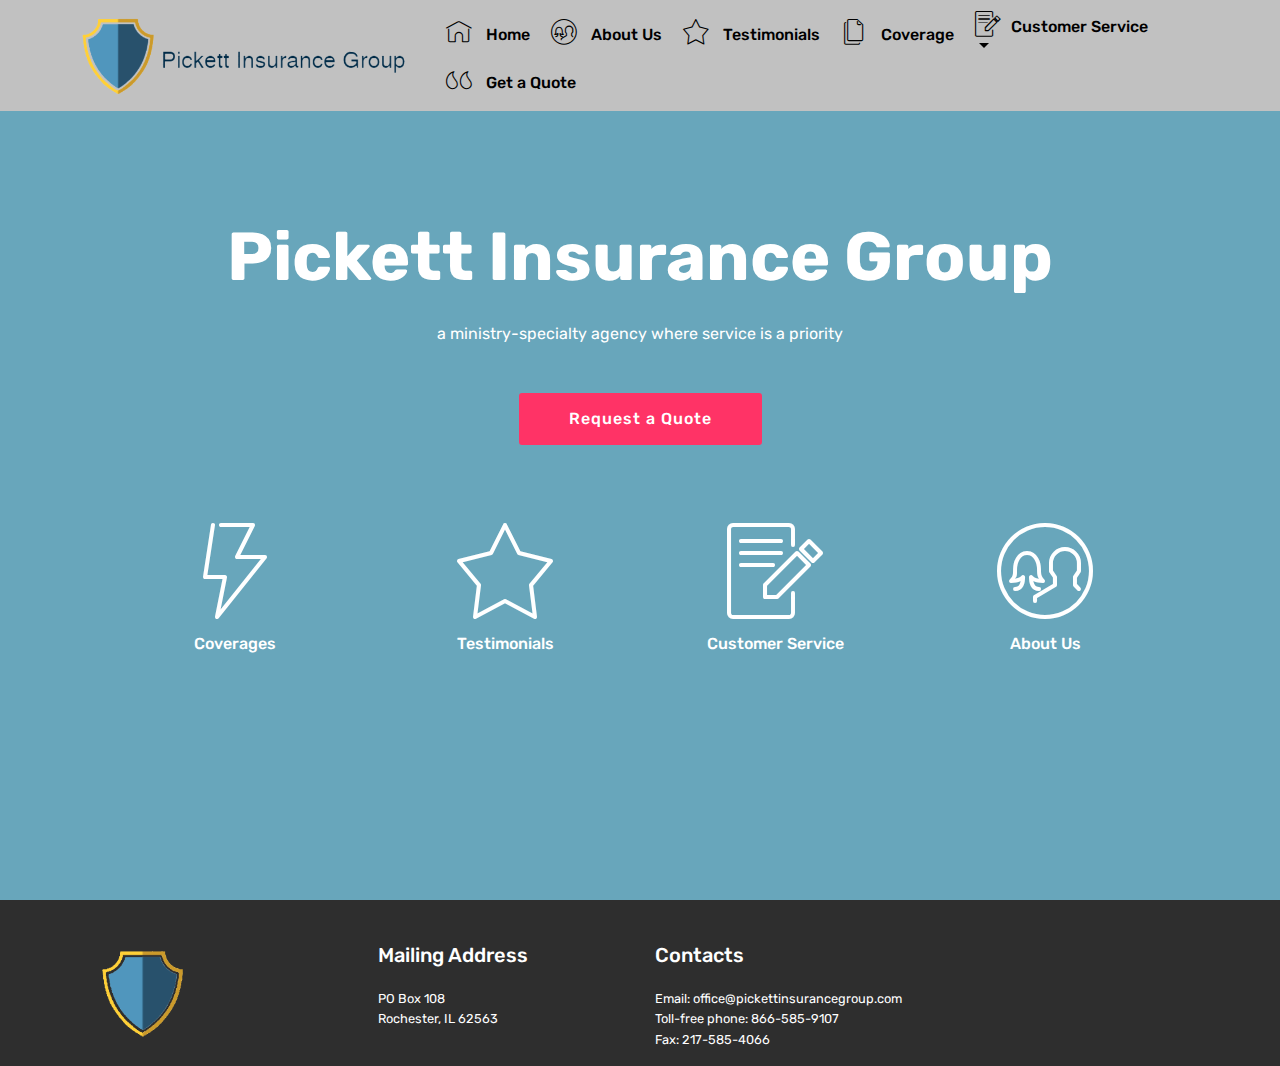
==== index.html @ 6d738bd8 "create github pages" ====
<!DOCTYPE html>
<html>
<head>
  <!-- Site made with Mobirise Website Builder v4.0.16, https://mobirise.com -->
  <meta charset="UTF-8">
  <meta http-equiv="X-UA-Compatible" content="IE=edge">
  <meta name="generator" content="Mobirise v4.0.16, mobirise.com">
  <meta name="viewport" content="width=device-width, initial-scale=1">
  <link rel="shortcut icon" href="assets/images/shield-small-transparent-128x140.png" type="image/x-icon">
  <meta name="description" content="">
  <title>Home</title>
  <link rel="stylesheet" href="https://fonts.googleapis.com/css?family=Rubik:300,300i,400,400i,500,500i,700,700i,900,900i">
  <link rel="stylesheet" href="assets/web/assets/mobirise-icons/mobirise-icons.css">
  <link rel="stylesheet" href="assets/tether/tether.min.css">
  <link rel="stylesheet" href="assets/bootstrap/css/bootstrap.min.css">
  <link rel="stylesheet" href="assets/dropdown/css/style.css">
  <link rel="stylesheet" href="assets/socicon/css/styles.css">
  <link rel="stylesheet" href="assets/theme/css/style.css">
  <link rel="stylesheet" href="assets/mobirise/css/mbr-additional.css" type="text/css">
  
  
  
</head>
<body>
<section class="menu cid-qqexBRSTHK" once="menu" id="menu1-g" data-rv-view="287">

    

    <nav class="navbar navbar-dropdown align-items-center navbar-toggleable-sm">
        <button class="navbar-toggler navbar-toggler-right" type="button" data-toggle="collapse" data-target="#navbarSupportedContent" aria-controls="navbarSupportedContent" aria-expanded="false" aria-label="Toggle navigation">
            <div class="hamburger">
                <span></span>
                <span></span>
                <span></span>
                <span></span>
            </div>
        </button>
        <div class="menu-logo">
            <div class="navbar-brand">
                <span class="navbar-logo">
                    <a href="https://mobirise.com">
                         <img src="assets/images/shield-transparent-1156x300.png" alt="Mobirise" title="" media-simple="true" style="height: 5.3rem;">
                    </a>
                </span>
                
            </div>
        </div>
        <div class="collapse navbar-collapse" id="navbarSupportedContent">
            <ul class="navbar-nav nav-dropdown nav-right" data-app-modern-menu="true">
                <li class="nav-item">
                    <a class="nav-link link text-black display-4" href="index.html">
                        <span class="mbri-home mbr-iconfont mbr-iconfont-btn"></span>
                        Home</a>
                </li>
                <li class="nav-item dropdown">
                    <a class="nav-link link text-black display-4" href="AboutUs.html" aria-expanded="false"><span class="mbri-users mbr-iconfont mbr-iconfont-btn"></span>
                        
                        About Us
                    </a>
                </li><li class="nav-item dropdown"><a class="nav-link link text-black display-4" href="Testimonials.html"><span class="mbri-star mbr-iconfont mbr-iconfont-btn"></span>&nbsp;Testimonials<br></a></li><li class="nav-item dropdown"><a class="nav-link link text-black display-4" href="Coverage.html"><span class="mbri-pages mbr-iconfont mbr-iconfont-btn"></span>&nbsp;Coverage<br></a></li><li class="nav-item dropdown"><a class="nav-link link text-black dropdown-toggle display-4" href="Service.html" data-toggle="dropdown-submenu" aria-expanded="false"><span class="mbri-edit mbr-iconfont mbr-iconfont-btn"></span>Customer Service&nbsp;<br></a><div class="dropdown-menu"><a class="text-black dropdown-item display-4" href="Certificate.html">Certificate of Insurance</a><a class="text-black dropdown-item display-4" href="ID.html">ID Cards</a><a class="text-black dropdown-item display-4" href="Contact.html">Contact Us</a></div></li><li class="nav-item"><a class="nav-link link text-black display-4" href="Quote.html"><span class="mbri-quote-left mbr-iconfont mbr-iconfont-btn"></span>&nbsp;Get a Quote<br></a></li>
            </ul>
            
        </div>
    </nav>
</section>

<section class="engine"><a href="https://mobirise.co">Mobirise</a></section><section class="header12 cid-qqZwkSZsUs mbr-fullscreen mbr-parallax-background" id="header12-k" data-rv-view="289">

    

    <div class="mbr-overlay" style="opacity: 0.6; background-color: rgb(15, 118, 153);">
    </div>

    <div class="container  ">
            <div class="media-container">
                <div class="col-md-12 align-center">
                    <h1 class="mbr-section-title pb-3 mbr-white mbr-bold mbr-fonts-style display-1">
                        Pickett Insurance Group</h1>
                    <p class="mbr-text pb-3 mbr-white mbr-fonts-style display-5">a ministry-specialty agency where service is a priority</p>
                    <div class="mbr-section-btn align-center py-2">
                        <a class="btn btn-md btn-secondary display-4" href="Quote.html">Request a Quote</a>
                    </div>

                    <div class="icons-media-container mbr-white">
                        <div class="card col-12 col-md-6 col-lg-3">
                            <div class="icon-block">
                            
                                <a href="Coverage.html"><span class="mbr-iconfont mbri-speed" style="color: rgb(255, 255, 255);" media-simple="true"></span></a>
                            
                            </div>
                            <h5 class="mbr-fonts-style display-5">
                                Coverages</h5>
                        </div>

                        <div class="card col-12 col-md-6 col-lg-3">
                            <div class="icon-block">
                                <a href="Testimonials.html">
                                    <span class="mbr-iconfont mbri-star" style="color: rgb(255, 255, 255);" media-simple="true"></span>
                                </a>
                            </div>
                            <h5 class="mbr-fonts-style display-5">
                                Testimonials</h5>
                        </div>

                        <div class="card col-12 col-md-6 col-lg-3">
                            <div class="icon-block">
                                
                                    <a href="Service.html"><span class="mbr-iconfont mbri-edit" media-simple="true"></span></a>
                                
                            </div>
                            <h5 class="mbr-fonts-style display-5">
                                Customer Service</h5>
                        </div>

                        <div class="card col-12 col-md-6 col-lg-3">
                            <div class="icon-block">
                                
                                    <a href="AboutUs.html"><span class="mbr-iconfont mbri-users" media-simple="true"></span></a>
                                
                            </div>
                            <h5 class="mbr-fonts-style display-5">
                                About Us</h5>
                        </div>
                    </div>
                </div>
            </div>
    </div>

    
</section>

<section class="cid-qqexBTADwy" id="footer1-f" data-rv-view="292">

    

    

    <div class="container">
        <div class="media-container-row content text-white">
            <div class="col-12 col-md-3">
                <div class="media-wrap">
                    
                        <img src="assets/images/shield-small-transparent-271x298.png" alt="Mobirise" title="" media-simple="true">
                    
                </div>
            </div>
            <div class="col-12 col-md-3 mbr-fonts-style display-7">
                <h5 class="pb-3">Mailing Address</h5>
                <p class="mbr-text">
                    PO Box 108 &nbsp; &nbsp; &nbsp; &nbsp; &nbsp; &nbsp; &nbsp; &nbsp; &nbsp; &nbsp;&nbsp;<br>Rochester, IL 62563</p>
            </div>
            <div class="col-12 col-md-3 mbr-fonts-style display-7">
                <h5 class="pb-3">
                    Contacts
                </h5>
                <p class="mbr-text">
                    Email: office@pickettinsurancegroup.com
                    <br>Toll-free phone: 866-585-9107 &nbsp; &nbsp; &nbsp; &nbsp; &nbsp; &nbsp; &nbsp; &nbsp; &nbsp; &nbsp;<br>Fax: 217-585-4066</p>
            </div>
            <div class="col-12 col-md-3 mbr-fonts-style display-7">
                <h5 class="pb-3"></h5>
                <p class="mbr-text"></p>
            </div>
        </div>
        
    </div>
</section>


  <script src="assets/web/assets/jquery/jquery.min.js"></script>
  <script src="assets/tether/tether.min.js"></script>
  <script src="assets/bootstrap/js/bootstrap.min.js"></script>
  <script src="assets/smooth-scroll/smooth-scroll.js"></script>
  <script src="assets/dropdown/js/script.min.js"></script>
  <script src="assets/touch-swipe/jquery.touch-swipe.min.js"></script>
  <script src="assets/jarallax/jarallax.min.js"></script>
  <script src="assets/theme/js/script.js"></script>
  
  
</body>
</html>
---- assets/web/assets/mobirise-icons/mobirise-icons.css ----
@font-face {
  font-family: 'MobiriseIcons';
  src:  url('mobirise-icons.eot?spat4u');
  src:  url('mobirise-icons.eot?spat4u#iefix') format('embedded-opentype'),
    url('mobirise-icons.ttf?spat4u') format('truetype'),
    url('mobirise-icons.woff?spat4u') format('woff'),
    url('mobirise-icons.svg?spat4u#MobiriseIcons') format('svg');
  font-weight: normal;
  font-style: normal;
}

[class^="mbri-"], [class*=" mbri-"] {
  /* use !important to prevent issues with browser extensions that change fonts */
  font-family: MobiriseIcons !important;
  speak: none;
  font-style: normal;
  font-weight: normal;
  font-variant: normal;
  text-transform: none;
  line-height: 1;

  /* Better Font Rendering =========== */
  -webkit-font-smoothing: antialiased;
  -moz-osx-font-smoothing: grayscale;
}

.mbri-add-submenu:before {
  content: "\e900";
}
.mbri-alert:before {
  content: "\e901";
}
.mbri-align-center:before {
  content: "\e902";
}
.mbri-align-justify:before {
  content: "\e903";
}
.mbri-align-left:before {
  content: "\e904";
}
.mbri-align-right:before {
  content: "\e905";
}
.mbri-android:before {
  content: "\e906";
}
.mbri-apple:before {
  content: "\e907";
}
.mbri-arrow-down:before {
  content: "\e908";
}
.mbri-arrow-next:before {
  content: "\e909";
}
.mbri-arrow-prev:before {
  content: "\e90a";
}
.mbri-arrow-up:before {
  content: "\e90b";
}
.mbri-bold:before {
  content: "\e90c";
}
.mbri-bookmark:before {
  content: "\e90d";
}
.mbri-bootstrap:before {
  content: "\e90e";
}
.mbri-briefcase:before {
  content: "\e90f";
}
.mbri-browse:before {
  content: "\e910";
}
.mbri-bulleted-list:before {
  content: "\e911";
}
.mbri-calendar:before {
  content: "\e912";
}
.mbri-camera:before {
  content: "\e913";
}
.mbri-cart-add:before {
  content: "\e914";
}
.mbri-cart-full:before {
  content: "\e915";
}
.mbri-cash:before {
  content: "\e916";
}
.mbri-change-style:before {
  content: "\e917";
}
.mbri-chat:before {
  content: "\e918";
}
.mbri-clock:before {
  content: "\e919";
}
.mbri-close:before {
  content: "\e91a";
}
.mbri-cloud:before {
  content: "\e91b";
}
.mbri-code:before {
  content: "\e91c";
}
.mbri-contact-form:before {
  content: "\e91d";
}
.mbri-credit-card:before {
  content: "\e91e";
}
.mbri-cursor-click:before {
  content: "\e91f";
}
.mbri-cust-feedback:before {
  content: "\e920";
}
.mbri-database:before {
  content: "\e921";
}
.mbri-delivery:before {
  content: "\e922";
}
.mbri-desktop:before {
  content: "\e923";
}
.mbri-devices:before {
  content: "\e924";
}
.mbri-down:before {
  content: "\e925";
}
.mbri-download:before {
  content: "\e989";
}
.mbri-drag-n-drop:before {
  content: "\e927";
}
.mbri-drag-n-drop2:before {
  content: "\e928";
}
.mbri-edit:before {
  content: "\e929";
}
.mbri-edit2:before {
  content: "\e92a";
}
.mbri-error:before {
  content: "\e92b";
}
.mbri-extension:before {
  content: "\e92c";
}
.mbri-features:before {
  content: "\e92d";
}
.mbri-file:before {
  content: "\e92e";
}
.mbri-flag:before {
  content: "\e92f";
}
.mbri-folder:before {
  content: "\e930";
}
.mbri-gift:before {
  content: "\e931";
}
.mbri-github:before {
  content: "\e932";
}
.mbri-globe:before {
  content: "\e933";
}
.mbri-globe-2:before {
  content: "\e934";
}
.mbri-growing-chart:before {
  content: "\e935";
}
.mbri-hearth:before {
  content: "\e936";
}
.mbri-help:before {
  content: "\e937";
}
.mbri-home:before {
  content: "\e938";
}
.mbri-hot-cup:before {
  content: "\e939";
}
.mbri-idea:before {
  content: "\e93a";
}
.mbri-image-gallery:before {
  content: "\e93b";
}
.mbri-image-slider:before {
  content: "\e93c";
}
.mbri-info:before {
  content: "\e93d";
}
.mbri-italic:before {
  content: "\e93e";
}
.mbri-key:before {
  content: "\e93f";
}
.mbri-laptop:before {
  content: "\e940";
}
.mbri-layers:before {
  content: "\e941";
}
.mbri-left-right:before {
  content: "\e942";
}
.mbri-left:before {
  content: "\e943";
}
.mbri-letter:before {
  content: "\e944";
}
.mbri-like:before {
  content: "\e945";
}
.mbri-link:before {
  content: "\e946";
}
.mbri-lock:before {
  content: "\e947";
}
.mbri-login:before {
  content: "\e948";
}
.mbri-logout:before {
  content: "\e949";
}
.mbri-magic-stick:before {
  content: "\e94a";
}
.mbri-map-pin:before {
  content: "\e94b";
}
.mbri-menu:before {
  content: "\e94c";
}
.mbri-mobile:before {
  content: "\e94d";
}
.mbri-mobile2:before {
  content: "\e94e";
}
.mbri-mobirise:before {
  content: "\e94f";
}
.mbri-more-horizontal:before {
  content: "\e950";
}
.mbri-more-vertical:before {
  content: "\e951";
}
.mbri-music:before {
  content: "\e952";
}
.mbri-new-file:before {
  content: "\e953";
}
.mbri-numbered-list:before {
  content: "\e954";
}
.mbri-opened-folder:before {
  content: "\e955";
}
.mbri-pages:before {
  content: "\e956";
}
.mbri-paper-plane:before {
  content: "\e957";
}
.mbri-paperclip:before {
  content: "\e958";
}
.mbri-photo:before {
  content: "\e959";
}
.mbri-photos:before {
  content: "\e95a";
}
.mbri-pin:before {
  content: "\e95b";
}
.mbri-play:before {
  content: "\e95c";
}
.mbri-plus:before {
  content: "\e95d";
}
.mbri-preview:before {
  content: "\e95e";
}
.mbri-print:before {
  content: "\e95f";
}
.mbri-protect:before {
  content: "\e960";
}
.mbri-question:before {
  content: "\e961";
}
.mbri-quote-left:before {
  content: "\e962";
}
.mbri-quote-right:before {
  content: "\e963";
}
.mbri-refresh:before {
  content: "\e964";
}
.mbri-responsive:before {
  content: "\e965";
}
.mbri-right:before {
  content: "\e966";
}
.mbri-rocket:before {
  content: "\e967";
}
.mbri-sad-face:before {
  content: "\e968";
}
.mbri-sale:before {
  content: "\e969";
}
.mbri-save:before {
  content: "\e96a";
}
.mbri-search:before {
  content: "\e96b";
}
.mbri-setting:before {
  content: "\e96c";
}
.mbri-setting2:before {
  content: "\e96d";
}
.mbri-setting3:before {
  content: "\e96e";
}
.mbri-share:before {
  content: "\e96f";
}
.mbri-shopping-bag:before {
  content: "\e970";
}
.mbri-shopping-basket:before {
  content: "\e971";
}
.mbri-shopping-cart:before {
  content: "\e972";
}
.mbri-sites:before {
  content: "\e973";
}
.mbri-smile-face:before {
  content: "\e974";
}
.mbri-speed:before {
  content: "\e975";
}
.mbri-star:before {
  content: "\e976";
}
.mbri-success:before {
  content: "\e977";
}
.mbri-sun:before {
  content: "\e978";
}
.mbri-sun2:before {
  content: "\e979";
}
.mbri-tablet:before {
  content: "\e97a";
}
.mbri-tablet-vertical:before {
  content: "\e97b";
}
.mbri-target:before {
  content: "\e97c";
}
.mbri-timer:before {
  content: "\e97d";
}
.mbri-to-ftp:before {
  content: "\e97e";
}
.mbri-to-local-drive:before {
  content: "\e97f";
}
.mbri-touch-swipe:before {
  content: "\e980";
}
.mbri-touch:before {
  content: "\e981";
}
.mbri-trash:before {
  content: "\e982";
}
.mbri-underline:before {
  content: "\e983";
}
.mbri-unlink:before {
  content: "\e984";
}
.mbri-unlock:before {
  content: "\e985";
}
.mbri-up-down:before {
  content: "\e986";
}
.mbri-up:before {
  content: "\e987";
}
.mbri-update:before {
  content: "\e988";
}
.mbri-upload:before {
 content: "\e926"; 
}
.mbri-user:before {
  content: "\e98a";
}
.mbri-user2:before {
  content: "\e98b";
}
.mbri-users:before {
  content: "\e98c";
}
.mbri-video:before {
  content: "\e98d";
}
.mbri-video-play:before {
  content: "\e98e";
}
.mbri-watch:before {
  content: "\e98f";
}
.mbri-website-theme:before {
  content: "\e990";
}
.mbri-wifi:before {
  content: "\e991";
}
.mbri-windows:before {
  content: "\e992";
}
.mbri-zoom-out:before {
  content: "\e993";
}
.mbri-redo:before {
  content: "\e994";
}
.mbri-undo:before {
  content: "\e995";
}
---- assets/dropdown/css/style.css ----
.navbar-dropdown {
  left: 0;
  padding: 0;
  position: absolute;
  right: 0;
  top: 0;
  transition: all 0.45s ease;
  z-index: 1030;
  background: #282828; }
  .navbar-dropdown .navbar-logo {
    margin-right: 0.8rem;
    transition: margin 0.3s ease-in-out;
    vertical-align: middle; }
    .navbar-dropdown .navbar-logo img {
      height: 3.125rem;
      transition: all 0.3s ease-in-out; }
    .navbar-dropdown .navbar-logo.mbr-iconfont {
      font-size: 3.125rem;
      line-height: 3.125rem; }
  .navbar-dropdown .navbar-caption {
    font-weight: 700;
    white-space: normal;
    vertical-align: -4px;
    line-height: 3.125rem !important; }
    .navbar-dropdown .navbar-caption, .navbar-dropdown .navbar-caption:hover {
      color: inherit;
      text-decoration: none; }
  .navbar-dropdown .mbr-iconfont + .navbar-caption {
    vertical-align: -1px; }
  .navbar-dropdown.navbar-fixed-top {
    position: fixed; }
  .navbar-dropdown .navbar-brand span {
    vertical-align: -4px; }
  .navbar-dropdown.bg-color.transparent {
    background: none; }
  .navbar-dropdown.navbar-short .navbar-brand {
    padding: 0.625rem 0; }
    .navbar-dropdown.navbar-short .navbar-brand span {
      vertical-align: -1px; }
  .navbar-dropdown.navbar-short .navbar-caption {
    line-height: 2.375rem !important;
    vertical-align: -2px; }
  .navbar-dropdown.navbar-short .navbar-logo {
    margin-right: 0.5rem; }
    .navbar-dropdown.navbar-short .navbar-logo img {
      height: 2.375rem; }
    .navbar-dropdown.navbar-short .navbar-logo.mbr-iconfont {
      font-size: 2.375rem;
      line-height: 2.375rem; }
  .navbar-dropdown.navbar-short .mbr-table-cell {
    height: 3.625rem; }
  .navbar-dropdown .navbar-close {
    left: 0.6875rem;
    position: fixed;
    top: 0.75rem;
    z-index: 1000; }
  .navbar-dropdown .hamburger-icon {
    content: "";
    display: inline-block;
    vertical-align: middle;
    width: 16px;
    -webkit-box-shadow: 0 -6px 0 1px #282828,0 0 0 1px #282828,0 6px 0 1px #282828;
    -moz-box-shadow: 0 -6px 0 1px #282828,0 0 0 1px #282828,0 6px 0 1px #282828;
    box-shadow: 0 -6px 0 1px #282828,0 0 0 1px #282828,0 6px 0 1px #282828; }

.dropdown-menu .dropdown-toggle[data-toggle="dropdown-submenu"]::after {
  border-bottom: 0.35em solid transparent;
  border-left: 0.35em solid;
  border-right: 0;
  border-top: 0.35em solid transparent;
  margin-left: 0.3rem; }

.dropdown-menu .dropdown-item:focus {
  outline: 0; }

.nav-dropdown {
  font-size: 0.75rem;
  font-weight: 500;
  height: auto !important; }
  .nav-dropdown .nav-btn {
    padding-left: 1rem; }
  .nav-dropdown .link {
    margin: .667em 1.667em;
    font-weight: 500;
    padding: 0;
    transition: color .2s ease-in-out; }
    .nav-dropdown .link.dropdown-toggle {
      margin-right: 2.583em; }
      .nav-dropdown .link.dropdown-toggle::after {
        margin-left: .25rem;
        border-top: 0.35em solid;
        border-right: 0.35em solid transparent;
        border-left: 0.35em solid transparent;
        border-bottom: 0; }
      .nav-dropdown .link.dropdown-toggle[aria-expanded="true"] {
        margin: 0;
        padding: 0.667em 3.263em  0.667em 1.667em; }
  .nav-dropdown .link::after,
  .nav-dropdown .dropdown-item::after {
    color: inherit; }
  .nav-dropdown .btn {
    font-size: 0.75rem;
    font-weight: 700;
    letter-spacing: 0;
    margin-bottom: 0;
    padding-left: 1.25rem;
    padding-right: 1.25rem; }
  .nav-dropdown .dropdown-menu {
    border-radius: 0;
    border: 0;
    left: 0;
    margin: 0;
    padding-bottom: 1.25rem;
    padding-top: 1.25rem;
    position: relative; }
  .nav-dropdown .dropdown-submenu {
    margin-left: 0.125rem;
    top: 0; }
  .nav-dropdown .dropdown-item {
    font-size: 0.8125rem;
    font-weight: 500;
    line-height: 2;
    padding: 0.3846em 4.615em 0.3846em 1.5385em;
    position: relative;
    transition: color .2s ease-in-out, background-color .2s ease-in-out; }
    .nav-dropdown .dropdown-item::after {
      margin-top: -0.3077em;
      position: absolute;
      right: 1.1538em;
      top: 50%; }
    .nav-dropdown .dropdown-item:focus, .nav-dropdown .dropdown-item:hover {
      background: none; }

@media (max-width: 767px) {
  .nav-dropdown.navbar-toggleable-sm {
    bottom: 0;
    display: none;
    left: 0;
    overflow-x: hidden;
    position: fixed;
    top: 0;
    transform: translateX(-100%);
    -ms-transform: translateX(-100%);
    -webkit-transform: translateX(-100%);
    width: 18.75rem;
    z-index: 999; } }
.nav-dropdown.navbar-toggleable-xl {
  bottom: 0;
  display: none;
  left: 0;
  overflow-x: hidden;
  position: fixed;
  top: 0;
  transform: translateX(-100%);
  -ms-transform: translateX(-100%);
  -webkit-transform: translateX(-100%);
  width: 18.75rem;
  z-index: 999; }

.nav-dropdown-sm {
  display: block !important;
  overflow-x: hidden;
  overflow: auto;
  padding-top: 3.875rem; }
  .nav-dropdown-sm::after {
    content: "";
    display: block;
    height: 3rem;
    width: 100%; }
  .nav-dropdown-sm.collapse.in ~ .navbar-close {
    display: block !important; }
  .nav-dropdown-sm.collapsing, .nav-dropdown-sm.collapse.in {
    transform: translateX(0);
    -ms-transform: translateX(0);
    -webkit-transform: translateX(0);
    transition: all 0.25s ease-out;
    -webkit-transition: all 0.25s ease-out;
    background: #282828; }
  .nav-dropdown-sm.collapsing[aria-expanded="false"] {
    transform: translateX(-100%);
    -ms-transform: translateX(-100%);
    -webkit-transform: translateX(-100%); }
  .nav-dropdown-sm .nav-item {
    display: block;
    margin-left: 0 !important;
    padding-left: 0; }
  .nav-dropdown-sm .link,
  .nav-dropdown-sm .dropdown-item {
    border-top: 1px dotted rgba(255, 255, 255, 0.1);
    font-size: 0.8125rem;
    line-height: 1.6;
    margin: 0 !important;
    padding: 0.875rem 2.4rem 0.875rem 1.5625rem !important;
    position: relative;
    white-space: normal; }
    .nav-dropdown-sm .link:focus, .nav-dropdown-sm .link:hover,
    .nav-dropdown-sm .dropdown-item:focus,
    .nav-dropdown-sm .dropdown-item:hover {
      background: rgba(0, 0, 0, 0.2) !important;
      color: #c0a375; }
  .nav-dropdown-sm .nav-btn {
    position: relative;
    padding: 1.5625rem 1.5625rem 0 1.5625rem; }
    .nav-dropdown-sm .nav-btn::before {
      border-top: 1px dotted rgba(255, 255, 255, 0.1);
      content: "";
      left: 0;
      position: absolute;
      top: 0;
      width: 100%; }
    .nav-dropdown-sm .nav-btn + .nav-btn {
      padding-top: 0.625rem; }
      .nav-dropdown-sm .nav-btn + .nav-btn::before {
        display: none; }
  .nav-dropdown-sm .btn {
    padding: 0.625rem 0; }
  .nav-dropdown-sm .dropdown-toggle[data-toggle="dropdown-submenu"]::after {
    margin-left: .25rem;
    border-top: 0.35em solid;
    border-right: 0.35em solid transparent;
    border-left: 0.35em solid transparent;
    border-bottom: 0; }
  .nav-dropdown-sm .dropdown-toggle[data-toggle="dropdown-submenu"][aria-expanded="true"]::after {
    border-top: 0;
    border-right: 0.35em solid transparent;
    border-left: 0.35em solid transparent;
    border-bottom: 0.35em solid; }
  .nav-dropdown-sm .dropdown-menu {
    margin: 0;
    padding: 0;
    position: relative;
    top: 0;
    left: 0;
    width: 100%;
    border: 0;
    float: none;
    border-radius: 0;
    background: none; }
  .nav-dropdown-sm .dropdown-submenu {
    left: 100%;
    margin-left: 0.125rem;
    margin-top: -1.25rem;
    top: 0; }

.navbar-toggleable-sm .nav-dropdown .dropdown-menu {
  position: absolute; }

.navbar-toggleable-sm .nav-dropdown .dropdown-submenu {
  left: 100%;
  margin-left: 0.125rem;
  margin-top: -1.25rem;
  top: 0; }

.navbar-toggleable-sm.opened .nav-dropdown .dropdown-menu {
  position: relative; }

.navbar-toggleable-sm.opened .nav-dropdown .dropdown-submenu {
  left: 0;
  margin-left: 00rem;
  margin-top: 0rem;
  top: 0; }

.is-builder .nav-dropdown.collapsing {
  transition: none !important; }

/*# sourceMappingURL=style.css.map */
---- assets/socicon/css/styles.css ----
@charset "UTF-8";

@font-face {
  font-family: "socicon";
  src:url("../fonts/socicon.eot");
  src:url("../fonts/socicon.eot?#iefix") format("embedded-opentype"),
    url("../fonts/socicon.woff") format("woff"),
    url("../fonts/socicon.ttf") format("truetype"),
    url("../fonts/socicon.svg#socicon") format("svg");
  font-weight: normal;
  font-style: normal;

}

[data-icon]:before {
  font-family: "socicon" !important;
  content: attr(data-icon);
  font-style: normal !important;
  font-weight: normal !important;
  font-variant: normal !important;
  text-transform: none !important;
  speak: none;
  line-height: 1;
  -webkit-font-smoothing: antialiased;
  -moz-osx-font-smoothing: grayscale;
}

[class^="socicon-"]:before,
[class*=" socicon-"]:before {
  font-family: "socicon" !important;
  font-style: normal !important;
  font-weight: normal !important;
  font-variant: normal !important;
  text-transform: none !important;
  speak: none;
  line-height: 1;
  -webkit-font-smoothing: antialiased;
  -moz-osx-font-smoothing: grayscale;
}

.socicon-modelmayhem:before {
  content: "\e000";
}
.socicon-mixcloud:before {
  content: "\e001";
}
.socicon-drupal:before {
  content: "\e002";
}
.socicon-swarm:before {
  content: "\e003";
}
.socicon-istock:before {
  content: "\e004";
}
.socicon-yammer:before {
  content: "\e005";
}
.socicon-ello:before {
  content: "\e006";
}
.socicon-stackoverflow:before {
  content: "\e007";
}
.socicon-persona:before {
  content: "\e008";
}
.socicon-triplej:before {
  content: "\e009";
}
.socicon-houzz:before {
  content: "\e00a";
}
.socicon-rss:before {
  content: "\e00b";
}
.socicon-paypal:before {
  content: "\e00c";
}
.socicon-odnoklassniki:before {
  content: "\e00d";
}
.socicon-airbnb:before {
  content: "\e00e";
}
.socicon-periscope:before {
  content: "\e00f";
}
.socicon-outlook:before {
  content: "\e010";
}
.socicon-coderwall:before {
  content: "\e011";
}
.socicon-tripadvisor:before {
  content: "\e012";
}
.socicon-appnet:before {
  content: "\e013";
}
.socicon-goodreads:before {
  content: "\e014";
}
.socicon-tripit:before {
  content: "\e015";
}
.socicon-lanyrd:before {
  content: "\e016";
}
.socicon-slideshare:before {
  content: "\e017";
}
.socicon-buffer:before {
  content: "\e018";
}
.socicon-disqus:before {
  content: "\e019";
}
.socicon-vkontakte:before {
  content: "\e01a";
}
.socicon-whatsapp:before {
  content: "\e01b";
}
.socicon-patreon:before {
  content: "\e01c";
}
.socicon-storehouse:before {
  content: "\e01d";
}
.socicon-pocket:before {
  content: "\e01e";
}
.socicon-mail:before {
  content: "\e01f";
}
.socicon-blogger:before {
  content: "\e020";
}
.socicon-technorati:before {
  content: "\e021";
}
.socicon-reddit:before {
  content: "\e022";
}
.socicon-dribbble:before {
  content: "\e023";
}
.socicon-stumbleupon:before {
  content: "\e024";
}
.socicon-digg:before {
  content: "\e025";
}
.socicon-envato:before {
  content: "\e026";
}
.socicon-behance:before {
  content: "\e027";
}
.socicon-delicious:before {
  content: "\e028";
}
.socicon-deviantart:before {
  content: "\e029";
}
.socicon-forrst:before {
  content: "\e02a";
}
.socicon-play:before {
  content: "\e02b";
}
.socicon-zerply:before {
  content: "\e02c";
}
.socicon-wikipedia:before {
  content: "\e02d";
}
.socicon-apple:before {
  content: "\e02e";
}
.socicon-flattr:before {
  content: "\e02f";
}
.socicon-github:before {
  content: "\e030";
}
.socicon-renren:before {
  content: "\e031";
}
.socicon-friendfeed:before {
  content: "\e032";
}
.socicon-newsvine:before {
  content: "\e033";
}
.socicon-identica:before {
  content: "\e034";
}
.socicon-bebo:before {
  content: "\e035";
}
.socicon-zynga:before {
  content: "\e036";
}
.socicon-steam:before {
  content: "\e037";
}
.socicon-xbox:before {
  content: "\e038";
}
.socicon-windows:before {
  content: "\e039";
}
.socicon-qq:before {
  content: "\e03a";
}
.socicon-douban:before {
  content: "\e03b";
}
.socicon-meetup:before {
  content: "\e03c";
}
.socicon-playstation:before {
  content: "\e03d";
}
.socicon-android:before {
  content: "\e03e";
}
.socicon-snapchat:before {
  content: "\e03f";
}
.socicon-twitter:before {
  content: "\e040";
}
.socicon-facebook:before {
  content: "\e041";
}
.socicon-googleplus:before {
  content: "\e042";
}
.socicon-pinterest:before {
  content: "\e043";
}
.socicon-foursquare:before {
  content: "\e044";
}
.socicon-yahoo:before {
  content: "\e045";
}
.socicon-skype:before {
  content: "\e046";
}
.socicon-yelp:before {
  content: "\e047";
}
.socicon-feedburner:before {
  content: "\e048";
}
.socicon-linkedin:before {
  content: "\e049";
}
.socicon-viadeo:before {
  content: "\e04a";
}
.socicon-xing:before {
  content: "\e04b";
}
.socicon-myspace:before {
  content: "\e04c";
}
.socicon-soundcloud:before {
  content: "\e04d";
}
.socicon-spotify:before {
  content: "\e04e";
}
.socicon-grooveshark:before {
  content: "\e04f";
}
.socicon-lastfm:before {
  content: "\e050";
}
.socicon-youtube:before {
  content: "\e051";
}
.socicon-vimeo:before {
  content: "\e052";
}
.socicon-dailymotion:before {
  content: "\e053";
}
.socicon-vine:before {
  content: "\e054";
}
.socicon-flickr:before {
  content: "\e055";
}
.socicon-500px:before {
  content: "\e056";
}
.socicon-wordpress:before {
  content: "\e058";
}
.socicon-tumblr:before {
  content: "\e059";
}
.socicon-twitch:before {
  content: "\e05a";
}
.socicon-8tracks:before {
  content: "\e05b";
}
.socicon-amazon:before {
  content: "\e05c";
}
.socicon-icq:before {
  content: "\e05d";
}
.socicon-smugmug:before {
  content: "\e05e";
}
.socicon-ravelry:before {
  content: "\e05f";
}
.socicon-weibo:before {
  content: "\e060";
}
.socicon-baidu:before {
  content: "\e061";
}
.socicon-angellist:before {
  content: "\e062";
}
.socicon-ebay:before {
  content: "\e063";
}
.socicon-imdb:before {
  content: "\e064";
}
.socicon-stayfriends:before {
  content: "\e065";
}
.socicon-residentadvisor:before {
  content: "\e066";
}
.socicon-google:before {
  content: "\e067";
}
.socicon-yandex:before {
  content: "\e068";
}
.socicon-sharethis:before {
  content: "\e069";
}
.socicon-bandcamp:before {
  content: "\e06a";
}
.socicon-itunes:before {
  content: "\e06b";
}
.socicon-deezer:before {
  content: "\e06c";
}
.socicon-telegram:before {
  content: "\e06e";
}
.socicon-openid:before {
  content: "\e06f";
}
.socicon-amplement:before {
  content: "\e070";
}
.socicon-viber:before {
  content: "\e071";
}
.socicon-zomato:before {
  content: "\e072";
}
.socicon-draugiem:before {
  content: "\e074";
}
.socicon-endomodo:before {
  content: "\e075";
}
.socicon-filmweb:before {
  content: "\e076";
}
.socicon-stackexchange:before {
  content: "\e077";
}
.socicon-wykop:before {
  content: "\e078";
}
.socicon-teamspeak:before {
  content: "\e079";
}
.socicon-teamviewer:before {
  content: "\e07a";
}
.socicon-ventrilo:before {
  content: "\e07b";
}
.socicon-younow:before {
  content: "\e07c";
}
.socicon-raidcall:before {
  content: "\e07d";
}
.socicon-mumble:before {
  content: "\e07e";
}
.socicon-medium:before {
  content: "\e06d";
}
.socicon-bebee:before {
  content: "\e07f";
}
.socicon-hitbox:before {
  content: "\e080";
}
.socicon-reverbnation:before {
  content: "\e081";
}
.socicon-formulr:before {
  content: "\e082";
}
.socicon-instagram:before {
  content: "\e057";
}
.socicon-battlenet:before {
  content: "\e083";
}
.socicon-chrome:before {
  content: "\e084";
}
.socicon-discord:before {
  content: "\e086";
}
.socicon-issuu:before {
  content: "\e087";
}
.socicon-macos:before {
  content: "\e088";
}
.socicon-firefox:before {
  content: "\e089";
}
.socicon-opera:before {
  content: "\e08d";
}
.socicon-keybase:before {
  content: "\e090";
}
.socicon-alliance:before {
  content: "\e091";
}
.socicon-livejournal:before {
  content: "\e092";
}
.socicon-googlephotos:before {
  content: "\e093";
}
.socicon-horde:before {
  content: "\e094";
}
.socicon-etsy:before {
  content: "\e095";
}
.socicon-zapier:before {
  content: "\e096";
}
.socicon-google-scholar:before {
  content: "\e097";
}
.socicon-researchgate:before {
  content: "\e098";
}
.socicon-wechat:before {
  content: "\e099";
}
.socicon-strava:before {
  content: "\e09a";
}
.socicon-line:before {
  content: "\e09b";
}
.socicon-lyft:before {
  content: "\e09c";
}
.socicon-uber:before {
  content: "\e09d";
}
.socicon-songkick:before {
  content: "\e09e";
}
.socicon-viewbug:before {
  content: "\e09f";
}
.socicon-googlegroups:before {
  content: "\e0a0";
}
.socicon-quora:before {
  content: "\e073";
}
.socicon-diablo:before {
  content: "\e085";
}
.socicon-blizzard:before {
  content: "\e0a1";
}
.socicon-hearthstone:before {
  content: "\e08b";
}
.socicon-heroes:before {
  content: "\e08a";
}
.socicon-overwatch:before {
  content: "\e08c";
}
.socicon-warcraft:before {
  content: "\e08e";
}
.socicon-starcraft:before {
  content: "\e08f";
}
.socicon-beam:before {
  content: "\e0a2";
}
.socicon-curse:before {
  content: "\e0a3";
}
.socicon-player:before {
  content: "\e0a4";
}
.socicon-streamjar:before {
  content: "\e0a5";
}
.socicon-nintendo:before {
  content: "\e0a6";
}
.socicon-hellocoton:before {
  content: "\e0a7";
}
---- assets/theme/css/style.css ----
/*!
 * Mobirise v4 theme (https://mobirise.com/)
 * Copyright 2017 Mobirise
 */
section {
  background-color: #eeeeee; }

section,
.container,
.container-fluid {
  position: relative;
  word-wrap: break-word; }

a.mbr-iconfont:hover {
  text-decoration: none; }

.article .lead p, .article .lead ul, .article .lead ol, .article .lead pre, .article .lead blockquote {
  margin-bottom: 0; }

a {
  font-style: normal;
  font-weight: 400;
  cursor: pointer; }
  a, a:hover {
    text-decoration: none; }

figure {
  margin-bottom: 0; }

body {
  color: #232323; }

h1, h2, h3, h4, h5, h6,
.h1, .h2, .h3, .h4, .h5, .h6,
.display-1, .display-2, .display-3, .display-4 {
  line-height: 1;
  word-break: break-word;
  word-wrap: break-word; }

b, strong {
  font-weight: bold; }

blockquote {
  padding: 10px 0 10px 20px;
  position: relative;
  border-left: 2px solid;
  border-color: #ff3366; }

input:-webkit-autofill, input:-webkit-autofill:hover, input:-webkit-autofill:focus, input:-webkit-autofill:active {
  transition-delay: 9999s;
  transition-property: background-color, color; }

textarea[type="hidden"] {
  display: none; }

body {
  position: relative; }

section {
  background-position: 50% 50%;
  background-repeat: no-repeat;
  background-size: cover; }
  section .mbr-background-video,
  section .mbr-background-video-preview {
    position: absolute;
    bottom: 0;
    left: 0;
    right: 0;
    top: 0; }

.hidden {
  visibility: hidden; }

.mbr-z-index20 {
  z-index: 20; }

/*! Base colors */
.mbr-white {
  color: #ffffff; }

.mbr-black {
  color: #000000; }

.mbr-bg-white {
  background-color: #ffffff; }

.mbr-bg-black {
  background-color: #000000; }

/*! Text-aligns */
.align-left {
  text-align: left; }

.align-center {
  text-align: center; }

.align-right {
  text-align: right; }

@media (max-width: 767px) {
  .align-left, .align-center, .align-right, .mbr-section-btn, .mbr-section-title {
    text-align: center; } }
/*! Font-weight  */
.mbr-light {
  font-weight: 300; }

.mbr-regular {
  font-weight: 400; }

.mbr-semibold {
  font-weight: 500; }

.mbr-bold {
  font-weight: 700; }

/*! Media  */
.media-size-item {
  -webkit-flex: 1 1 auto;
  -moz-flex: 1 1 auto;
  -ms-flex: 1 1 auto;
  -o-flex: 1 1 auto;
  flex: 1 1 auto; }

.media-content {
  -webkit-flex-basis: 100%;
  flex-basis: 100%; }

.media-container-row {
  display: -ms-flexbox;
  display: -webkit-flex;
  display: flex;
  -webkit-flex-direction: row;
  -ms-flex-direction: row;
  flex-direction: row;
  -webkit-flex-wrap: wrap;
  -ms-flex-wrap: wrap;
  flex-wrap: wrap;
  -webkit-justify-content: center;
  -ms-flex-pack: center;
  justify-content: center;
  -webkit-align-content: center;
  -ms-flex-line-pack: center;
  align-content: center;
  -webkit-align-items: start;
  -ms-flex-align: start;
  align-items: start; }
  .media-container-row .media-size-item {
    width: 400px; }

.media-container-column {
  display: -ms-flexbox;
  display: -webkit-flex;
  display: flex;
  -webkit-flex-direction: column;
  -ms-flex-direction: column;
  flex-direction: column;
  -webkit-flex-wrap: wrap;
  -ms-flex-wrap: wrap;
  flex-wrap: wrap;
  -webkit-justify-content: center;
  -ms-flex-pack: center;
  justify-content: center;
  -webkit-align-content: center;
  -ms-flex-line-pack: center;
  align-content: center;
  -webkit-align-items: stretch;
  -ms-flex-align: stretch;
  align-items: stretch; }
  .media-container-column > * {
    width: 100%; }

@media (min-width: 992px) {
  .media-container-row {
    -webkit-flex-wrap: nowrap;
    -ms-flex-wrap: nowrap;
    flex-wrap: nowrap; } }
figure {
  overflow: hidden; }

figure[mbr-media-size] {
  transition: width 0.1s; }

.mbr-figure img, .mbr-figure iframe {
  display: block;
  width: 100%; }

.card {
  background-color: transparent;
  border: none; }

.card-img {
  text-align: center;
  flex-shrink: 0; }

.media {
  max-width: 100%;
  margin: 0 auto; }

.mbr-figure {
  -ms-flex-item-align: center;
  -ms-grid-row-align: center;
  -webkit-align-self: center;
  align-self: center; }

.media-container > div {
  max-width: 100%; }

.mbr-figure img, .card-img img {
  width: 100%; }

@media (max-width: 991px) {
  .media-size-item {
    width: auto !important; }

  .media {
    width: auto; }

  .mbr-figure {
    width: 100% !important; } }
/*! Buttons */
.mbr-section-btn {
  margin-left: -.25rem;
  margin-right: -.25rem;
  font-size: 0; }

nav .mbr-section-btn {
  margin-left: 0rem;
  margin-right: 0rem; }

/*! Btn icon margin */
.btn .mbr-iconfont, .btn.btn-sm .mbr-iconfont {
  cursor: pointer;
  margin-right: 0.5rem; }

.btn.btn-md .mbr-iconfont, .btn.btn-md .mbr-iconfont {
  margin-right: 0.8rem; }

.mbr-regular {
  font-weight: 400; }

.mbr-semibold {
  font-weight: 500; }

.mbr-bold {
  font-weight: 700; }

[type="submit"] {
  -webkit-appearance: none; }

/*! Full-screen */
.mbr-fullscreen .mbr-overlay {
  min-height: 100vh; }

.mbr-fullscreen {
  display: flex;
  display: -webkit-flex;
  display: -moz-flex;
  display: -ms-flex;
  display: -o-flex;
  align-items: center;
  -webkit-align-items: center;
  min-height: 100vh;
  padding-top: 3rem;
  padding-bottom: 3rem; }

/*! Map */
.map {
  height: 25rem;
  position: relative; }
  .map iframe {
    width: 100%;
    height: 100%; }

/* Form */
.form-asterisk {
  font-family: initial;
  position: absolute;
  top: -2px;
  font-weight: normal; }

/*! Scroll to top arrow */
.mbr-arrow-up {
  bottom: 25px;
  right: 90px;
  position: fixed;
  text-align: right;
  z-index: 5000;
  color: #ffffff;
  font-size: 32px;
  transform: rotate(180deg);
  -webkit-transform: rotate(180deg); }

.mbr-arrow-up a {
  background: rgba(0, 0, 0, 0.2);
  border-radius: 3px;
  color: #fff;
  display: inline-block;
  height: 60px;
  width: 60px;
  outline-style: none !important;
  position: relative;
  text-decoration: none;
  transition: all .3s ease-in-out;
  cursor: pointer;
  text-align: center; }
  .mbr-arrow-up a:hover {
    background-color: rgba(0, 0, 0, 0.4); }
  .mbr-arrow-up a i {
    line-height: 60px; }

.mbr-arrow-up-icon {
  display: block;
  color: #fff; }

.mbr-arrow-up-icon::before {
  content: "\203a";
  display: inline-block;
  font-family: serif;
  font-size: 32px;
  line-height: 1;
  font-style: normal;
  position: relative;
  top: 6px;
  left: -4px;
  -webkit-transform: rotate(-90deg);
  transform: rotate(-90deg); }

/*! Arrow Down */
.mbr-arrow {
  position: absolute;
  bottom: 45px;
  left: 50%;
  width: 60px;
  height: 60px;
  cursor: pointer;
  background-color: rgba(80, 80, 80, 0.5);
  border-radius: 50%;
  -webkit-transform: translateX(-50%);
  transform: translateX(-50%); }
  .mbr-arrow > a {
    display: inline-block;
    text-decoration: none;
    outline-style: none;
    -webkit-animation: arrowdown 1.7s ease-in-out infinite;
    animation: arrowdown 1.7s ease-in-out infinite; }
    .mbr-arrow > a > i {
      position: absolute;
      top: -2px;
      left: 15px;
      font-size: 2rem; }

@keyframes arrowdown {
  0% {
    transform: translateY(0px);
    -webkit-transform: translateY(0px); }
  50% {
    transform: translateY(-5px);
    -webkit-transform: translateY(-5px); }
  100% {
    transform: translateY(0px);
    -webkit-transform: translateY(0px); } }
@-webkit-keyframes arrowdown {
  0% {
    transform: translateY(0px);
    -webkit-transform: translateY(0px); }
  50% {
    transform: translateY(-5px);
    -webkit-transform: translateY(-5px); }
  100% {
    transform: translateY(0px);
    -webkit-transform: translateY(0px); } }
@media (max-width: 500px) {
  .mbr-arrow-up {
    left: 50%;
    right: auto;
    transform: translateX(-50%) rotate(180deg);
    -webkit-transform: translateX(-50%) rotate(180deg); } }
/*Gradients animation*/
@keyframes gradient-animation {
  from {
    background-position: 0% 100%;
    animation-timing-function: ease-in-out; }
  to {
    background-position: 100% 0%;
    animation-timing-function: ease-in-out; } }
@-webkit-keyframes gradient-animation {
  from {
    background-position: 0% 100%;
    animation-timing-function: ease-in-out; }
  to {
    background-position: 100% 0%;
    animation-timing-function: ease-in-out; } }
.bg-gradient {
  background-size: 200% 200%;
  animation: gradient-animation 5s infinite alternate;
  -webkit-animation: gradient-animation 5s infinite alternate; }

.menu .navbar-brand {
  display: -webkit-flex; }
  .menu .navbar-brand span {
    display: flex;
    display: -webkit-flex; }
  .menu .navbar-brand .navbar-caption-wrap {
    display: -webkit-flex; }
  .menu .navbar-brand .navbar-logo img {
    display: -webkit-flex; }
@media (min-width: 768px) and (max-width: 991px) {
  .menu .navbar-toggleable-sm .navbar-nav {
    display: -webkit-box;
    display: -webkit-flex;
    display: -ms-flexbox; } }
@media (min-width: 992px) {
  .menu .navbar-nav.nav-dropdown {
    display: -webkit-flex; }
  .menu .navbar-toggleable-sm .navbar-collapse {
    display: -webkit-flex !important; } }

/*# sourceMappingURL=style.css.map */
.engine {
	position: absolute;
	text-indent: -2400px;
	text-align: center;
	padding: 0;
	top: 0;
	left: -2400px;
}
---- assets/mobirise/css/mbr-additional.css ----
@import url(../../../https://fonts.googleapis.com/css?family=Rubik:300,300i,400,400i,500,500i,700,700i,900,900i);





body {
  font-family: Rubik;
  font-style: normal;
  line-height: 1.5;
}
.mbr-section-title {
  font-style: normal;
  line-height: 1.2;
}
.mbr-section-subtitle {
  line-height: 1.3;
}
.mbr-text {
  font-style: normal;
  line-height: 1.6;
}
.display-1 {
  font-family: 'Rubik', sans-serif;
  font-size: 4.25rem;
}
.display-2 {
  font-family: 'Rubik', sans-serif;
  font-size: 2.4rem;
}
.display-4 {
  font-family: 'Rubik', sans-serif;
  font-size: 1rem;
}
.display-5 {
  font-family: 'Rubik', sans-serif;
  font-size: 1rem;
}
.display-7 {
  font-family: 'Rubik', sans-serif;
  font-size: 0.8rem;
}
/* ---- Fluid typography for mobile devices ---- */
/* 1.4 - font scale ratio ( bootstrap == 1.42857 ) */
/* 100vw - current viewport width */
/* (48 - 20)  48 == 48rem == 768px, 20 == 20rem == 320px(minimal supported viewport) */
/* 0.65 - min scale variable, may vary */
@media (max-width: 768px) {
  .display-1 {
    font-size: 3.4rem;
    font-size: calc( 2.1374999999999997rem + (4.25 - 2.1374999999999997) * ((100vw - 20rem) / (48 - 20)));
    line-height: calc( 1.4 * (2.1374999999999997rem + (4.25 - 2.1374999999999997) * ((100vw - 20rem) / (48 - 20))));
  }
  .display-2 {
    font-size: 1.92rem;
    font-size: calc( 1.49rem + (2.4 - 1.49) * ((100vw - 20rem) / (48 - 20)));
    line-height: calc( 1.4 * (1.49rem + (2.4 - 1.49) * ((100vw - 20rem) / (48 - 20))));
  }
  .display-4 {
    font-size: 0.8rem;
    font-size: calc( 1rem + (1 - 1) * ((100vw - 20rem) / (48 - 20)));
    line-height: calc( 1.4 * (1rem + (1 - 1) * ((100vw - 20rem) / (48 - 20))));
  }
  .display-5 {
    font-size: 0.8rem;
    font-size: calc( 1rem + (1 - 1) * ((100vw - 20rem) / (48 - 20)));
    line-height: calc( 1.4 * (1rem + (1 - 1) * ((100vw - 20rem) / (48 - 20))));
  }
}
/* Buttons */
.btn {
  font-weight: 500;
  border-width: 2px;
  font-style: normal;
  letter-spacing: 1px;
  margin: .4rem .8rem;
  white-space: normal;
  -webkit-transition: all 0.3s ease-in-out;
  -moz-transition: all 0.3s ease-in-out;
  transition: all 0.3s ease-in-out;
  padding: 1rem 3rem;
  border-radius: 3px;
  display: inline-flex;
  align-items: center;
  justify-content: center;
  word-break: break-word;
}
.btn .mbr-iconfont {
  font-size: 1.6rem;
}
.navbar .btn {
  font-family: 'Rubik', sans-serif;
  font-size: 1rem;
}
.btn-sm {
  font-weight: 500;
  letter-spacing: 1px;
  -webkit-transition: all 0.3s ease-in-out;
  -moz-transition: all 0.3s ease-in-out;
  transition: all 0.3s ease-in-out;
  padding: 0.6rem 1.5rem;
  border-radius: 3px;
}
.btn-md {
  font-weight: 500;
  letter-spacing: 1px;
  margin: .4rem .8rem !important;
  -webkit-transition: all 0.3s ease-in-out;
  -moz-transition: all 0.3s ease-in-out;
  transition: all 0.3s ease-in-out;
  padding: 1rem 3rem;
  border-radius: 3px;
}
.btn-lg {
  font-weight: 500;
  letter-spacing: 1px;
  margin: .4rem .8rem !important;
  -webkit-transition: all 0.3s ease-in-out;
  -moz-transition: all 0.3s ease-in-out;
  transition: all 0.3s ease-in-out;
  padding: 1.2rem 3.2rem;
  border-radius: 3px;
}
.bg-primary {
  background-color: #149dcc !important;
}
.bg-success {
  background-color: #f7ed4a !important;
}
.bg-info {
  background-color: #82786e !important;
}
.bg-warning {
  background-color: #879a9f !important;
}
.bg-danger {
  background-color: #b1a374 !important;
}
.btn-primary,
.btn-primary:active,
.btn-primary.active {
  background-color: #149dcc;
  border-color: #149dcc;
  color: #ffffff;
}
.btn-primary:hover,
.btn-primary:focus,
.btn-primary.focus {
  color: #ffffff;
  background-color: #0d6786;
  border-color: #0d6786;
}
.btn-primary.disabled,
.btn-primary:disabled {
  color: #ffffff !important;
  background-color: #0d6786 !important;
  border-color: #0d6786 !important;
}
.btn-secondary,
.btn-secondary:active,
.btn-secondary.active {
  background-color: #ff3366;
  border-color: #ff3366;
  color: #ffffff;
}
.btn-secondary:hover,
.btn-secondary:focus,
.btn-secondary.focus {
  color: #ffffff;
  background-color: #e50039;
  border-color: #e50039;
}
.btn-secondary.disabled,
.btn-secondary:disabled {
  color: #ffffff !important;
  background-color: #e50039 !important;
  border-color: #e50039 !important;
}
.btn-info,
.btn-info:active,
.btn-info.active {
  background-color: #82786e;
  border-color: #82786e;
  color: #ffffff;
}
.btn-info:hover,
.btn-info:focus,
.btn-info.focus {
  color: #ffffff;
  background-color: #59524b;
  border-color: #59524b;
}
.btn-info.disabled,
.btn-info:disabled {
  color: #ffffff !important;
  background-color: #59524b !important;
  border-color: #59524b !important;
}
.btn-success,
.btn-success:active,
.btn-success.active {
  background-color: #f7ed4a;
  border-color: #f7ed4a;
  color: #ffffff;
}
.btn-success:hover,
.btn-success:focus,
.btn-success.focus {
  color: #ffffff;
  background-color: #eadd0a;
  border-color: #eadd0a;
}
.btn-success.disabled,
.btn-success:disabled {
  color: #ffffff !important;
  background-color: #eadd0a !important;
  border-color: #eadd0a !important;
}
.btn-warning,
.btn-warning:active,
.btn-warning.active {
  background-color: #879a9f;
  border-color: #879a9f;
  color: #ffffff;
}
.btn-warning:hover,
.btn-warning:focus,
.btn-warning.focus {
  color: #ffffff;
  background-color: #617479;
  border-color: #617479;
}
.btn-warning.disabled,
.btn-warning:disabled {
  color: #ffffff !important;
  background-color: #617479 !important;
  border-color: #617479 !important;
}
.btn-danger,
.btn-danger:active,
.btn-danger.active {
  background-color: #b1a374;
  border-color: #b1a374;
  color: #ffffff;
}
.btn-danger:hover,
.btn-danger:focus,
.btn-danger.focus {
  color: #ffffff;
  background-color: #8b7d4e;
  border-color: #8b7d4e;
}
.btn-danger.disabled,
.btn-danger:disabled {
  color: #ffffff !important;
  background-color: #8b7d4e !important;
  border-color: #8b7d4e !important;
}
.btn-white {
  color: #333333 !important;
}
.btn-white,
.btn-white:active,
.btn-white.active {
  background-color: #ffffff;
  border-color: #ffffff;
  color: #ffffff;
}
.btn-white:hover,
.btn-white:focus,
.btn-white.focus {
  color: #ffffff;
  background-color: #d4d4d4;
  border-color: #d4d4d4;
}
.btn-white.disabled,
.btn-white:disabled {
  color: #ffffff !important;
  background-color: #d4d4d4 !important;
  border-color: #d4d4d4 !important;
}
.btn-black,
.btn-black:active,
.btn-black.active {
  background-color: #333333;
  border-color: #333333;
  color: #ffffff;
}
.btn-black:hover,
.btn-black:focus,
.btn-black.focus {
  color: #ffffff;
  background-color: #0d0d0d;
  border-color: #0d0d0d;
}
.btn-black.disabled,
.btn-black:disabled {
  color: #ffffff !important;
  background-color: #0d0d0d !important;
  border-color: #0d0d0d !important;
}
.btn-primary-outline,
.btn-primary-outline:active,
.btn-primary-outline.active {
  background: none;
  border-color: #0b566f;
  color: #0b566f;
}
.btn-primary-outline:hover,
.btn-primary-outline:focus,
.btn-primary-outline.focus {
  color: #ffffff;
  background-color: #149dcc;
  border-color: #149dcc;
}
.btn-primary-outline.disabled,
.btn-primary-outline:disabled {
  color: #ffffff !important;
  background-color: #149dcc !important;
  border-color: #149dcc !important;
}
.btn-secondary-outline,
.btn-secondary-outline:active,
.btn-secondary-outline.active {
  background: none;
  border-color: #cc0033;
  color: #cc0033;
}
.btn-secondary-outline:hover,
.btn-secondary-outline:focus,
.btn-secondary-outline.focus {
  color: #ffffff;
  background-color: #ff3366;
  border-color: #ff3366;
}
.btn-secondary-outline.disabled,
.btn-secondary-outline:disabled {
  color: #ffffff !important;
  background-color: #ff3366 !important;
  border-color: #ff3366 !important;
}
.btn-info-outline,
.btn-info-outline:active,
.btn-info-outline.active {
  background: none;
  border-color: #4b453f;
  color: #4b453f;
}
.btn-info-outline:hover,
.btn-info-outline:focus,
.btn-info-outline.focus {
  color: #ffffff;
  background-color: #82786e;
  border-color: #82786e;
}
.btn-info-outline.disabled,
.btn-info-outline:disabled {
  color: #ffffff !important;
  background-color: #82786e !important;
  border-color: #82786e !important;
}
.btn-success-outline,
.btn-success-outline:active,
.btn-success-outline.active {
  background: none;
  border-color: #d2c609;
  color: #d2c609;
}
.btn-success-outline:hover,
.btn-success-outline:focus,
.btn-success-outline.focus {
  color: #ffffff;
  background-color: #f7ed4a;
  border-color: #f7ed4a;
}
.btn-success-outline.disabled,
.btn-success-outline:disabled {
  color: #ffffff !important;
  background-color: #f7ed4a !important;
  border-color: #f7ed4a !important;
}
.btn-warning-outline,
.btn-warning-outline:active,
.btn-warning-outline.active {
  background: none;
  border-color: #55666b;
  color: #55666b;
}
.btn-warning-outline:hover,
.btn-warning-outline:focus,
.btn-warning-outline.focus {
  color: #ffffff;
  background-color: #879a9f;
  border-color: #879a9f;
}
.btn-warning-outline.disabled,
.btn-warning-outline:disabled {
  color: #ffffff !important;
  background-color: #879a9f !important;
  border-color: #879a9f !important;
}
.btn-danger-outline,
.btn-danger-outline:active,
.btn-danger-outline.active {
  background: none;
  border-color: #7a6e45;
  color: #7a6e45;
}
.btn-danger-outline:hover,
.btn-danger-outline:focus,
.btn-danger-outline.focus {
  color: #ffffff;
  background-color: #b1a374;
  border-color: #b1a374;
}
.btn-danger-outline.disabled,
.btn-danger-outline:disabled {
  color: #ffffff !important;
  background-color: #b1a374 !important;
  border-color: #b1a374 !important;
}
.btn-black-outline,
.btn-black-outline:active,
.btn-black-outline.active {
  background: none;
  border-color: #000000;
  color: #000000;
}
.btn-black-outline:hover,
.btn-black-outline:focus,
.btn-black-outline.focus {
  color: #ffffff;
  background-color: #333333;
  border-color: #333333;
}
.btn-black-outline.disabled,
.btn-black-outline:disabled {
  color: #ffffff !important;
  background-color: #333333 !important;
  border-color: #333333 !important;
}
.btn-white-outline,
.btn-white-outline:active,
.btn-white-outline.active {
  background: none;
  border-color: #ffffff;
  color: #ffffff;
}
.btn-white-outline:hover,
.btn-white-outline:focus,
.btn-white-outline.focus {
  color: #333333;
  background-color: #ffffff;
  border-color: #ffffff;
}
.text-primary {
  color: #149dcc !important;
}
.text-secondary {
  color: #ff3366 !important;
}
.text-success {
  color: #f7ed4a !important;
}
.text-info {
  color: #82786e !important;
}
.text-warning {
  color: #879a9f !important;
}
.text-danger {
  color: #b1a374 !important;
}
.text-white {
  color: #ffffff !important;
}
.text-black {
  color: #000000 !important;
}
a.text-primary:hover,
a.text-primary:focus {
  color: #0b566f !important;
}
a.text-secondary:hover,
a.text-secondary:focus {
  color: #cc0033 !important;
}
a.text-success:hover,
a.text-success:focus {
  color: #d2c609 !important;
}
a.text-info:hover,
a.text-info:focus {
  color: #4b453f !important;
}
a.text-warning:hover,
a.text-warning:focus {
  color: #55666b !important;
}
a.text-danger:hover,
a.text-danger:focus {
  color: #7a6e45 !important;
}
a.text-white:hover,
a.text-white:focus {
  color: #b3b3b3 !important;
}
a.text-black:hover,
a.text-black:focus {
  color: #4d4d4d !important;
}
.alert-success {
  background-color: #70c770;
}
.alert-info {
  background-color: #82786e;
}
.alert-warning {
  background-color: #879a9f;
}
.alert-danger {
  background-color: #b1a374;
}
.mbr-gallery-filter li.active .btn {
  background-color: #149dcc;
  border-color: #149dcc;
  color: #ffffff;
}
.mbr-gallery-filter li.active .btn:focus {
  box-shadow: none;
}
.btn-form {
  border-radius: 0;
}
.btn-form:hover {
  cursor: pointer;
}
a,
a:hover {
  color: #149dcc;
}
.mbr-plan-header.bg-primary .mbr-plan-subtitle,
.mbr-plan-header.bg-primary .mbr-plan-price-desc {
  color: #b4e6f8;
}
.mbr-plan-header.bg-success .mbr-plan-subtitle,
.mbr-plan-header.bg-success .mbr-plan-price-desc {
  color: #ffffff;
}
.mbr-plan-header.bg-info .mbr-plan-subtitle,
.mbr-plan-header.bg-info .mbr-plan-price-desc {
  color: #beb8b2;
}
.mbr-plan-header.bg-warning .mbr-plan-subtitle,
.mbr-plan-header.bg-warning .mbr-plan-price-desc {
  color: #ced6d8;
}
.mbr-plan-header.bg-danger .mbr-plan-subtitle,
.mbr-plan-header.bg-danger .mbr-plan-price-desc {
  color: #dfd9c6;
}
/* Scroll to top button*/
.scrollToTop_wraper {
  opacity: 0 !important;
}
/* Others*/
.note-check a[data-value=Rubik] {
  font-style: normal;
}
.mbr-arrow a {
  color: #ffffff;
}
.form-control-label {
  position: relative;
  cursor: pointer;
  margin-bottom: .357em;
  padding: 0;
}
.alert {
  color: #ffffff;
  border-radius: 0;
  border: 0;
  font-size: .875rem;
  line-height: 1.5;
  margin-bottom: 1.875rem;
  padding: 1.25rem;
  position: relative;
}
.alert.alert-form::after {
  background-color: inherit;
  bottom: -7px;
  content: "";
  display: block;
  height: 14px;
  left: 50%;
  margin-left: -7px;
  position: absolute;
  transform: rotate(45deg);
  width: 14px;
}
.form-control {
  background-color: #f5f5f5;
  box-shadow: none;
  color: #565656;
  font-family: 'Rubik', sans-serif;
  font-size: 0.8rem;
  line-height: 1.43;
  min-height: 3.5em;
  padding: 1.07em .5em;
}
.form-control,
.form-control:focus {
  border: 1px solid #e8e8e8;
}
.form-active .form-control:invalid {
  border-color: red;
}
.mbr-overlay {
  background-color: #000;
  bottom: 0;
  left: 0;
  opacity: .5;
  position: absolute;
  right: 0;
  top: 0;
  z-index: 0;
}
blockquote {
  font-style: italic;
  padding: 10px 0 10px 20px;
  font-size: 1.09rem;
  position: relative;
  border-color: #149dcc;
  border-width: 3px;
}
ul,
ol,
pre,
blockquote {
  margin-bottom: 2.3125rem;
}
pre {
  background: #f4f4f4;
  padding: 10px 24px;
  white-space: pre-wrap;
}
.navbar-caption {
  font-family: 'Rubik', sans-serif;
  font-size: 1rem;
}
.inactive {
  -webkit-user-select: none;
  -moz-user-select: none;
  -ms-user-select: none;
  user-select: none;
  pointer-events: none;
  -webkit-user-drag: none;
  user-drag: none;
}
.mbr-section__comments .row {
  justify-content: center;
}
/* Forms */
.mbr-form .btn {
  margin: .4rem 0;
}
@media (max-width: 767px) {
  .btn {
    font-size: .75rem !important;
  }
  .btn .mbr-iconfont {
    font-size: 1rem !important;
  }
}
/* Social block */
.btn-social {
  font-size: 20px;
  border-radius: 50%;
  padding: 0;
  width: 44px;
  height: 44px;
  line-height: 44px;
  text-align: center;
  position: relative;
  border: 2px solid #c0a375;
  border-color: #149dcc;
  color: #232323;
  cursor: pointer;
}
.btn-social i {
  top: 0;
  line-height: 44px;
  width: 44px;
}
.btn-social:hover {
  color: #fff;
  background: #149dcc;
}
.btn-social + .btn {
  margin-left: .1rem;
}
/* Footer */
.mbr-footer-content li::before,
.mbr-footer .mbr-contacts li::before {
  background: #149dcc;
}
.mbr-footer-content li a:hover,
.mbr-footer .mbr-contacts li a:hover {
  color: #149dcc;
}
/* Headers*/
.cid-qqexBRSTHK .navbar {
  padding: .5rem 0;
  background: #c1c1c1;
  transition: none;
  min-height: 77px;
}
.cid-qqexBRSTHK .navbar-dropdown.bg-color.transparent.opened {
  background: #c1c1c1;
}
.cid-qqexBRSTHK a {
  font-style: normal;
}
.cid-qqexBRSTHK .nav-item span {
  padding-right: 0.4em;
  font-size: 1.6rem;
  line-height: 0.5em;
  vertical-align: text-bottom;
  position: relative;
  top: -0.2em;
  text-decoration: none;
}
.cid-qqexBRSTHK .nav-item a {
  padding: 0.7rem 0 !important;
  margin: 0rem .65rem !important;
}
.cid-qqexBRSTHK .btn {
  padding: 0.4rem 1.5rem;
  display: inline-flex;
  align-items: center;
}
.cid-qqexBRSTHK .btn .mbr-iconfont {
  font-size: 1.6rem;
}
.cid-qqexBRSTHK .menu-logo {
  margin-right: auto;
}
.cid-qqexBRSTHK .menu-logo .navbar-brand {
  display: flex;
  margin-left: 5rem;
  padding: 0;
  transition: padding .2s;
  min-height: 3.8rem;
  align-items: center;
}
.cid-qqexBRSTHK .menu-logo .navbar-brand .navbar-caption-wrap {
  display: -webkit-flex;
  -webkit-align-items: center;
  align-items: center;
  word-break: break-word;
  min-width: 7rem;
  margin: .3rem 0;
}
.cid-qqexBRSTHK .menu-logo .navbar-brand .navbar-caption-wrap .navbar-caption {
  line-height: 1.2rem !important;
  padding-right: 2rem;
}
.cid-qqexBRSTHK .menu-logo .navbar-brand .navbar-logo {
  font-size: 4rem;
  transition: font-size 0.25s;
}
.cid-qqexBRSTHK .menu-logo .navbar-brand .navbar-logo img {
  display: flex;
}
.cid-qqexBRSTHK .menu-logo .navbar-brand .navbar-logo .mbr-iconfont {
  transition: font-size 0.25s;
}
.cid-qqexBRSTHK .navbar-toggleable-sm .navbar-collapse {
  justify-content: flex-end;
  -webkit-justify-content: flex-end;
  padding-right: 5rem;
  width: auto;
}
.cid-qqexBRSTHK .navbar-toggleable-sm .navbar-collapse .navbar-nav {
  flex-wrap: wrap;
  -webkit-flex-wrap: wrap;
  padding-left: 0;
}
.cid-qqexBRSTHK .navbar-toggleable-sm .navbar-collapse .navbar-nav .nav-item {
  -webkit-align-self: center;
  align-self: center;
}
.cid-qqexBRSTHK .navbar-toggleable-sm .navbar-collapse .navbar-buttons {
  padding-left: 0;
  padding-bottom: 0;
}
.cid-qqexBRSTHK .dropdown .dropdown-menu {
  background: #c1c1c1;
  display: none;
  position: absolute;
  min-width: 5rem;
  padding-top: 1.4rem;
  padding-bottom: 1.4rem;
  text-align: left;
}
.cid-qqexBRSTHK .dropdown .dropdown-menu .dropdown-item {
  width: auto;
  padding: 0.235em 1.5385em 0.235em 1.5385em !important;
}
.cid-qqexBRSTHK .dropdown .dropdown-menu .dropdown-item::after {
  right: 0.5rem;
}
.cid-qqexBRSTHK .dropdown .dropdown-menu .dropdown-submenu {
  margin: 0;
}
.cid-qqexBRSTHK .dropdown.open > .dropdown-menu {
  display: block;
}
.cid-qqexBRSTHK .navbar-toggleable-sm.opened:after {
  position: absolute;
  width: 100vw;
  height: 100vh;
  content: '';
  background-color: rgba(0, 0, 0, 0.1);
  left: 0;
  bottom: 0;
  transform: translateY(100%);
  -webkit-transform: translateY(100%);
  z-index: 1000;
}
.cid-qqexBRSTHK .navbar.navbar-short {
  min-height: 60px;
  transition: all .2s;
}
.cid-qqexBRSTHK .navbar.navbar-short .navbar-toggler-right {
  top: 20px;
}
.cid-qqexBRSTHK .navbar.navbar-short .navbar-logo a {
  font-size: 2.5rem !important;
  line-height: 2.5rem;
  transition: font-size 0.25s;
}
.cid-qqexBRSTHK .navbar.navbar-short .navbar-logo a .mbr-iconfont {
  font-size: 2.5rem !important;
}
.cid-qqexBRSTHK .navbar.navbar-short .navbar-logo a img {
  height: 3rem !important;
}
.cid-qqexBRSTHK .navbar.navbar-short .navbar-brand {
  min-height: 3rem;
}
.cid-qqexBRSTHK button.navbar-toggler {
  width: 31px;
  height: 18px;
  cursor: pointer;
  transition: all .2s;
  top: 1.5rem;
  right: 1rem;
}
.cid-qqexBRSTHK button.navbar-toggler:focus {
  outline: none;
}
.cid-qqexBRSTHK button.navbar-toggler .hamburger span {
  position: absolute;
  right: 0;
  width: 30px;
  height: 2px;
  border-right: 5px;
  background-color: #ffffff;
}
.cid-qqexBRSTHK button.navbar-toggler .hamburger span:nth-child(1) {
  top: 0;
  transition: all .2s;
}
.cid-qqexBRSTHK button.navbar-toggler .hamburger span:nth-child(2) {
  top: 8px;
  transition: all .15s;
}
.cid-qqexBRSTHK button.navbar-toggler .hamburger span:nth-child(3) {
  top: 8px;
  transition: all .15s;
}
.cid-qqexBRSTHK button.navbar-toggler .hamburger span:nth-child(4) {
  top: 16px;
  transition: all .2s;
}
.cid-qqexBRSTHK nav.opened .hamburger span:nth-child(1) {
  top: 8px;
  width: 0;
  opacity: 0;
  right: 50%;
  transition: all .2s;
}
.cid-qqexBRSTHK nav.opened .hamburger span:nth-child(2) {
  -webkit-transform: rotate(45deg);
  transform: rotate(45deg);
  transition: all .25s;
}
.cid-qqexBRSTHK nav.opened .hamburger span:nth-child(3) {
  -webkit-transform: rotate(-45deg);
  transform: rotate(-45deg);
  transition: all .25s;
}
.cid-qqexBRSTHK nav.opened .hamburger span:nth-child(4) {
  top: 8px;
  width: 0;
  opacity: 0;
  right: 50%;
  transition: all .2s;
}
.cid-qqexBRSTHK .collapsed .btn {
  display: flex;
}
.cid-qqexBRSTHK .collapsed .navbar-collapse {
  display: none !important;
  padding-right: 0 !important;
}
.cid-qqexBRSTHK .collapsed .navbar-collapse.collapsing,
.cid-qqexBRSTHK .collapsed .navbar-collapse.show {
  display: block !important;
}
.cid-qqexBRSTHK .collapsed .navbar-collapse.collapsing .navbar-nav,
.cid-qqexBRSTHK .collapsed .navbar-collapse.show .navbar-nav {
  display: block;
  text-align: center;
}
.cid-qqexBRSTHK .collapsed .navbar-collapse.collapsing .navbar-nav .nav-item,
.cid-qqexBRSTHK .collapsed .navbar-collapse.show .navbar-nav .nav-item {
  clear: both;
}
.cid-qqexBRSTHK .collapsed .navbar-collapse.collapsing .navbar-nav .nav-item:last-child,
.cid-qqexBRSTHK .collapsed .navbar-collapse.show .navbar-nav .nav-item:last-child {
  margin-bottom: 1rem;
}
.cid-qqexBRSTHK .collapsed .navbar-collapse.collapsing .navbar-buttons,
.cid-qqexBRSTHK .collapsed .navbar-collapse.show .navbar-buttons {
  text-align: center;
}
.cid-qqexBRSTHK .collapsed .navbar-collapse.collapsing .navbar-buttons:last-child,
.cid-qqexBRSTHK .collapsed .navbar-collapse.show .navbar-buttons:last-child {
  margin-bottom: 1rem;
}
.cid-qqexBRSTHK .collapsed button.navbar-toggler {
  display: block;
}
.cid-qqexBRSTHK .collapsed .navbar-brand {
  margin-left: 1rem !important;
  margin-top: .5rem;
}
.cid-qqexBRSTHK .collapsed .navbar-toggleable-sm {
  flex-direction: column;
  -webkit-flex-direction: column;
}
.cid-qqexBRSTHK .collapsed .dropdown .dropdown-menu {
  width: 100%;
  text-align: center;
  position: relative;
  opacity: 0;
  display: block;
  height: 0;
  visibility: hidden;
  padding: 0;
  transition-duration: .5s;
  transition-property: opacity,padding,height;
}
.cid-qqexBRSTHK .collapsed .dropdown.open > .dropdown-menu {
  position: relative;
  opacity: 1;
  height: auto;
  padding: 1.4rem 0;
  visibility: visible;
}
.cid-qqexBRSTHK .collapsed .dropdown .dropdown-submenu {
  left: 0;
  text-align: center;
  width: 100%;
}
.cid-qqexBRSTHK .collapsed .dropdown .dropdown-toggle[data-toggle="dropdown-submenu"]::after {
  margin-top: 0;
  position: inherit;
  right: 0;
  top: 50%;
  display: inline-block;
  width: 0;
  height: 0;
  margin-left: .3em;
  vertical-align: middle;
  content: "";
  border-top: .30em solid;
  border-right: .30em solid transparent;
  border-left: .30em solid transparent;
}
@media (max-width: 991px) {
  .cid-qqexBRSTHK img {
    height: 3.8rem !important;
  }
  .cid-qqexBRSTHK .btn {
    display: flex;
  }
  .cid-qqexBRSTHK button.navbar-toggler {
    display: block;
  }
  .cid-qqexBRSTHK .navbar-brand {
    margin-left: 1rem !important;
    margin-top: .5rem;
  }
  .cid-qqexBRSTHK .navbar-toggleable-sm {
    flex-direction: column;
    -webkit-flex-direction: column;
  }
  .cid-qqexBRSTHK .navbar-collapse {
    display: none !important;
    padding-right: 0 !important;
  }
  .cid-qqexBRSTHK .navbar-collapse.collapsing,
  .cid-qqexBRSTHK .navbar-collapse.show {
    display: block !important;
  }
  .cid-qqexBRSTHK .navbar-collapse.collapsing .navbar-nav,
  .cid-qqexBRSTHK .navbar-collapse.show .navbar-nav {
    display: block;
    text-align: center;
  }
  .cid-qqexBRSTHK .navbar-collapse.collapsing .navbar-nav .nav-item,
  .cid-qqexBRSTHK .navbar-collapse.show .navbar-nav .nav-item {
    clear: both;
  }
  .cid-qqexBRSTHK .navbar-collapse.collapsing .navbar-nav .nav-item:last-child,
  .cid-qqexBRSTHK .navbar-collapse.show .navbar-nav .nav-item:last-child {
    margin-bottom: 1rem;
  }
  .cid-qqexBRSTHK .navbar-collapse.collapsing .navbar-buttons,
  .cid-qqexBRSTHK .navbar-collapse.show .navbar-buttons {
    text-align: center;
  }
  .cid-qqexBRSTHK .navbar-collapse.collapsing .navbar-buttons:last-child,
  .cid-qqexBRSTHK .navbar-collapse.show .navbar-buttons:last-child {
    margin-bottom: 1rem;
  }
  .cid-qqexBRSTHK .dropdown .dropdown-menu {
    width: 100%;
    text-align: center;
    position: relative;
    opacity: 0;
    display: block;
    height: 0;
    visibility: hidden;
    padding: 0;
    transition-duration: .5s;
    transition-property: opacity,padding,height;
  }
  .cid-qqexBRSTHK .dropdown.open > .dropdown-menu {
    position: relative;
    opacity: 1;
    height: auto;
    padding: 1.4rem 0;
    visibility: visible;
  }
  .cid-qqexBRSTHK .dropdown .dropdown-submenu {
    left: 0;
    text-align: center;
    width: 100%;
  }
  .cid-qqexBRSTHK .dropdown .dropdown-toggle[data-toggle="dropdown-submenu"]::after {
    margin-top: 0;
    position: inherit;
    right: 0;
    top: 50%;
    display: inline-block;
    width: 0;
    height: 0;
    margin-left: .3em;
    vertical-align: middle;
    content: "";
    border-top: .30em solid;
    border-right: .30em solid transparent;
    border-left: .30em solid transparent;
  }
}
.cid-qqZwkSZsUs {
  background-image: url("../../../assets/images/church-2-2000x1414.jpg");
}
.cid-qqZwkSZsUs .icons-media-container {
  display: flex;
  justify-content: center;
  -webkit-justify-content: center;
  flex-direction: row;
  -webkit-flex-direction: row;
  flex-wrap: wrap;
  -webkit-flex-wrap: wrap;
  padding-top: 4rem;
}
.cid-qqZwkSZsUs .icons-media-container .mbr-iconfont {
  font-size: 96px;
  color: #ffffff;
}
.cid-qqZwkSZsUs .icons-media-container .icon-block {
  padding-bottom: 1rem;
}
.cid-qqZwkSZsUs .mbr-text {
  color: #ffffff;
}
.cid-qqZwkSZsUs .card {
  padding-bottom: 1.5rem;
}
.cid-qqexBTADwy {
  padding-top: 45px;
  padding-bottom: 0px;
  background-color: #2e2e2e;
}
@media (max-width: 767px) {
  .cid-qqexBTADwy .content {
    text-align: center;
  }
  .cid-qqexBTADwy .content > div:not(:last-child) {
    margin-bottom: 2rem;
  }
}
@media (max-width: 767px) {
  .cid-qqexBTADwy .media-wrap {
    margin-bottom: 1rem;
  }
}
.cid-qqexBTADwy .media-wrap .mbr-iconfont-logo {
  font-size: 7.5rem;
  color: #f36;
}
.cid-qqexBTADwy .media-wrap img {
  height: 6rem;
}
@media (max-width: 767px) {
  .cid-qqexBTADwy .footer-lower .copyright {
    margin-bottom: 1rem;
    text-align: center;
  }
}
.cid-qqexBTADwy .footer-lower hr {
  margin: 1rem 0;
  border-color: #fff;
  opacity: .05;
}
.cid-qqexBTADwy .footer-lower .social-list {
  padding-left: 0;
  margin-bottom: 0;
  list-style: none;
  display: flex;
  flex-wrap: wrap;
  justify-content: flex-end;
  -webkit-justify-content: flex-end;
}
.cid-qqexBTADwy .footer-lower .social-list .mbr-iconfont-social {
  font-size: 1.3rem;
  color: #fff;
}
.cid-qqexBTADwy .footer-lower .social-list .soc-item {
  margin: 0 .5rem;
}
.cid-qqexBTADwy .footer-lower .social-list a {
  margin: 0;
  opacity: .5;
  -webkit-transition: .2s linear;
  transition: .2s linear;
}
.cid-qqexBTADwy .footer-lower .social-list a:hover {
  opacity: 1;
}
@media (max-width: 767px) {
  .cid-qqexBTADwy .footer-lower .social-list {
    justify-content: center;
    -webkit-justify-content: center;
  }
}
.cid-qqexBRSTHK .navbar {
  padding: .5rem 0;
  background: #c1c1c1;
  transition: none;
  min-height: 77px;
}
.cid-qqexBRSTHK .navbar-dropdown.bg-color.transparent.opened {
  background: #c1c1c1;
}
.cid-qqexBRSTHK a {
  font-style: normal;
}
.cid-qqexBRSTHK .nav-item span {
  padding-right: 0.4em;
  font-size: 1.6rem;
  line-height: 0.5em;
  vertical-align: text-bottom;
  position: relative;
  top: -0.2em;
  text-decoration: none;
}
.cid-qqexBRSTHK .nav-item a {
  padding: 0.7rem 0 !important;
  margin: 0rem .65rem !important;
}
.cid-qqexBRSTHK .btn {
  padding: 0.4rem 1.5rem;
  display: inline-flex;
  align-items: center;
}
.cid-qqexBRSTHK .btn .mbr-iconfont {
  font-size: 1.6rem;
}
.cid-qqexBRSTHK .menu-logo {
  margin-right: auto;
}
.cid-qqexBRSTHK .menu-logo .navbar-brand {
  display: flex;
  margin-left: 5rem;
  padding: 0;
  transition: padding .2s;
  min-height: 3.8rem;
  align-items: center;
}
.cid-qqexBRSTHK .menu-logo .navbar-brand .navbar-caption-wrap {
  display: -webkit-flex;
  -webkit-align-items: center;
  align-items: center;
  word-break: break-word;
  min-width: 7rem;
  margin: .3rem 0;
}
.cid-qqexBRSTHK .menu-logo .navbar-brand .navbar-caption-wrap .navbar-caption {
  line-height: 1.2rem !important;
  padding-right: 2rem;
}
.cid-qqexBRSTHK .menu-logo .navbar-brand .navbar-logo {
  font-size: 4rem;
  transition: font-size 0.25s;
}
.cid-qqexBRSTHK .menu-logo .navbar-brand .navbar-logo img {
  display: flex;
}
.cid-qqexBRSTHK .menu-logo .navbar-brand .navbar-logo .mbr-iconfont {
  transition: font-size 0.25s;
}
.cid-qqexBRSTHK .navbar-toggleable-sm .navbar-collapse {
  justify-content: flex-end;
  -webkit-justify-content: flex-end;
  padding-right: 5rem;
  width: auto;
}
.cid-qqexBRSTHK .navbar-toggleable-sm .navbar-collapse .navbar-nav {
  flex-wrap: wrap;
  -webkit-flex-wrap: wrap;
  padding-left: 0;
}
.cid-qqexBRSTHK .navbar-toggleable-sm .navbar-collapse .navbar-nav .nav-item {
  -webkit-align-self: center;
  align-self: center;
}
.cid-qqexBRSTHK .navbar-toggleable-sm .navbar-collapse .navbar-buttons {
  padding-left: 0;
  padding-bottom: 0;
}
.cid-qqexBRSTHK .dropdown .dropdown-menu {
  background: #c1c1c1;
  display: none;
  position: absolute;
  min-width: 5rem;
  padding-top: 1.4rem;
  padding-bottom: 1.4rem;
  text-align: left;
}
.cid-qqexBRSTHK .dropdown .dropdown-menu .dropdown-item {
  width: auto;
  padding: 0.235em 1.5385em 0.235em 1.5385em !important;
}
.cid-qqexBRSTHK .dropdown .dropdown-menu .dropdown-item::after {
  right: 0.5rem;
}
.cid-qqexBRSTHK .dropdown .dropdown-menu .dropdown-submenu {
  margin: 0;
}
.cid-qqexBRSTHK .dropdown.open > .dropdown-menu {
  display: block;
}
.cid-qqexBRSTHK .navbar-toggleable-sm.opened:after {
  position: absolute;
  width: 100vw;
  height: 100vh;
  content: '';
  background-color: rgba(0, 0, 0, 0.1);
  left: 0;
  bottom: 0;
  transform: translateY(100%);
  -webkit-transform: translateY(100%);
  z-index: 1000;
}
.cid-qqexBRSTHK .navbar.navbar-short {
  min-height: 60px;
  transition: all .2s;
}
.cid-qqexBRSTHK .navbar.navbar-short .navbar-toggler-right {
  top: 20px;
}
.cid-qqexBRSTHK .navbar.navbar-short .navbar-logo a {
  font-size: 2.5rem !important;
  line-height: 2.5rem;
  transition: font-size 0.25s;
}
.cid-qqexBRSTHK .navbar.navbar-short .navbar-logo a .mbr-iconfont {
  font-size: 2.5rem !important;
}
.cid-qqexBRSTHK .navbar.navbar-short .navbar-logo a img {
  height: 3rem !important;
}
.cid-qqexBRSTHK .navbar.navbar-short .navbar-brand {
  min-height: 3rem;
}
.cid-qqexBRSTHK button.navbar-toggler {
  width: 31px;
  height: 18px;
  cursor: pointer;
  transition: all .2s;
  top: 1.5rem;
  right: 1rem;
}
.cid-qqexBRSTHK button.navbar-toggler:focus {
  outline: none;
}
.cid-qqexBRSTHK button.navbar-toggler .hamburger span {
  position: absolute;
  right: 0;
  width: 30px;
  height: 2px;
  border-right: 5px;
  background-color: #ffffff;
}
.cid-qqexBRSTHK button.navbar-toggler .hamburger span:nth-child(1) {
  top: 0;
  transition: all .2s;
}
.cid-qqexBRSTHK button.navbar-toggler .hamburger span:nth-child(2) {
  top: 8px;
  transition: all .15s;
}
.cid-qqexBRSTHK button.navbar-toggler .hamburger span:nth-child(3) {
  top: 8px;
  transition: all .15s;
}
.cid-qqexBRSTHK button.navbar-toggler .hamburger span:nth-child(4) {
  top: 16px;
  transition: all .2s;
}
.cid-qqexBRSTHK nav.opened .hamburger span:nth-child(1) {
  top: 8px;
  width: 0;
  opacity: 0;
  right: 50%;
  transition: all .2s;
}
.cid-qqexBRSTHK nav.opened .hamburger span:nth-child(2) {
  -webkit-transform: rotate(45deg);
  transform: rotate(45deg);
  transition: all .25s;
}
.cid-qqexBRSTHK nav.opened .hamburger span:nth-child(3) {
  -webkit-transform: rotate(-45deg);
  transform: rotate(-45deg);
  transition: all .25s;
}
.cid-qqexBRSTHK nav.opened .hamburger span:nth-child(4) {
  top: 8px;
  width: 0;
  opacity: 0;
  right: 50%;
  transition: all .2s;
}
.cid-qqexBRSTHK .collapsed .btn {
  display: flex;
}
.cid-qqexBRSTHK .collapsed .navbar-collapse {
  display: none !important;
  padding-right: 0 !important;
}
.cid-qqexBRSTHK .collapsed .navbar-collapse.collapsing,
.cid-qqexBRSTHK .collapsed .navbar-collapse.show {
  display: block !important;
}
.cid-qqexBRSTHK .collapsed .navbar-collapse.collapsing .navbar-nav,
.cid-qqexBRSTHK .collapsed .navbar-collapse.show .navbar-nav {
  display: block;
  text-align: center;
}
.cid-qqexBRSTHK .collapsed .navbar-collapse.collapsing .navbar-nav .nav-item,
.cid-qqexBRSTHK .collapsed .navbar-collapse.show .navbar-nav .nav-item {
  clear: both;
}
.cid-qqexBRSTHK .collapsed .navbar-collapse.collapsing .navbar-nav .nav-item:last-child,
.cid-qqexBRSTHK .collapsed .navbar-collapse.show .navbar-nav .nav-item:last-child {
  margin-bottom: 1rem;
}
.cid-qqexBRSTHK .collapsed .navbar-collapse.collapsing .navbar-buttons,
.cid-qqexBRSTHK .collapsed .navbar-collapse.show .navbar-buttons {
  text-align: center;
}
.cid-qqexBRSTHK .collapsed .navbar-collapse.collapsing .navbar-buttons:last-child,
.cid-qqexBRSTHK .collapsed .navbar-collapse.show .navbar-buttons:last-child {
  margin-bottom: 1rem;
}
.cid-qqexBRSTHK .collapsed button.navbar-toggler {
  display: block;
}
.cid-qqexBRSTHK .collapsed .navbar-brand {
  margin-left: 1rem !important;
  margin-top: .5rem;
}
.cid-qqexBRSTHK .collapsed .navbar-toggleable-sm {
  flex-direction: column;
  -webkit-flex-direction: column;
}
.cid-qqexBRSTHK .collapsed .dropdown .dropdown-menu {
  width: 100%;
  text-align: center;
  position: relative;
  opacity: 0;
  display: block;
  height: 0;
  visibility: hidden;
  padding: 0;
  transition-duration: .5s;
  transition-property: opacity,padding,height;
}
.cid-qqexBRSTHK .collapsed .dropdown.open > .dropdown-menu {
  position: relative;
  opacity: 1;
  height: auto;
  padding: 1.4rem 0;
  visibility: visible;
}
.cid-qqexBRSTHK .collapsed .dropdown .dropdown-submenu {
  left: 0;
  text-align: center;
  width: 100%;
}
.cid-qqexBRSTHK .collapsed .dropdown .dropdown-toggle[data-toggle="dropdown-submenu"]::after {
  margin-top: 0;
  position: inherit;
  right: 0;
  top: 50%;
  display: inline-block;
  width: 0;
  height: 0;
  margin-left: .3em;
  vertical-align: middle;
  content: "";
  border-top: .30em solid;
  border-right: .30em solid transparent;
  border-left: .30em solid transparent;
}
@media (max-width: 991px) {
  .cid-qqexBRSTHK img {
    height: 3.8rem !important;
  }
  .cid-qqexBRSTHK .btn {
    display: flex;
  }
  .cid-qqexBRSTHK button.navbar-toggler {
    display: block;
  }
  .cid-qqexBRSTHK .navbar-brand {
    margin-left: 1rem !important;
    margin-top: .5rem;
  }
  .cid-qqexBRSTHK .navbar-toggleable-sm {
    flex-direction: column;
    -webkit-flex-direction: column;
  }
  .cid-qqexBRSTHK .navbar-collapse {
    display: none !important;
    padding-right: 0 !important;
  }
  .cid-qqexBRSTHK .navbar-collapse.collapsing,
  .cid-qqexBRSTHK .navbar-collapse.show {
    display: block !important;
  }
  .cid-qqexBRSTHK .navbar-collapse.collapsing .navbar-nav,
  .cid-qqexBRSTHK .navbar-collapse.show .navbar-nav {
    display: block;
    text-align: center;
  }
  .cid-qqexBRSTHK .navbar-collapse.collapsing .navbar-nav .nav-item,
  .cid-qqexBRSTHK .navbar-collapse.show .navbar-nav .nav-item {
    clear: both;
  }
  .cid-qqexBRSTHK .navbar-collapse.collapsing .navbar-nav .nav-item:last-child,
  .cid-qqexBRSTHK .navbar-collapse.show .navbar-nav .nav-item:last-child {
    margin-bottom: 1rem;
  }
  .cid-qqexBRSTHK .navbar-collapse.collapsing .navbar-buttons,
  .cid-qqexBRSTHK .navbar-collapse.show .navbar-buttons {
    text-align: center;
  }
  .cid-qqexBRSTHK .navbar-collapse.collapsing .navbar-buttons:last-child,
  .cid-qqexBRSTHK .navbar-collapse.show .navbar-buttons:last-child {
    margin-bottom: 1rem;
  }
  .cid-qqexBRSTHK .dropdown .dropdown-menu {
    width: 100%;
    text-align: center;
    position: relative;
    opacity: 0;
    display: block;
    height: 0;
    visibility: hidden;
    padding: 0;
    transition-duration: .5s;
    transition-property: opacity,padding,height;
  }
  .cid-qqexBRSTHK .dropdown.open > .dropdown-menu {
    position: relative;
    opacity: 1;
    height: auto;
    padding: 1.4rem 0;
    visibility: visible;
  }
  .cid-qqexBRSTHK .dropdown .dropdown-submenu {
    left: 0;
    text-align: center;
    width: 100%;
  }
  .cid-qqexBRSTHK .dropdown .dropdown-toggle[data-toggle="dropdown-submenu"]::after {
    margin-top: 0;
    position: inherit;
    right: 0;
    top: 50%;
    display: inline-block;
    width: 0;
    height: 0;
    margin-left: .3em;
    vertical-align: middle;
    content: "";
    border-top: .30em solid;
    border-right: .30em solid transparent;
    border-left: .30em solid transparent;
  }
}
.cid-qr9ZFkmd78 {
  padding-top: 120px;
  padding-bottom: 0px;
  background-image: url("../../../assets/images/mbr-1620x1080.jpg");
}
.cid-qr9ZxVMntB {
  padding-top: 15px;
  padding-bottom: 45px;
  background-color: #d7d7d7;
}
.cid-qr9ZxVMntB .card-box {
  background-color: #ffffff;
  padding: 2rem;
}
.cid-qr9ZxVMntB h4 {
  font-weight: 500;
  margin-bottom: 0;
  text-align: left;
}
.cid-qr9ZxVMntB p {
  color: #767676;
  text-align: left;
}
.cid-qr9ZxVMntB .card-wrapper {
  position: relative;
  box-shadow: 0px 0px 0px 0px rgba(0, 0, 0, 0);
  transition: box-shadow 0.3s;
}
.cid-qr9ZxVMntB .card-wrapper:hover {
  box-shadow: 0px 0px 30px 0px rgba(0, 0, 0, 0.05);
  transition: box-shadow 0.3s;
}
.cid-qr9ZxVMntB .card-img {
  position: absolute;
  top: 0;
  left: 0;
  width: 100%;
  overflow: hidden;
}
.cid-qr9ZxVMntB .card-title {
  text-align: left;
}
.cid-qra1D5GTVJ {
  padding-top: 30px;
  padding-bottom: 15px;
  background-image: url("../../../assets/images/mbr-1620x1080.jpg");
}
.cid-qra0XKVzIK {
  padding-top: 0px;
  padding-bottom: 15px;
  background-color: #d7d7d7;
}
.cid-qra0XKVzIK .card-box {
  background-color: #ffffff;
  padding: 2rem;
}
.cid-qra0XKVzIK h4 {
  font-weight: 500;
  margin-bottom: 0;
  text-align: left;
}
.cid-qra0XKVzIK p {
  color: #767676;
  text-align: left;
}
.cid-qra0XKVzIK .card-wrapper {
  position: relative;
  box-shadow: 0px 0px 0px 0px rgba(0, 0, 0, 0);
  transition: box-shadow 0.3s;
}
.cid-qra0XKVzIK .card-wrapper:hover {
  box-shadow: 0px 0px 30px 0px rgba(0, 0, 0, 0.05);
  transition: box-shadow 0.3s;
}
.cid-qra0XKVzIK .card-img {
  position: absolute;
  top: 0;
  left: 0;
  width: 100%;
  overflow: hidden;
}
.cid-qqZFV6cCac {
  padding-top: 30px;
  padding-bottom: 90px;
  background-color: #d7d7d7;
}
.cid-qqZFV6cCac .mbr-section-subtitle {
  color: #767676;
}
.cid-qqZFV6cCac .media-row {
  display: flex;
  justify-content: center;
}
.cid-qqZFV6cCac .team-item {
  transition: all .2s;
  margin-bottom: 2rem;
}
.cid-qqZFV6cCac .team-item .item-image img {
  width: 100%;
}
.cid-qqZFV6cCac .team-item .item-name p {
  margin-bottom: 0;
}
.cid-qqZFV6cCac .team-item .item-role p {
  margin-bottom: 0;
}
.cid-qqZFV6cCac .team-item .item-social {
  display: flex;
  flex-wrap: wrap;
  justify-content: center;
}
.cid-qqZFV6cCac .team-item .item-social .socicon {
  color: #232323;
  font-size: 17px;
}
.cid-qqZFV6cCac .team-item .item-caption {
  background: #f9f9f9;
}
.cid-qqexBRSTHK .navbar {
  padding: .5rem 0;
  background: #c1c1c1;
  transition: none;
  min-height: 77px;
}
.cid-qqexBRSTHK .navbar-dropdown.bg-color.transparent.opened {
  background: #c1c1c1;
}
.cid-qqexBRSTHK a {
  font-style: normal;
}
.cid-qqexBRSTHK .nav-item span {
  padding-right: 0.4em;
  font-size: 1.6rem;
  line-height: 0.5em;
  vertical-align: text-bottom;
  position: relative;
  top: -0.2em;
  text-decoration: none;
}
.cid-qqexBRSTHK .nav-item a {
  padding: 0.7rem 0 !important;
  margin: 0rem .65rem !important;
}
.cid-qqexBRSTHK .btn {
  padding: 0.4rem 1.5rem;
  display: inline-flex;
  align-items: center;
}
.cid-qqexBRSTHK .btn .mbr-iconfont {
  font-size: 1.6rem;
}
.cid-qqexBRSTHK .menu-logo {
  margin-right: auto;
}
.cid-qqexBRSTHK .menu-logo .navbar-brand {
  display: flex;
  margin-left: 5rem;
  padding: 0;
  transition: padding .2s;
  min-height: 3.8rem;
  align-items: center;
}
.cid-qqexBRSTHK .menu-logo .navbar-brand .navbar-caption-wrap {
  display: -webkit-flex;
  -webkit-align-items: center;
  align-items: center;
  word-break: break-word;
  min-width: 7rem;
  margin: .3rem 0;
}
.cid-qqexBRSTHK .menu-logo .navbar-brand .navbar-caption-wrap .navbar-caption {
  line-height: 1.2rem !important;
  padding-right: 2rem;
}
.cid-qqexBRSTHK .menu-logo .navbar-brand .navbar-logo {
  font-size: 4rem;
  transition: font-size 0.25s;
}
.cid-qqexBRSTHK .menu-logo .navbar-brand .navbar-logo img {
  display: flex;
}
.cid-qqexBRSTHK .menu-logo .navbar-brand .navbar-logo .mbr-iconfont {
  transition: font-size 0.25s;
}
.cid-qqexBRSTHK .navbar-toggleable-sm .navbar-collapse {
  justify-content: flex-end;
  -webkit-justify-content: flex-end;
  padding-right: 5rem;
  width: auto;
}
.cid-qqexBRSTHK .navbar-toggleable-sm .navbar-collapse .navbar-nav {
  flex-wrap: wrap;
  -webkit-flex-wrap: wrap;
  padding-left: 0;
}
.cid-qqexBRSTHK .navbar-toggleable-sm .navbar-collapse .navbar-nav .nav-item {
  -webkit-align-self: center;
  align-self: center;
}
.cid-qqexBRSTHK .navbar-toggleable-sm .navbar-collapse .navbar-buttons {
  padding-left: 0;
  padding-bottom: 0;
}
.cid-qqexBRSTHK .dropdown .dropdown-menu {
  background: #c1c1c1;
  display: none;
  position: absolute;
  min-width: 5rem;
  padding-top: 1.4rem;
  padding-bottom: 1.4rem;
  text-align: left;
}
.cid-qqexBRSTHK .dropdown .dropdown-menu .dropdown-item {
  width: auto;
  padding: 0.235em 1.5385em 0.235em 1.5385em !important;
}
.cid-qqexBRSTHK .dropdown .dropdown-menu .dropdown-item::after {
  right: 0.5rem;
}
.cid-qqexBRSTHK .dropdown .dropdown-menu .dropdown-submenu {
  margin: 0;
}
.cid-qqexBRSTHK .dropdown.open > .dropdown-menu {
  display: block;
}
.cid-qqexBRSTHK .navbar-toggleable-sm.opened:after {
  position: absolute;
  width: 100vw;
  height: 100vh;
  content: '';
  background-color: rgba(0, 0, 0, 0.1);
  left: 0;
  bottom: 0;
  transform: translateY(100%);
  -webkit-transform: translateY(100%);
  z-index: 1000;
}
.cid-qqexBRSTHK .navbar.navbar-short {
  min-height: 60px;
  transition: all .2s;
}
.cid-qqexBRSTHK .navbar.navbar-short .navbar-toggler-right {
  top: 20px;
}
.cid-qqexBRSTHK .navbar.navbar-short .navbar-logo a {
  font-size: 2.5rem !important;
  line-height: 2.5rem;
  transition: font-size 0.25s;
}
.cid-qqexBRSTHK .navbar.navbar-short .navbar-logo a .mbr-iconfont {
  font-size: 2.5rem !important;
}
.cid-qqexBRSTHK .navbar.navbar-short .navbar-logo a img {
  height: 3rem !important;
}
.cid-qqexBRSTHK .navbar.navbar-short .navbar-brand {
  min-height: 3rem;
}
.cid-qqexBRSTHK button.navbar-toggler {
  width: 31px;
  height: 18px;
  cursor: pointer;
  transition: all .2s;
  top: 1.5rem;
  right: 1rem;
}
.cid-qqexBRSTHK button.navbar-toggler:focus {
  outline: none;
}
.cid-qqexBRSTHK button.navbar-toggler .hamburger span {
  position: absolute;
  right: 0;
  width: 30px;
  height: 2px;
  border-right: 5px;
  background-color: #ffffff;
}
.cid-qqexBRSTHK button.navbar-toggler .hamburger span:nth-child(1) {
  top: 0;
  transition: all .2s;
}
.cid-qqexBRSTHK button.navbar-toggler .hamburger span:nth-child(2) {
  top: 8px;
  transition: all .15s;
}
.cid-qqexBRSTHK button.navbar-toggler .hamburger span:nth-child(3) {
  top: 8px;
  transition: all .15s;
}
.cid-qqexBRSTHK button.navbar-toggler .hamburger span:nth-child(4) {
  top: 16px;
  transition: all .2s;
}
.cid-qqexBRSTHK nav.opened .hamburger span:nth-child(1) {
  top: 8px;
  width: 0;
  opacity: 0;
  right: 50%;
  transition: all .2s;
}
.cid-qqexBRSTHK nav.opened .hamburger span:nth-child(2) {
  -webkit-transform: rotate(45deg);
  transform: rotate(45deg);
  transition: all .25s;
}
.cid-qqexBRSTHK nav.opened .hamburger span:nth-child(3) {
  -webkit-transform: rotate(-45deg);
  transform: rotate(-45deg);
  transition: all .25s;
}
.cid-qqexBRSTHK nav.opened .hamburger span:nth-child(4) {
  top: 8px;
  width: 0;
  opacity: 0;
  right: 50%;
  transition: all .2s;
}
.cid-qqexBRSTHK .collapsed .btn {
  display: flex;
}
.cid-qqexBRSTHK .collapsed .navbar-collapse {
  display: none !important;
  padding-right: 0 !important;
}
.cid-qqexBRSTHK .collapsed .navbar-collapse.collapsing,
.cid-qqexBRSTHK .collapsed .navbar-collapse.show {
  display: block !important;
}
.cid-qqexBRSTHK .collapsed .navbar-collapse.collapsing .navbar-nav,
.cid-qqexBRSTHK .collapsed .navbar-collapse.show .navbar-nav {
  display: block;
  text-align: center;
}
.cid-qqexBRSTHK .collapsed .navbar-collapse.collapsing .navbar-nav .nav-item,
.cid-qqexBRSTHK .collapsed .navbar-collapse.show .navbar-nav .nav-item {
  clear: both;
}
.cid-qqexBRSTHK .collapsed .navbar-collapse.collapsing .navbar-nav .nav-item:last-child,
.cid-qqexBRSTHK .collapsed .navbar-collapse.show .navbar-nav .nav-item:last-child {
  margin-bottom: 1rem;
}
.cid-qqexBRSTHK .collapsed .navbar-collapse.collapsing .navbar-buttons,
.cid-qqexBRSTHK .collapsed .navbar-collapse.show .navbar-buttons {
  text-align: center;
}
.cid-qqexBRSTHK .collapsed .navbar-collapse.collapsing .navbar-buttons:last-child,
.cid-qqexBRSTHK .collapsed .navbar-collapse.show .navbar-buttons:last-child {
  margin-bottom: 1rem;
}
.cid-qqexBRSTHK .collapsed button.navbar-toggler {
  display: block;
}
.cid-qqexBRSTHK .collapsed .navbar-brand {
  margin-left: 1rem !important;
  margin-top: .5rem;
}
.cid-qqexBRSTHK .collapsed .navbar-toggleable-sm {
  flex-direction: column;
  -webkit-flex-direction: column;
}
.cid-qqexBRSTHK .collapsed .dropdown .dropdown-menu {
  width: 100%;
  text-align: center;
  position: relative;
  opacity: 0;
  display: block;
  height: 0;
  visibility: hidden;
  padding: 0;
  transition-duration: .5s;
  transition-property: opacity,padding,height;
}
.cid-qqexBRSTHK .collapsed .dropdown.open > .dropdown-menu {
  position: relative;
  opacity: 1;
  height: auto;
  padding: 1.4rem 0;
  visibility: visible;
}
.cid-qqexBRSTHK .collapsed .dropdown .dropdown-submenu {
  left: 0;
  text-align: center;
  width: 100%;
}
.cid-qqexBRSTHK .collapsed .dropdown .dropdown-toggle[data-toggle="dropdown-submenu"]::after {
  margin-top: 0;
  position: inherit;
  right: 0;
  top: 50%;
  display: inline-block;
  width: 0;
  height: 0;
  margin-left: .3em;
  vertical-align: middle;
  content: "";
  border-top: .30em solid;
  border-right: .30em solid transparent;
  border-left: .30em solid transparent;
}
@media (max-width: 991px) {
  .cid-qqexBRSTHK img {
    height: 3.8rem !important;
  }
  .cid-qqexBRSTHK .btn {
    display: flex;
  }
  .cid-qqexBRSTHK button.navbar-toggler {
    display: block;
  }
  .cid-qqexBRSTHK .navbar-brand {
    margin-left: 1rem !important;
    margin-top: .5rem;
  }
  .cid-qqexBRSTHK .navbar-toggleable-sm {
    flex-direction: column;
    -webkit-flex-direction: column;
  }
  .cid-qqexBRSTHK .navbar-collapse {
    display: none !important;
    padding-right: 0 !important;
  }
  .cid-qqexBRSTHK .navbar-collapse.collapsing,
  .cid-qqexBRSTHK .navbar-collapse.show {
    display: block !important;
  }
  .cid-qqexBRSTHK .navbar-collapse.collapsing .navbar-nav,
  .cid-qqexBRSTHK .navbar-collapse.show .navbar-nav {
    display: block;
    text-align: center;
  }
  .cid-qqexBRSTHK .navbar-collapse.collapsing .navbar-nav .nav-item,
  .cid-qqexBRSTHK .navbar-collapse.show .navbar-nav .nav-item {
    clear: both;
  }
  .cid-qqexBRSTHK .navbar-collapse.collapsing .navbar-nav .nav-item:last-child,
  .cid-qqexBRSTHK .navbar-collapse.show .navbar-nav .nav-item:last-child {
    margin-bottom: 1rem;
  }
  .cid-qqexBRSTHK .navbar-collapse.collapsing .navbar-buttons,
  .cid-qqexBRSTHK .navbar-collapse.show .navbar-buttons {
    text-align: center;
  }
  .cid-qqexBRSTHK .navbar-collapse.collapsing .navbar-buttons:last-child,
  .cid-qqexBRSTHK .navbar-collapse.show .navbar-buttons:last-child {
    margin-bottom: 1rem;
  }
  .cid-qqexBRSTHK .dropdown .dropdown-menu {
    width: 100%;
    text-align: center;
    position: relative;
    opacity: 0;
    display: block;
    height: 0;
    visibility: hidden;
    padding: 0;
    transition-duration: .5s;
    transition-property: opacity,padding,height;
  }
  .cid-qqexBRSTHK .dropdown.open > .dropdown-menu {
    position: relative;
    opacity: 1;
    height: auto;
    padding: 1.4rem 0;
    visibility: visible;
  }
  .cid-qqexBRSTHK .dropdown .dropdown-submenu {
    left: 0;
    text-align: center;
    width: 100%;
  }
  .cid-qqexBRSTHK .dropdown .dropdown-toggle[data-toggle="dropdown-submenu"]::after {
    margin-top: 0;
    position: inherit;
    right: 0;
    top: 50%;
    display: inline-block;
    width: 0;
    height: 0;
    margin-left: .3em;
    vertical-align: middle;
    content: "";
    border-top: .30em solid;
    border-right: .30em solid transparent;
    border-left: .30em solid transparent;
  }
}
.cid-qqZMz2VCyx {
  padding-top: 120px;
  padding-bottom: 15px;
  background-color: #ffffff;
}
.cid-qqZMz2VCyx .mbr-section-subtitle {
  color: #767676;
  text-align: center;
}
.cid-qqZMz2VCyx .media-container-row {
  -webkit-flex-wrap: wrap;
  -ms-flex-wrap: wrap;
  flex-wrap: wrap;
}
.cid-qqZMz2VCyx .mbr-text {
  color: #3c3b3b;
}
.cid-qqZMz2VCyx .mbr-author-desc {
  display: block;
  color: #767676;
}
.cid-qqZMz2VCyx .mbr-author-name {
  color: #767676;
  text-align: center;
}
.cid-qqZMz2VCyx .mbr-testimonial .panel-item {
  background-color: #d7d7d7;
}
.cid-qqZMz2VCyx .mbr-testimonial .card-block {
  -webkit-flex-grow: 0;
  flex-grow: 0;
  padding: 2.4rem 2.4rem 0 2.4rem;
}
.cid-qqZMz2VCyx .mbr-testimonial .card-block .testimonial-photo {
  display: inline-block;
  width: 120px;
  height: 120px;
  margin-bottom: 1.6rem;
  overflow: hidden;
  border-radius: 50%;
}
.cid-qqZMz2VCyx .mbr-testimonial .card-block .testimonial-photo img {
  width: 100%;
  min-width: 100%;
  min-height: 100%;
}
.cid-qqZMz2VCyx .mbr-testimonial .card-footer {
  padding-bottom: 2.4rem;
  border-top: 0;
  padding-top: 1rem;
  word-wrap: break-word;
  word-break: break-word;
  background: none;
}
@media (max-width: 300px) {
  .cid-qqZMz2VCyx .testimonial-photo {
    width: 100% !important;
    height: auto !important;
  }
}
.cid-qqZMz2VCyx .mbr-text B {
  color: #232323;
}
.cid-qqexBRSTHK .navbar {
  padding: .5rem 0;
  background: #c1c1c1;
  transition: none;
  min-height: 77px;
}
.cid-qqexBRSTHK .navbar-dropdown.bg-color.transparent.opened {
  background: #c1c1c1;
}
.cid-qqexBRSTHK a {
  font-style: normal;
}
.cid-qqexBRSTHK .nav-item span {
  padding-right: 0.4em;
  font-size: 1.6rem;
  line-height: 0.5em;
  vertical-align: text-bottom;
  position: relative;
  top: -0.2em;
  text-decoration: none;
}
.cid-qqexBRSTHK .nav-item a {
  padding: 0.7rem 0 !important;
  margin: 0rem .65rem !important;
}
.cid-qqexBRSTHK .btn {
  padding: 0.4rem 1.5rem;
  display: inline-flex;
  align-items: center;
}
.cid-qqexBRSTHK .btn .mbr-iconfont {
  font-size: 1.6rem;
}
.cid-qqexBRSTHK .menu-logo {
  margin-right: auto;
}
.cid-qqexBRSTHK .menu-logo .navbar-brand {
  display: flex;
  margin-left: 5rem;
  padding: 0;
  transition: padding .2s;
  min-height: 3.8rem;
  align-items: center;
}
.cid-qqexBRSTHK .menu-logo .navbar-brand .navbar-caption-wrap {
  display: -webkit-flex;
  -webkit-align-items: center;
  align-items: center;
  word-break: break-word;
  min-width: 7rem;
  margin: .3rem 0;
}
.cid-qqexBRSTHK .menu-logo .navbar-brand .navbar-caption-wrap .navbar-caption {
  line-height: 1.2rem !important;
  padding-right: 2rem;
}
.cid-qqexBRSTHK .menu-logo .navbar-brand .navbar-logo {
  font-size: 4rem;
  transition: font-size 0.25s;
}
.cid-qqexBRSTHK .menu-logo .navbar-brand .navbar-logo img {
  display: flex;
}
.cid-qqexBRSTHK .menu-logo .navbar-brand .navbar-logo .mbr-iconfont {
  transition: font-size 0.25s;
}
.cid-qqexBRSTHK .navbar-toggleable-sm .navbar-collapse {
  justify-content: flex-end;
  -webkit-justify-content: flex-end;
  padding-right: 5rem;
  width: auto;
}
.cid-qqexBRSTHK .navbar-toggleable-sm .navbar-collapse .navbar-nav {
  flex-wrap: wrap;
  -webkit-flex-wrap: wrap;
  padding-left: 0;
}
.cid-qqexBRSTHK .navbar-toggleable-sm .navbar-collapse .navbar-nav .nav-item {
  -webkit-align-self: center;
  align-self: center;
}
.cid-qqexBRSTHK .navbar-toggleable-sm .navbar-collapse .navbar-buttons {
  padding-left: 0;
  padding-bottom: 0;
}
.cid-qqexBRSTHK .dropdown .dropdown-menu {
  background: #c1c1c1;
  display: none;
  position: absolute;
  min-width: 5rem;
  padding-top: 1.4rem;
  padding-bottom: 1.4rem;
  text-align: left;
}
.cid-qqexBRSTHK .dropdown .dropdown-menu .dropdown-item {
  width: auto;
  padding: 0.235em 1.5385em 0.235em 1.5385em !important;
}
.cid-qqexBRSTHK .dropdown .dropdown-menu .dropdown-item::after {
  right: 0.5rem;
}
.cid-qqexBRSTHK .dropdown .dropdown-menu .dropdown-submenu {
  margin: 0;
}
.cid-qqexBRSTHK .dropdown.open > .dropdown-menu {
  display: block;
}
.cid-qqexBRSTHK .navbar-toggleable-sm.opened:after {
  position: absolute;
  width: 100vw;
  height: 100vh;
  content: '';
  background-color: rgba(0, 0, 0, 0.1);
  left: 0;
  bottom: 0;
  transform: translateY(100%);
  -webkit-transform: translateY(100%);
  z-index: 1000;
}
.cid-qqexBRSTHK .navbar.navbar-short {
  min-height: 60px;
  transition: all .2s;
}
.cid-qqexBRSTHK .navbar.navbar-short .navbar-toggler-right {
  top: 20px;
}
.cid-qqexBRSTHK .navbar.navbar-short .navbar-logo a {
  font-size: 2.5rem !important;
  line-height: 2.5rem;
  transition: font-size 0.25s;
}
.cid-qqexBRSTHK .navbar.navbar-short .navbar-logo a .mbr-iconfont {
  font-size: 2.5rem !important;
}
.cid-qqexBRSTHK .navbar.navbar-short .navbar-logo a img {
  height: 3rem !important;
}
.cid-qqexBRSTHK .navbar.navbar-short .navbar-brand {
  min-height: 3rem;
}
.cid-qqexBRSTHK button.navbar-toggler {
  width: 31px;
  height: 18px;
  cursor: pointer;
  transition: all .2s;
  top: 1.5rem;
  right: 1rem;
}
.cid-qqexBRSTHK button.navbar-toggler:focus {
  outline: none;
}
.cid-qqexBRSTHK button.navbar-toggler .hamburger span {
  position: absolute;
  right: 0;
  width: 30px;
  height: 2px;
  border-right: 5px;
  background-color: #ffffff;
}
.cid-qqexBRSTHK button.navbar-toggler .hamburger span:nth-child(1) {
  top: 0;
  transition: all .2s;
}
.cid-qqexBRSTHK button.navbar-toggler .hamburger span:nth-child(2) {
  top: 8px;
  transition: all .15s;
}
.cid-qqexBRSTHK button.navbar-toggler .hamburger span:nth-child(3) {
  top: 8px;
  transition: all .15s;
}
.cid-qqexBRSTHK button.navbar-toggler .hamburger span:nth-child(4) {
  top: 16px;
  transition: all .2s;
}
.cid-qqexBRSTHK nav.opened .hamburger span:nth-child(1) {
  top: 8px;
  width: 0;
  opacity: 0;
  right: 50%;
  transition: all .2s;
}
.cid-qqexBRSTHK nav.opened .hamburger span:nth-child(2) {
  -webkit-transform: rotate(45deg);
  transform: rotate(45deg);
  transition: all .25s;
}
.cid-qqexBRSTHK nav.opened .hamburger span:nth-child(3) {
  -webkit-transform: rotate(-45deg);
  transform: rotate(-45deg);
  transition: all .25s;
}
.cid-qqexBRSTHK nav.opened .hamburger span:nth-child(4) {
  top: 8px;
  width: 0;
  opacity: 0;
  right: 50%;
  transition: all .2s;
}
.cid-qqexBRSTHK .collapsed .btn {
  display: flex;
}
.cid-qqexBRSTHK .collapsed .navbar-collapse {
  display: none !important;
  padding-right: 0 !important;
}
.cid-qqexBRSTHK .collapsed .navbar-collapse.collapsing,
.cid-qqexBRSTHK .collapsed .navbar-collapse.show {
  display: block !important;
}
.cid-qqexBRSTHK .collapsed .navbar-collapse.collapsing .navbar-nav,
.cid-qqexBRSTHK .collapsed .navbar-collapse.show .navbar-nav {
  display: block;
  text-align: center;
}
.cid-qqexBRSTHK .collapsed .navbar-collapse.collapsing .navbar-nav .nav-item,
.cid-qqexBRSTHK .collapsed .navbar-collapse.show .navbar-nav .nav-item {
  clear: both;
}
.cid-qqexBRSTHK .collapsed .navbar-collapse.collapsing .navbar-nav .nav-item:last-child,
.cid-qqexBRSTHK .collapsed .navbar-collapse.show .navbar-nav .nav-item:last-child {
  margin-bottom: 1rem;
}
.cid-qqexBRSTHK .collapsed .navbar-collapse.collapsing .navbar-buttons,
.cid-qqexBRSTHK .collapsed .navbar-collapse.show .navbar-buttons {
  text-align: center;
}
.cid-qqexBRSTHK .collapsed .navbar-collapse.collapsing .navbar-buttons:last-child,
.cid-qqexBRSTHK .collapsed .navbar-collapse.show .navbar-buttons:last-child {
  margin-bottom: 1rem;
}
.cid-qqexBRSTHK .collapsed button.navbar-toggler {
  display: block;
}
.cid-qqexBRSTHK .collapsed .navbar-brand {
  margin-left: 1rem !important;
  margin-top: .5rem;
}
.cid-qqexBRSTHK .collapsed .navbar-toggleable-sm {
  flex-direction: column;
  -webkit-flex-direction: column;
}
.cid-qqexBRSTHK .collapsed .dropdown .dropdown-menu {
  width: 100%;
  text-align: center;
  position: relative;
  opacity: 0;
  display: block;
  height: 0;
  visibility: hidden;
  padding: 0;
  transition-duration: .5s;
  transition-property: opacity,padding,height;
}
.cid-qqexBRSTHK .collapsed .dropdown.open > .dropdown-menu {
  position: relative;
  opacity: 1;
  height: auto;
  padding: 1.4rem 0;
  visibility: visible;
}
.cid-qqexBRSTHK .collapsed .dropdown .dropdown-submenu {
  left: 0;
  text-align: center;
  width: 100%;
}
.cid-qqexBRSTHK .collapsed .dropdown .dropdown-toggle[data-toggle="dropdown-submenu"]::after {
  margin-top: 0;
  position: inherit;
  right: 0;
  top: 50%;
  display: inline-block;
  width: 0;
  height: 0;
  margin-left: .3em;
  vertical-align: middle;
  content: "";
  border-top: .30em solid;
  border-right: .30em solid transparent;
  border-left: .30em solid transparent;
}
@media (max-width: 991px) {
  .cid-qqexBRSTHK img {
    height: 3.8rem !important;
  }
  .cid-qqexBRSTHK .btn {
    display: flex;
  }
  .cid-qqexBRSTHK button.navbar-toggler {
    display: block;
  }
  .cid-qqexBRSTHK .navbar-brand {
    margin-left: 1rem !important;
    margin-top: .5rem;
  }
  .cid-qqexBRSTHK .navbar-toggleable-sm {
    flex-direction: column;
    -webkit-flex-direction: column;
  }
  .cid-qqexBRSTHK .navbar-collapse {
    display: none !important;
    padding-right: 0 !important;
  }
  .cid-qqexBRSTHK .navbar-collapse.collapsing,
  .cid-qqexBRSTHK .navbar-collapse.show {
    display: block !important;
  }
  .cid-qqexBRSTHK .navbar-collapse.collapsing .navbar-nav,
  .cid-qqexBRSTHK .navbar-collapse.show .navbar-nav {
    display: block;
    text-align: center;
  }
  .cid-qqexBRSTHK .navbar-collapse.collapsing .navbar-nav .nav-item,
  .cid-qqexBRSTHK .navbar-collapse.show .navbar-nav .nav-item {
    clear: both;
  }
  .cid-qqexBRSTHK .navbar-collapse.collapsing .navbar-nav .nav-item:last-child,
  .cid-qqexBRSTHK .navbar-collapse.show .navbar-nav .nav-item:last-child {
    margin-bottom: 1rem;
  }
  .cid-qqexBRSTHK .navbar-collapse.collapsing .navbar-buttons,
  .cid-qqexBRSTHK .navbar-collapse.show .navbar-buttons {
    text-align: center;
  }
  .cid-qqexBRSTHK .navbar-collapse.collapsing .navbar-buttons:last-child,
  .cid-qqexBRSTHK .navbar-collapse.show .navbar-buttons:last-child {
    margin-bottom: 1rem;
  }
  .cid-qqexBRSTHK .dropdown .dropdown-menu {
    width: 100%;
    text-align: center;
    position: relative;
    opacity: 0;
    display: block;
    height: 0;
    visibility: hidden;
    padding: 0;
    transition-duration: .5s;
    transition-property: opacity,padding,height;
  }
  .cid-qqexBRSTHK .dropdown.open > .dropdown-menu {
    position: relative;
    opacity: 1;
    height: auto;
    padding: 1.4rem 0;
    visibility: visible;
  }
  .cid-qqexBRSTHK .dropdown .dropdown-submenu {
    left: 0;
    text-align: center;
    width: 100%;
  }
  .cid-qqexBRSTHK .dropdown .dropdown-toggle[data-toggle="dropdown-submenu"]::after {
    margin-top: 0;
    position: inherit;
    right: 0;
    top: 50%;
    display: inline-block;
    width: 0;
    height: 0;
    margin-left: .3em;
    vertical-align: middle;
    content: "";
    border-top: .30em solid;
    border-right: .30em solid transparent;
    border-left: .30em solid transparent;
  }
}
.cid-qqZWANKt7d {
  padding-top: 120px;
  padding-bottom: 60px;
  background-color: #ffffff;
}
.cid-qqZWANKt7d .mbr-section-subtitle {
  color: #767676;
}
.cid-qqZWq1RHHB {
  padding-top: 45px;
  padding-bottom: 60px;
  background-color: #ffffff;
}
@media (min-width: 992px) {
  .cid-qqZWq1RHHB .mbr-figure {
    padding-right: 4rem;
  }
}
@media (max-width: 992px) {
  .cid-qqZWq1RHHB .mbr-figure {
    padding-bottom: 1rem;
  }
}
.cid-qqZWq1RHHB .mbr-text {
  color: #767676;
}
.cid-qqZWsgIIWu {
  padding-top: 60px;
  padding-bottom: 60px;
  background-color: #ffffff;
}
@media (min-width: 992px) {
  .cid-qqZWsgIIWu .mbr-figure {
    padding-left: 4rem;
  }
}
@media (max-width: 992px) {
  .cid-qqZWsgIIWu .mbr-figure {
    padding-top: 1rem;
  }
}
.cid-qqZWsgIIWu .mbr-text {
  color: #767676;
  text-align: left;
}
.cid-qqZWqRBOpM {
  padding-top: 60px;
  padding-bottom: 60px;
  background-color: #ffffff;
}
@media (min-width: 992px) {
  .cid-qqZWqRBOpM .mbr-figure {
    padding-right: 4rem;
  }
}
@media (max-width: 992px) {
  .cid-qqZWqRBOpM .mbr-figure {
    padding-bottom: 1rem;
  }
}
.cid-qqZWqRBOpM .mbr-text {
  color: #767676;
}
.cid-qr3Um83cdO {
  padding-top: 30px;
  padding-bottom: 30px;
  background-color: #ffffff;
}
.cid-qr3Um83cdO .line {
  background-color: #149dcc;
  color: #149dcc;
  align: center;
  height: 2px;
  margin: 0 auto;
}
.cid-qr3Um83cdO .section-text {
  padding: 2rem 0;
}
.cid-qr3Um83cdO .inner-container {
  margin: 0 auto;
}
@media (max-width: 768px) {
  .cid-qr3Um83cdO .inner-container {
    width: 100% !important;
  }
}
.cid-qqZWlVse6C {
  padding-top: 60px;
  padding-bottom: 60px;
  background-color: #ffffff;
}
.cid-qqZWlVse6C .counter-container {
  color: #767676;
}
.cid-qqZWlVse6C .counter-container ul {
  margin-bottom: 0;
}
.cid-qqZWlVse6C .counter-container ul li {
  margin-bottom: 1rem;
  list-style: none;
}
.cid-qqZWlVse6C .counter-container ul li:before {
  position: absolute;
  left: 0px;
  margin-top: -10px;
  padding-top: 3px;
  content: '';
  display: inline-block;
  text-align: center;
  margin: 5px 10px;
  line-height: 20px;
  transition: all .2s;
  color: #ffffff;
  background: #149dcc;
  width: 25px;
  height: 25px;
  border-radius: 50%;
  border-radius: 0;
  content: '✓';
}
.cid-qqexBRSTHK .navbar {
  padding: .5rem 0;
  background: #c1c1c1;
  transition: none;
  min-height: 77px;
}
.cid-qqexBRSTHK .navbar-dropdown.bg-color.transparent.opened {
  background: #c1c1c1;
}
.cid-qqexBRSTHK a {
  font-style: normal;
}
.cid-qqexBRSTHK .nav-item span {
  padding-right: 0.4em;
  font-size: 1.6rem;
  line-height: 0.5em;
  vertical-align: text-bottom;
  position: relative;
  top: -0.2em;
  text-decoration: none;
}
.cid-qqexBRSTHK .nav-item a {
  padding: 0.7rem 0 !important;
  margin: 0rem .65rem !important;
}
.cid-qqexBRSTHK .btn {
  padding: 0.4rem 1.5rem;
  display: inline-flex;
  align-items: center;
}
.cid-qqexBRSTHK .btn .mbr-iconfont {
  font-size: 1.6rem;
}
.cid-qqexBRSTHK .menu-logo {
  margin-right: auto;
}
.cid-qqexBRSTHK .menu-logo .navbar-brand {
  display: flex;
  margin-left: 5rem;
  padding: 0;
  transition: padding .2s;
  min-height: 3.8rem;
  align-items: center;
}
.cid-qqexBRSTHK .menu-logo .navbar-brand .navbar-caption-wrap {
  display: -webkit-flex;
  -webkit-align-items: center;
  align-items: center;
  word-break: break-word;
  min-width: 7rem;
  margin: .3rem 0;
}
.cid-qqexBRSTHK .menu-logo .navbar-brand .navbar-caption-wrap .navbar-caption {
  line-height: 1.2rem !important;
  padding-right: 2rem;
}
.cid-qqexBRSTHK .menu-logo .navbar-brand .navbar-logo {
  font-size: 4rem;
  transition: font-size 0.25s;
}
.cid-qqexBRSTHK .menu-logo .navbar-brand .navbar-logo img {
  display: flex;
}
.cid-qqexBRSTHK .menu-logo .navbar-brand .navbar-logo .mbr-iconfont {
  transition: font-size 0.25s;
}
.cid-qqexBRSTHK .navbar-toggleable-sm .navbar-collapse {
  justify-content: flex-end;
  -webkit-justify-content: flex-end;
  padding-right: 5rem;
  width: auto;
}
.cid-qqexBRSTHK .navbar-toggleable-sm .navbar-collapse .navbar-nav {
  flex-wrap: wrap;
  -webkit-flex-wrap: wrap;
  padding-left: 0;
}
.cid-qqexBRSTHK .navbar-toggleable-sm .navbar-collapse .navbar-nav .nav-item {
  -webkit-align-self: center;
  align-self: center;
}
.cid-qqexBRSTHK .navbar-toggleable-sm .navbar-collapse .navbar-buttons {
  padding-left: 0;
  padding-bottom: 0;
}
.cid-qqexBRSTHK .dropdown .dropdown-menu {
  background: #c1c1c1;
  display: none;
  position: absolute;
  min-width: 5rem;
  padding-top: 1.4rem;
  padding-bottom: 1.4rem;
  text-align: left;
}
.cid-qqexBRSTHK .dropdown .dropdown-menu .dropdown-item {
  width: auto;
  padding: 0.235em 1.5385em 0.235em 1.5385em !important;
}
.cid-qqexBRSTHK .dropdown .dropdown-menu .dropdown-item::after {
  right: 0.5rem;
}
.cid-qqexBRSTHK .dropdown .dropdown-menu .dropdown-submenu {
  margin: 0;
}
.cid-qqexBRSTHK .dropdown.open > .dropdown-menu {
  display: block;
}
.cid-qqexBRSTHK .navbar-toggleable-sm.opened:after {
  position: absolute;
  width: 100vw;
  height: 100vh;
  content: '';
  background-color: rgba(0, 0, 0, 0.1);
  left: 0;
  bottom: 0;
  transform: translateY(100%);
  -webkit-transform: translateY(100%);
  z-index: 1000;
}
.cid-qqexBRSTHK .navbar.navbar-short {
  min-height: 60px;
  transition: all .2s;
}
.cid-qqexBRSTHK .navbar.navbar-short .navbar-toggler-right {
  top: 20px;
}
.cid-qqexBRSTHK .navbar.navbar-short .navbar-logo a {
  font-size: 2.5rem !important;
  line-height: 2.5rem;
  transition: font-size 0.25s;
}
.cid-qqexBRSTHK .navbar.navbar-short .navbar-logo a .mbr-iconfont {
  font-size: 2.5rem !important;
}
.cid-qqexBRSTHK .navbar.navbar-short .navbar-logo a img {
  height: 3rem !important;
}
.cid-qqexBRSTHK .navbar.navbar-short .navbar-brand {
  min-height: 3rem;
}
.cid-qqexBRSTHK button.navbar-toggler {
  width: 31px;
  height: 18px;
  cursor: pointer;
  transition: all .2s;
  top: 1.5rem;
  right: 1rem;
}
.cid-qqexBRSTHK button.navbar-toggler:focus {
  outline: none;
}
.cid-qqexBRSTHK button.navbar-toggler .hamburger span {
  position: absolute;
  right: 0;
  width: 30px;
  height: 2px;
  border-right: 5px;
  background-color: #ffffff;
}
.cid-qqexBRSTHK button.navbar-toggler .hamburger span:nth-child(1) {
  top: 0;
  transition: all .2s;
}
.cid-qqexBRSTHK button.navbar-toggler .hamburger span:nth-child(2) {
  top: 8px;
  transition: all .15s;
}
.cid-qqexBRSTHK button.navbar-toggler .hamburger span:nth-child(3) {
  top: 8px;
  transition: all .15s;
}
.cid-qqexBRSTHK button.navbar-toggler .hamburger span:nth-child(4) {
  top: 16px;
  transition: all .2s;
}
.cid-qqexBRSTHK nav.opened .hamburger span:nth-child(1) {
  top: 8px;
  width: 0;
  opacity: 0;
  right: 50%;
  transition: all .2s;
}
.cid-qqexBRSTHK nav.opened .hamburger span:nth-child(2) {
  -webkit-transform: rotate(45deg);
  transform: rotate(45deg);
  transition: all .25s;
}
.cid-qqexBRSTHK nav.opened .hamburger span:nth-child(3) {
  -webkit-transform: rotate(-45deg);
  transform: rotate(-45deg);
  transition: all .25s;
}
.cid-qqexBRSTHK nav.opened .hamburger span:nth-child(4) {
  top: 8px;
  width: 0;
  opacity: 0;
  right: 50%;
  transition: all .2s;
}
.cid-qqexBRSTHK .collapsed .btn {
  display: flex;
}
.cid-qqexBRSTHK .collapsed .navbar-collapse {
  display: none !important;
  padding-right: 0 !important;
}
.cid-qqexBRSTHK .collapsed .navbar-collapse.collapsing,
.cid-qqexBRSTHK .collapsed .navbar-collapse.show {
  display: block !important;
}
.cid-qqexBRSTHK .collapsed .navbar-collapse.collapsing .navbar-nav,
.cid-qqexBRSTHK .collapsed .navbar-collapse.show .navbar-nav {
  display: block;
  text-align: center;
}
.cid-qqexBRSTHK .collapsed .navbar-collapse.collapsing .navbar-nav .nav-item,
.cid-qqexBRSTHK .collapsed .navbar-collapse.show .navbar-nav .nav-item {
  clear: both;
}
.cid-qqexBRSTHK .collapsed .navbar-collapse.collapsing .navbar-nav .nav-item:last-child,
.cid-qqexBRSTHK .collapsed .navbar-collapse.show .navbar-nav .nav-item:last-child {
  margin-bottom: 1rem;
}
.cid-qqexBRSTHK .collapsed .navbar-collapse.collapsing .navbar-buttons,
.cid-qqexBRSTHK .collapsed .navbar-collapse.show .navbar-buttons {
  text-align: center;
}
.cid-qqexBRSTHK .collapsed .navbar-collapse.collapsing .navbar-buttons:last-child,
.cid-qqexBRSTHK .collapsed .navbar-collapse.show .navbar-buttons:last-child {
  margin-bottom: 1rem;
}
.cid-qqexBRSTHK .collapsed button.navbar-toggler {
  display: block;
}
.cid-qqexBRSTHK .collapsed .navbar-brand {
  margin-left: 1rem !important;
  margin-top: .5rem;
}
.cid-qqexBRSTHK .collapsed .navbar-toggleable-sm {
  flex-direction: column;
  -webkit-flex-direction: column;
}
.cid-qqexBRSTHK .collapsed .dropdown .dropdown-menu {
  width: 100%;
  text-align: center;
  position: relative;
  opacity: 0;
  display: block;
  height: 0;
  visibility: hidden;
  padding: 0;
  transition-duration: .5s;
  transition-property: opacity,padding,height;
}
.cid-qqexBRSTHK .collapsed .dropdown.open > .dropdown-menu {
  position: relative;
  opacity: 1;
  height: auto;
  padding: 1.4rem 0;
  visibility: visible;
}
.cid-qqexBRSTHK .collapsed .dropdown .dropdown-submenu {
  left: 0;
  text-align: center;
  width: 100%;
}
.cid-qqexBRSTHK .collapsed .dropdown .dropdown-toggle[data-toggle="dropdown-submenu"]::after {
  margin-top: 0;
  position: inherit;
  right: 0;
  top: 50%;
  display: inline-block;
  width: 0;
  height: 0;
  margin-left: .3em;
  vertical-align: middle;
  content: "";
  border-top: .30em solid;
  border-right: .30em solid transparent;
  border-left: .30em solid transparent;
}
@media (max-width: 991px) {
  .cid-qqexBRSTHK img {
    height: 3.8rem !important;
  }
  .cid-qqexBRSTHK .btn {
    display: flex;
  }
  .cid-qqexBRSTHK button.navbar-toggler {
    display: block;
  }
  .cid-qqexBRSTHK .navbar-brand {
    margin-left: 1rem !important;
    margin-top: .5rem;
  }
  .cid-qqexBRSTHK .navbar-toggleable-sm {
    flex-direction: column;
    -webkit-flex-direction: column;
  }
  .cid-qqexBRSTHK .navbar-collapse {
    display: none !important;
    padding-right: 0 !important;
  }
  .cid-qqexBRSTHK .navbar-collapse.collapsing,
  .cid-qqexBRSTHK .navbar-collapse.show {
    display: block !important;
  }
  .cid-qqexBRSTHK .navbar-collapse.collapsing .navbar-nav,
  .cid-qqexBRSTHK .navbar-collapse.show .navbar-nav {
    display: block;
    text-align: center;
  }
  .cid-qqexBRSTHK .navbar-collapse.collapsing .navbar-nav .nav-item,
  .cid-qqexBRSTHK .navbar-collapse.show .navbar-nav .nav-item {
    clear: both;
  }
  .cid-qqexBRSTHK .navbar-collapse.collapsing .navbar-nav .nav-item:last-child,
  .cid-qqexBRSTHK .navbar-collapse.show .navbar-nav .nav-item:last-child {
    margin-bottom: 1rem;
  }
  .cid-qqexBRSTHK .navbar-collapse.collapsing .navbar-buttons,
  .cid-qqexBRSTHK .navbar-collapse.show .navbar-buttons {
    text-align: center;
  }
  .cid-qqexBRSTHK .navbar-collapse.collapsing .navbar-buttons:last-child,
  .cid-qqexBRSTHK .navbar-collapse.show .navbar-buttons:last-child {
    margin-bottom: 1rem;
  }
  .cid-qqexBRSTHK .dropdown .dropdown-menu {
    width: 100%;
    text-align: center;
    position: relative;
    opacity: 0;
    display: block;
    height: 0;
    visibility: hidden;
    padding: 0;
    transition-duration: .5s;
    transition-property: opacity,padding,height;
  }
  .cid-qqexBRSTHK .dropdown.open > .dropdown-menu {
    position: relative;
    opacity: 1;
    height: auto;
    padding: 1.4rem 0;
    visibility: visible;
  }
  .cid-qqexBRSTHK .dropdown .dropdown-submenu {
    left: 0;
    text-align: center;
    width: 100%;
  }
  .cid-qqexBRSTHK .dropdown .dropdown-toggle[data-toggle="dropdown-submenu"]::after {
    margin-top: 0;
    position: inherit;
    right: 0;
    top: 50%;
    display: inline-block;
    width: 0;
    height: 0;
    margin-left: .3em;
    vertical-align: middle;
    content: "";
    border-top: .30em solid;
    border-right: .30em solid transparent;
    border-left: .30em solid transparent;
  }
}
.cid-qr4Ahb6ICD {
  padding-top: 120px;
  padding-bottom: 75px;
  background-color: #efefef;
}
.cid-qr4Ahb6ICD .mbr-section-subtitle {
  color: #767676;
}
.cid-qr4Ahb6ICD .mbr-text {
  color: #767676;
}
.cid-qr4Ahb6ICD .card-wrapper {
  box-shadow: 0px 0px 0px 0px rgba(0, 0, 0, 0);
  transition: box-shadow 0.3s;
}
.cid-qr4Ahb6ICD .card-wrapper .card-img {
  display: flex;
  flex-direction: column;
  align-items: center;
  justify-content: center;
  position: relative;
  overflow: hidden;
}
.cid-qr4Ahb6ICD .card-wrapper .card-img .mbr-overlay {
  background-color: #efefef;
  display: none;
  transition: opacity .3s;
}
.cid-qr4Ahb6ICD .card-wrapper .card-img .mbr-section-btn {
  position: absolute;
  transition: opacity .3s;
  margin: 0;
}
.cid-qr4Ahb6ICD .card-wrapper .card-box {
  background-color: #ffffff;
  padding: 0 2rem 2rem 2rem;
}
.cid-qr4Ahb6ICD .card-wrapper .card-box h4 {
  font-weight: 500;
  margin-bottom: 0;
  padding-top: 2rem;
}
.cid-qr4Ahb6ICD .card-wrapper .card-box p {
  margin-bottom: 0;
  padding-top: 1.5rem;
}
.cid-qr4Ahb6ICD .card-wrapper:hover {
  box-shadow: 0px 0px 30px 0px rgba(0, 0, 0, 0.05);
  transition: box-shadow 0.3s;
}
.cid-qr4Ahb6ICD .popup-btn .mbr-overlay {
  display: block !important;
  opacity: 0;
}
.cid-qr4Ahb6ICD .popup-btn .mbr-section-btn {
  display: block !important;
  opacity: 0;
}
.cid-qr4Ahb6ICD .popup-btn:hover .mbr-overlay {
  opacity: .5;
}
.cid-qr4Ahb6ICD .popup-btn:hover .mbr-section-btn {
  opacity: 1;
}
.cid-qqexBRSTHK .navbar {
  padding: .5rem 0;
  background: #c1c1c1;
  transition: none;
  min-height: 77px;
}
.cid-qqexBRSTHK .navbar-dropdown.bg-color.transparent.opened {
  background: #c1c1c1;
}
.cid-qqexBRSTHK a {
  font-style: normal;
}
.cid-qqexBRSTHK .nav-item span {
  padding-right: 0.4em;
  font-size: 1.6rem;
  line-height: 0.5em;
  vertical-align: text-bottom;
  position: relative;
  top: -0.2em;
  text-decoration: none;
}
.cid-qqexBRSTHK .nav-item a {
  padding: 0.7rem 0 !important;
  margin: 0rem .65rem !important;
}
.cid-qqexBRSTHK .btn {
  padding: 0.4rem 1.5rem;
  display: inline-flex;
  align-items: center;
}
.cid-qqexBRSTHK .btn .mbr-iconfont {
  font-size: 1.6rem;
}
.cid-qqexBRSTHK .menu-logo {
  margin-right: auto;
}
.cid-qqexBRSTHK .menu-logo .navbar-brand {
  display: flex;
  margin-left: 5rem;
  padding: 0;
  transition: padding .2s;
  min-height: 3.8rem;
  align-items: center;
}
.cid-qqexBRSTHK .menu-logo .navbar-brand .navbar-caption-wrap {
  display: -webkit-flex;
  -webkit-align-items: center;
  align-items: center;
  word-break: break-word;
  min-width: 7rem;
  margin: .3rem 0;
}
.cid-qqexBRSTHK .menu-logo .navbar-brand .navbar-caption-wrap .navbar-caption {
  line-height: 1.2rem !important;
  padding-right: 2rem;
}
.cid-qqexBRSTHK .menu-logo .navbar-brand .navbar-logo {
  font-size: 4rem;
  transition: font-size 0.25s;
}
.cid-qqexBRSTHK .menu-logo .navbar-brand .navbar-logo img {
  display: flex;
}
.cid-qqexBRSTHK .menu-logo .navbar-brand .navbar-logo .mbr-iconfont {
  transition: font-size 0.25s;
}
.cid-qqexBRSTHK .navbar-toggleable-sm .navbar-collapse {
  justify-content: flex-end;
  -webkit-justify-content: flex-end;
  padding-right: 5rem;
  width: auto;
}
.cid-qqexBRSTHK .navbar-toggleable-sm .navbar-collapse .navbar-nav {
  flex-wrap: wrap;
  -webkit-flex-wrap: wrap;
  padding-left: 0;
}
.cid-qqexBRSTHK .navbar-toggleable-sm .navbar-collapse .navbar-nav .nav-item {
  -webkit-align-self: center;
  align-self: center;
}
.cid-qqexBRSTHK .navbar-toggleable-sm .navbar-collapse .navbar-buttons {
  padding-left: 0;
  padding-bottom: 0;
}
.cid-qqexBRSTHK .dropdown .dropdown-menu {
  background: #c1c1c1;
  display: none;
  position: absolute;
  min-width: 5rem;
  padding-top: 1.4rem;
  padding-bottom: 1.4rem;
  text-align: left;
}
.cid-qqexBRSTHK .dropdown .dropdown-menu .dropdown-item {
  width: auto;
  padding: 0.235em 1.5385em 0.235em 1.5385em !important;
}
.cid-qqexBRSTHK .dropdown .dropdown-menu .dropdown-item::after {
  right: 0.5rem;
}
.cid-qqexBRSTHK .dropdown .dropdown-menu .dropdown-submenu {
  margin: 0;
}
.cid-qqexBRSTHK .dropdown.open > .dropdown-menu {
  display: block;
}
.cid-qqexBRSTHK .navbar-toggleable-sm.opened:after {
  position: absolute;
  width: 100vw;
  height: 100vh;
  content: '';
  background-color: rgba(0, 0, 0, 0.1);
  left: 0;
  bottom: 0;
  transform: translateY(100%);
  -webkit-transform: translateY(100%);
  z-index: 1000;
}
.cid-qqexBRSTHK .navbar.navbar-short {
  min-height: 60px;
  transition: all .2s;
}
.cid-qqexBRSTHK .navbar.navbar-short .navbar-toggler-right {
  top: 20px;
}
.cid-qqexBRSTHK .navbar.navbar-short .navbar-logo a {
  font-size: 2.5rem !important;
  line-height: 2.5rem;
  transition: font-size 0.25s;
}
.cid-qqexBRSTHK .navbar.navbar-short .navbar-logo a .mbr-iconfont {
  font-size: 2.5rem !important;
}
.cid-qqexBRSTHK .navbar.navbar-short .navbar-logo a img {
  height: 3rem !important;
}
.cid-qqexBRSTHK .navbar.navbar-short .navbar-brand {
  min-height: 3rem;
}
.cid-qqexBRSTHK button.navbar-toggler {
  width: 31px;
  height: 18px;
  cursor: pointer;
  transition: all .2s;
  top: 1.5rem;
  right: 1rem;
}
.cid-qqexBRSTHK button.navbar-toggler:focus {
  outline: none;
}
.cid-qqexBRSTHK button.navbar-toggler .hamburger span {
  position: absolute;
  right: 0;
  width: 30px;
  height: 2px;
  border-right: 5px;
  background-color: #ffffff;
}
.cid-qqexBRSTHK button.navbar-toggler .hamburger span:nth-child(1) {
  top: 0;
  transition: all .2s;
}
.cid-qqexBRSTHK button.navbar-toggler .hamburger span:nth-child(2) {
  top: 8px;
  transition: all .15s;
}
.cid-qqexBRSTHK button.navbar-toggler .hamburger span:nth-child(3) {
  top: 8px;
  transition: all .15s;
}
.cid-qqexBRSTHK button.navbar-toggler .hamburger span:nth-child(4) {
  top: 16px;
  transition: all .2s;
}
.cid-qqexBRSTHK nav.opened .hamburger span:nth-child(1) {
  top: 8px;
  width: 0;
  opacity: 0;
  right: 50%;
  transition: all .2s;
}
.cid-qqexBRSTHK nav.opened .hamburger span:nth-child(2) {
  -webkit-transform: rotate(45deg);
  transform: rotate(45deg);
  transition: all .25s;
}
.cid-qqexBRSTHK nav.opened .hamburger span:nth-child(3) {
  -webkit-transform: rotate(-45deg);
  transform: rotate(-45deg);
  transition: all .25s;
}
.cid-qqexBRSTHK nav.opened .hamburger span:nth-child(4) {
  top: 8px;
  width: 0;
  opacity: 0;
  right: 50%;
  transition: all .2s;
}
.cid-qqexBRSTHK .collapsed .btn {
  display: flex;
}
.cid-qqexBRSTHK .collapsed .navbar-collapse {
  display: none !important;
  padding-right: 0 !important;
}
.cid-qqexBRSTHK .collapsed .navbar-collapse.collapsing,
.cid-qqexBRSTHK .collapsed .navbar-collapse.show {
  display: block !important;
}
.cid-qqexBRSTHK .collapsed .navbar-collapse.collapsing .navbar-nav,
.cid-qqexBRSTHK .collapsed .navbar-collapse.show .navbar-nav {
  display: block;
  text-align: center;
}
.cid-qqexBRSTHK .collapsed .navbar-collapse.collapsing .navbar-nav .nav-item,
.cid-qqexBRSTHK .collapsed .navbar-collapse.show .navbar-nav .nav-item {
  clear: both;
}
.cid-qqexBRSTHK .collapsed .navbar-collapse.collapsing .navbar-nav .nav-item:last-child,
.cid-qqexBRSTHK .collapsed .navbar-collapse.show .navbar-nav .nav-item:last-child {
  margin-bottom: 1rem;
}
.cid-qqexBRSTHK .collapsed .navbar-collapse.collapsing .navbar-buttons,
.cid-qqexBRSTHK .collapsed .navbar-collapse.show .navbar-buttons {
  text-align: center;
}
.cid-qqexBRSTHK .collapsed .navbar-collapse.collapsing .navbar-buttons:last-child,
.cid-qqexBRSTHK .collapsed .navbar-collapse.show .navbar-buttons:last-child {
  margin-bottom: 1rem;
}
.cid-qqexBRSTHK .collapsed button.navbar-toggler {
  display: block;
}
.cid-qqexBRSTHK .collapsed .navbar-brand {
  margin-left: 1rem !important;
  margin-top: .5rem;
}
.cid-qqexBRSTHK .collapsed .navbar-toggleable-sm {
  flex-direction: column;
  -webkit-flex-direction: column;
}
.cid-qqexBRSTHK .collapsed .dropdown .dropdown-menu {
  width: 100%;
  text-align: center;
  position: relative;
  opacity: 0;
  display: block;
  height: 0;
  visibility: hidden;
  padding: 0;
  transition-duration: .5s;
  transition-property: opacity,padding,height;
}
.cid-qqexBRSTHK .collapsed .dropdown.open > .dropdown-menu {
  position: relative;
  opacity: 1;
  height: auto;
  padding: 1.4rem 0;
  visibility: visible;
}
.cid-qqexBRSTHK .collapsed .dropdown .dropdown-submenu {
  left: 0;
  text-align: center;
  width: 100%;
}
.cid-qqexBRSTHK .collapsed .dropdown .dropdown-toggle[data-toggle="dropdown-submenu"]::after {
  margin-top: 0;
  position: inherit;
  right: 0;
  top: 50%;
  display: inline-block;
  width: 0;
  height: 0;
  margin-left: .3em;
  vertical-align: middle;
  content: "";
  border-top: .30em solid;
  border-right: .30em solid transparent;
  border-left: .30em solid transparent;
}
@media (max-width: 991px) {
  .cid-qqexBRSTHK img {
    height: 3.8rem !important;
  }
  .cid-qqexBRSTHK .btn {
    display: flex;
  }
  .cid-qqexBRSTHK button.navbar-toggler {
    display: block;
  }
  .cid-qqexBRSTHK .navbar-brand {
    margin-left: 1rem !important;
    margin-top: .5rem;
  }
  .cid-qqexBRSTHK .navbar-toggleable-sm {
    flex-direction: column;
    -webkit-flex-direction: column;
  }
  .cid-qqexBRSTHK .navbar-collapse {
    display: none !important;
    padding-right: 0 !important;
  }
  .cid-qqexBRSTHK .navbar-collapse.collapsing,
  .cid-qqexBRSTHK .navbar-collapse.show {
    display: block !important;
  }
  .cid-qqexBRSTHK .navbar-collapse.collapsing .navbar-nav,
  .cid-qqexBRSTHK .navbar-collapse.show .navbar-nav {
    display: block;
    text-align: center;
  }
  .cid-qqexBRSTHK .navbar-collapse.collapsing .navbar-nav .nav-item,
  .cid-qqexBRSTHK .navbar-collapse.show .navbar-nav .nav-item {
    clear: both;
  }
  .cid-qqexBRSTHK .navbar-collapse.collapsing .navbar-nav .nav-item:last-child,
  .cid-qqexBRSTHK .navbar-collapse.show .navbar-nav .nav-item:last-child {
    margin-bottom: 1rem;
  }
  .cid-qqexBRSTHK .navbar-collapse.collapsing .navbar-buttons,
  .cid-qqexBRSTHK .navbar-collapse.show .navbar-buttons {
    text-align: center;
  }
  .cid-qqexBRSTHK .navbar-collapse.collapsing .navbar-buttons:last-child,
  .cid-qqexBRSTHK .navbar-collapse.show .navbar-buttons:last-child {
    margin-bottom: 1rem;
  }
  .cid-qqexBRSTHK .dropdown .dropdown-menu {
    width: 100%;
    text-align: center;
    position: relative;
    opacity: 0;
    display: block;
    height: 0;
    visibility: hidden;
    padding: 0;
    transition-duration: .5s;
    transition-property: opacity,padding,height;
  }
  .cid-qqexBRSTHK .dropdown.open > .dropdown-menu {
    position: relative;
    opacity: 1;
    height: auto;
    padding: 1.4rem 0;
    visibility: visible;
  }
  .cid-qqexBRSTHK .dropdown .dropdown-submenu {
    left: 0;
    text-align: center;
    width: 100%;
  }
  .cid-qqexBRSTHK .dropdown .dropdown-toggle[data-toggle="dropdown-submenu"]::after {
    margin-top: 0;
    position: inherit;
    right: 0;
    top: 50%;
    display: inline-block;
    width: 0;
    height: 0;
    margin-left: .3em;
    vertical-align: middle;
    content: "";
    border-top: .30em solid;
    border-right: .30em solid transparent;
    border-left: .30em solid transparent;
  }
}
.cid-qr4HfQQDuC {
  padding-top: 120px;
  padding-bottom: 90px;
  background-color: #ffffff;
}
.cid-qr4HfQQDuC .title {
  margin-bottom: 2rem;
}
.cid-qr4HfQQDuC .mbr-section-subtitle {
  color: #767676;
  text-align: center;
}
.cid-qr4HfQQDuC a:not([href]):not([tabindex]) {
  color: #fff;
  border-radius: 3px;
}
.cid-qr4HfQQDuC a.btn-white:not([href]):not([tabindex]) {
  color: #333;
}
.cid-qr4HfQQDuC .multi-horizontal {
  flex-grow: 1;
  -webkit-flex-grow: 1;
  max-width: 100%;
}
.cid-qr4HfQQDuC .input-group-btn {
  display: block;
  text-align: center;
}
.cid-qqexBRSTHK .navbar {
  padding: .5rem 0;
  background: #c1c1c1;
  transition: none;
  min-height: 77px;
}
.cid-qqexBRSTHK .navbar-dropdown.bg-color.transparent.opened {
  background: #c1c1c1;
}
.cid-qqexBRSTHK a {
  font-style: normal;
}
.cid-qqexBRSTHK .nav-item span {
  padding-right: 0.4em;
  font-size: 1.6rem;
  line-height: 0.5em;
  vertical-align: text-bottom;
  position: relative;
  top: -0.2em;
  text-decoration: none;
}
.cid-qqexBRSTHK .nav-item a {
  padding: 0.7rem 0 !important;
  margin: 0rem .65rem !important;
}
.cid-qqexBRSTHK .btn {
  padding: 0.4rem 1.5rem;
  display: inline-flex;
  align-items: center;
}
.cid-qqexBRSTHK .btn .mbr-iconfont {
  font-size: 1.6rem;
}
.cid-qqexBRSTHK .menu-logo {
  margin-right: auto;
}
.cid-qqexBRSTHK .menu-logo .navbar-brand {
  display: flex;
  margin-left: 5rem;
  padding: 0;
  transition: padding .2s;
  min-height: 3.8rem;
  align-items: center;
}
.cid-qqexBRSTHK .menu-logo .navbar-brand .navbar-caption-wrap {
  display: -webkit-flex;
  -webkit-align-items: center;
  align-items: center;
  word-break: break-word;
  min-width: 7rem;
  margin: .3rem 0;
}
.cid-qqexBRSTHK .menu-logo .navbar-brand .navbar-caption-wrap .navbar-caption {
  line-height: 1.2rem !important;
  padding-right: 2rem;
}
.cid-qqexBRSTHK .menu-logo .navbar-brand .navbar-logo {
  font-size: 4rem;
  transition: font-size 0.25s;
}
.cid-qqexBRSTHK .menu-logo .navbar-brand .navbar-logo img {
  display: flex;
}
.cid-qqexBRSTHK .menu-logo .navbar-brand .navbar-logo .mbr-iconfont {
  transition: font-size 0.25s;
}
.cid-qqexBRSTHK .navbar-toggleable-sm .navbar-collapse {
  justify-content: flex-end;
  -webkit-justify-content: flex-end;
  padding-right: 5rem;
  width: auto;
}
.cid-qqexBRSTHK .navbar-toggleable-sm .navbar-collapse .navbar-nav {
  flex-wrap: wrap;
  -webkit-flex-wrap: wrap;
  padding-left: 0;
}
.cid-qqexBRSTHK .navbar-toggleable-sm .navbar-collapse .navbar-nav .nav-item {
  -webkit-align-self: center;
  align-self: center;
}
.cid-qqexBRSTHK .navbar-toggleable-sm .navbar-collapse .navbar-buttons {
  padding-left: 0;
  padding-bottom: 0;
}
.cid-qqexBRSTHK .dropdown .dropdown-menu {
  background: #c1c1c1;
  display: none;
  position: absolute;
  min-width: 5rem;
  padding-top: 1.4rem;
  padding-bottom: 1.4rem;
  text-align: left;
}
.cid-qqexBRSTHK .dropdown .dropdown-menu .dropdown-item {
  width: auto;
  padding: 0.235em 1.5385em 0.235em 1.5385em !important;
}
.cid-qqexBRSTHK .dropdown .dropdown-menu .dropdown-item::after {
  right: 0.5rem;
}
.cid-qqexBRSTHK .dropdown .dropdown-menu .dropdown-submenu {
  margin: 0;
}
.cid-qqexBRSTHK .dropdown.open > .dropdown-menu {
  display: block;
}
.cid-qqexBRSTHK .navbar-toggleable-sm.opened:after {
  position: absolute;
  width: 100vw;
  height: 100vh;
  content: '';
  background-color: rgba(0, 0, 0, 0.1);
  left: 0;
  bottom: 0;
  transform: translateY(100%);
  -webkit-transform: translateY(100%);
  z-index: 1000;
}
.cid-qqexBRSTHK .navbar.navbar-short {
  min-height: 60px;
  transition: all .2s;
}
.cid-qqexBRSTHK .navbar.navbar-short .navbar-toggler-right {
  top: 20px;
}
.cid-qqexBRSTHK .navbar.navbar-short .navbar-logo a {
  font-size: 2.5rem !important;
  line-height: 2.5rem;
  transition: font-size 0.25s;
}
.cid-qqexBRSTHK .navbar.navbar-short .navbar-logo a .mbr-iconfont {
  font-size: 2.5rem !important;
}
.cid-qqexBRSTHK .navbar.navbar-short .navbar-logo a img {
  height: 3rem !important;
}
.cid-qqexBRSTHK .navbar.navbar-short .navbar-brand {
  min-height: 3rem;
}
.cid-qqexBRSTHK button.navbar-toggler {
  width: 31px;
  height: 18px;
  cursor: pointer;
  transition: all .2s;
  top: 1.5rem;
  right: 1rem;
}
.cid-qqexBRSTHK button.navbar-toggler:focus {
  outline: none;
}
.cid-qqexBRSTHK button.navbar-toggler .hamburger span {
  position: absolute;
  right: 0;
  width: 30px;
  height: 2px;
  border-right: 5px;
  background-color: #ffffff;
}
.cid-qqexBRSTHK button.navbar-toggler .hamburger span:nth-child(1) {
  top: 0;
  transition: all .2s;
}
.cid-qqexBRSTHK button.navbar-toggler .hamburger span:nth-child(2) {
  top: 8px;
  transition: all .15s;
}
.cid-qqexBRSTHK button.navbar-toggler .hamburger span:nth-child(3) {
  top: 8px;
  transition: all .15s;
}
.cid-qqexBRSTHK button.navbar-toggler .hamburger span:nth-child(4) {
  top: 16px;
  transition: all .2s;
}
.cid-qqexBRSTHK nav.opened .hamburger span:nth-child(1) {
  top: 8px;
  width: 0;
  opacity: 0;
  right: 50%;
  transition: all .2s;
}
.cid-qqexBRSTHK nav.opened .hamburger span:nth-child(2) {
  -webkit-transform: rotate(45deg);
  transform: rotate(45deg);
  transition: all .25s;
}
.cid-qqexBRSTHK nav.opened .hamburger span:nth-child(3) {
  -webkit-transform: rotate(-45deg);
  transform: rotate(-45deg);
  transition: all .25s;
}
.cid-qqexBRSTHK nav.opened .hamburger span:nth-child(4) {
  top: 8px;
  width: 0;
  opacity: 0;
  right: 50%;
  transition: all .2s;
}
.cid-qqexBRSTHK .collapsed .btn {
  display: flex;
}
.cid-qqexBRSTHK .collapsed .navbar-collapse {
  display: none !important;
  padding-right: 0 !important;
}
.cid-qqexBRSTHK .collapsed .navbar-collapse.collapsing,
.cid-qqexBRSTHK .collapsed .navbar-collapse.show {
  display: block !important;
}
.cid-qqexBRSTHK .collapsed .navbar-collapse.collapsing .navbar-nav,
.cid-qqexBRSTHK .collapsed .navbar-collapse.show .navbar-nav {
  display: block;
  text-align: center;
}
.cid-qqexBRSTHK .collapsed .navbar-collapse.collapsing .navbar-nav .nav-item,
.cid-qqexBRSTHK .collapsed .navbar-collapse.show .navbar-nav .nav-item {
  clear: both;
}
.cid-qqexBRSTHK .collapsed .navbar-collapse.collapsing .navbar-nav .nav-item:last-child,
.cid-qqexBRSTHK .collapsed .navbar-collapse.show .navbar-nav .nav-item:last-child {
  margin-bottom: 1rem;
}
.cid-qqexBRSTHK .collapsed .navbar-collapse.collapsing .navbar-buttons,
.cid-qqexBRSTHK .collapsed .navbar-collapse.show .navbar-buttons {
  text-align: center;
}
.cid-qqexBRSTHK .collapsed .navbar-collapse.collapsing .navbar-buttons:last-child,
.cid-qqexBRSTHK .collapsed .navbar-collapse.show .navbar-buttons:last-child {
  margin-bottom: 1rem;
}
.cid-qqexBRSTHK .collapsed button.navbar-toggler {
  display: block;
}
.cid-qqexBRSTHK .collapsed .navbar-brand {
  margin-left: 1rem !important;
  margin-top: .5rem;
}
.cid-qqexBRSTHK .collapsed .navbar-toggleable-sm {
  flex-direction: column;
  -webkit-flex-direction: column;
}
.cid-qqexBRSTHK .collapsed .dropdown .dropdown-menu {
  width: 100%;
  text-align: center;
  position: relative;
  opacity: 0;
  display: block;
  height: 0;
  visibility: hidden;
  padding: 0;
  transition-duration: .5s;
  transition-property: opacity,padding,height;
}
.cid-qqexBRSTHK .collapsed .dropdown.open > .dropdown-menu {
  position: relative;
  opacity: 1;
  height: auto;
  padding: 1.4rem 0;
  visibility: visible;
}
.cid-qqexBRSTHK .collapsed .dropdown .dropdown-submenu {
  left: 0;
  text-align: center;
  width: 100%;
}
.cid-qqexBRSTHK .collapsed .dropdown .dropdown-toggle[data-toggle="dropdown-submenu"]::after {
  margin-top: 0;
  position: inherit;
  right: 0;
  top: 50%;
  display: inline-block;
  width: 0;
  height: 0;
  margin-left: .3em;
  vertical-align: middle;
  content: "";
  border-top: .30em solid;
  border-right: .30em solid transparent;
  border-left: .30em solid transparent;
}
@media (max-width: 991px) {
  .cid-qqexBRSTHK img {
    height: 3.8rem !important;
  }
  .cid-qqexBRSTHK .btn {
    display: flex;
  }
  .cid-qqexBRSTHK button.navbar-toggler {
    display: block;
  }
  .cid-qqexBRSTHK .navbar-brand {
    margin-left: 1rem !important;
    margin-top: .5rem;
  }
  .cid-qqexBRSTHK .navbar-toggleable-sm {
    flex-direction: column;
    -webkit-flex-direction: column;
  }
  .cid-qqexBRSTHK .navbar-collapse {
    display: none !important;
    padding-right: 0 !important;
  }
  .cid-qqexBRSTHK .navbar-collapse.collapsing,
  .cid-qqexBRSTHK .navbar-collapse.show {
    display: block !important;
  }
  .cid-qqexBRSTHK .navbar-collapse.collapsing .navbar-nav,
  .cid-qqexBRSTHK .navbar-collapse.show .navbar-nav {
    display: block;
    text-align: center;
  }
  .cid-qqexBRSTHK .navbar-collapse.collapsing .navbar-nav .nav-item,
  .cid-qqexBRSTHK .navbar-collapse.show .navbar-nav .nav-item {
    clear: both;
  }
  .cid-qqexBRSTHK .navbar-collapse.collapsing .navbar-nav .nav-item:last-child,
  .cid-qqexBRSTHK .navbar-collapse.show .navbar-nav .nav-item:last-child {
    margin-bottom: 1rem;
  }
  .cid-qqexBRSTHK .navbar-collapse.collapsing .navbar-buttons,
  .cid-qqexBRSTHK .navbar-collapse.show .navbar-buttons {
    text-align: center;
  }
  .cid-qqexBRSTHK .navbar-collapse.collapsing .navbar-buttons:last-child,
  .cid-qqexBRSTHK .navbar-collapse.show .navbar-buttons:last-child {
    margin-bottom: 1rem;
  }
  .cid-qqexBRSTHK .dropdown .dropdown-menu {
    width: 100%;
    text-align: center;
    position: relative;
    opacity: 0;
    display: block;
    height: 0;
    visibility: hidden;
    padding: 0;
    transition-duration: .5s;
    transition-property: opacity,padding,height;
  }
  .cid-qqexBRSTHK .dropdown.open > .dropdown-menu {
    position: relative;
    opacity: 1;
    height: auto;
    padding: 1.4rem 0;
    visibility: visible;
  }
  .cid-qqexBRSTHK .dropdown .dropdown-submenu {
    left: 0;
    text-align: center;
    width: 100%;
  }
  .cid-qqexBRSTHK .dropdown .dropdown-toggle[data-toggle="dropdown-submenu"]::after {
    margin-top: 0;
    position: inherit;
    right: 0;
    top: 50%;
    display: inline-block;
    width: 0;
    height: 0;
    margin-left: .3em;
    vertical-align: middle;
    content: "";
    border-top: .30em solid;
    border-right: .30em solid transparent;
    border-left: .30em solid transparent;
  }
}
.cid-qr4JqfhnBL {
  padding-top: 120px;
  padding-bottom: 90px;
  background-color: #ffffff;
}
.cid-qr4JqfhnBL .title {
  margin-bottom: 2rem;
}
.cid-qr4JqfhnBL .mbr-section-subtitle {
  color: #767676;
}
.cid-qr4JqfhnBL a:not([href]):not([tabindex]) {
  color: #fff;
  border-radius: 3px;
}
.cid-qr4JqfhnBL a.btn-white:not([href]):not([tabindex]) {
  color: #333;
}
.cid-qr4JqfhnBL .multi-horizontal {
  flex-grow: 1;
  -webkit-flex-grow: 1;
  max-width: 100%;
}
.cid-qr4JqfhnBL .input-group-btn {
  display: block;
  text-align: center;
}
.cid-qqexBRSTHK .navbar {
  padding: .5rem 0;
  background: #c1c1c1;
  transition: none;
  min-height: 77px;
}
.cid-qqexBRSTHK .navbar-dropdown.bg-color.transparent.opened {
  background: #c1c1c1;
}
.cid-qqexBRSTHK a {
  font-style: normal;
}
.cid-qqexBRSTHK .nav-item span {
  padding-right: 0.4em;
  font-size: 1.6rem;
  line-height: 0.5em;
  vertical-align: text-bottom;
  position: relative;
  top: -0.2em;
  text-decoration: none;
}
.cid-qqexBRSTHK .nav-item a {
  padding: 0.7rem 0 !important;
  margin: 0rem .65rem !important;
}
.cid-qqexBRSTHK .btn {
  padding: 0.4rem 1.5rem;
  display: inline-flex;
  align-items: center;
}
.cid-qqexBRSTHK .btn .mbr-iconfont {
  font-size: 1.6rem;
}
.cid-qqexBRSTHK .menu-logo {
  margin-right: auto;
}
.cid-qqexBRSTHK .menu-logo .navbar-brand {
  display: flex;
  margin-left: 5rem;
  padding: 0;
  transition: padding .2s;
  min-height: 3.8rem;
  align-items: center;
}
.cid-qqexBRSTHK .menu-logo .navbar-brand .navbar-caption-wrap {
  display: -webkit-flex;
  -webkit-align-items: center;
  align-items: center;
  word-break: break-word;
  min-width: 7rem;
  margin: .3rem 0;
}
.cid-qqexBRSTHK .menu-logo .navbar-brand .navbar-caption-wrap .navbar-caption {
  line-height: 1.2rem !important;
  padding-right: 2rem;
}
.cid-qqexBRSTHK .menu-logo .navbar-brand .navbar-logo {
  font-size: 4rem;
  transition: font-size 0.25s;
}
.cid-qqexBRSTHK .menu-logo .navbar-brand .navbar-logo img {
  display: flex;
}
.cid-qqexBRSTHK .menu-logo .navbar-brand .navbar-logo .mbr-iconfont {
  transition: font-size 0.25s;
}
.cid-qqexBRSTHK .navbar-toggleable-sm .navbar-collapse {
  justify-content: flex-end;
  -webkit-justify-content: flex-end;
  padding-right: 5rem;
  width: auto;
}
.cid-qqexBRSTHK .navbar-toggleable-sm .navbar-collapse .navbar-nav {
  flex-wrap: wrap;
  -webkit-flex-wrap: wrap;
  padding-left: 0;
}
.cid-qqexBRSTHK .navbar-toggleable-sm .navbar-collapse .navbar-nav .nav-item {
  -webkit-align-self: center;
  align-self: center;
}
.cid-qqexBRSTHK .navbar-toggleable-sm .navbar-collapse .navbar-buttons {
  padding-left: 0;
  padding-bottom: 0;
}
.cid-qqexBRSTHK .dropdown .dropdown-menu {
  background: #c1c1c1;
  display: none;
  position: absolute;
  min-width: 5rem;
  padding-top: 1.4rem;
  padding-bottom: 1.4rem;
  text-align: left;
}
.cid-qqexBRSTHK .dropdown .dropdown-menu .dropdown-item {
  width: auto;
  padding: 0.235em 1.5385em 0.235em 1.5385em !important;
}
.cid-qqexBRSTHK .dropdown .dropdown-menu .dropdown-item::after {
  right: 0.5rem;
}
.cid-qqexBRSTHK .dropdown .dropdown-menu .dropdown-submenu {
  margin: 0;
}
.cid-qqexBRSTHK .dropdown.open > .dropdown-menu {
  display: block;
}
.cid-qqexBRSTHK .navbar-toggleable-sm.opened:after {
  position: absolute;
  width: 100vw;
  height: 100vh;
  content: '';
  background-color: rgba(0, 0, 0, 0.1);
  left: 0;
  bottom: 0;
  transform: translateY(100%);
  -webkit-transform: translateY(100%);
  z-index: 1000;
}
.cid-qqexBRSTHK .navbar.navbar-short {
  min-height: 60px;
  transition: all .2s;
}
.cid-qqexBRSTHK .navbar.navbar-short .navbar-toggler-right {
  top: 20px;
}
.cid-qqexBRSTHK .navbar.navbar-short .navbar-logo a {
  font-size: 2.5rem !important;
  line-height: 2.5rem;
  transition: font-size 0.25s;
}
.cid-qqexBRSTHK .navbar.navbar-short .navbar-logo a .mbr-iconfont {
  font-size: 2.5rem !important;
}
.cid-qqexBRSTHK .navbar.navbar-short .navbar-logo a img {
  height: 3rem !important;
}
.cid-qqexBRSTHK .navbar.navbar-short .navbar-brand {
  min-height: 3rem;
}
.cid-qqexBRSTHK button.navbar-toggler {
  width: 31px;
  height: 18px;
  cursor: pointer;
  transition: all .2s;
  top: 1.5rem;
  right: 1rem;
}
.cid-qqexBRSTHK button.navbar-toggler:focus {
  outline: none;
}
.cid-qqexBRSTHK button.navbar-toggler .hamburger span {
  position: absolute;
  right: 0;
  width: 30px;
  height: 2px;
  border-right: 5px;
  background-color: #ffffff;
}
.cid-qqexBRSTHK button.navbar-toggler .hamburger span:nth-child(1) {
  top: 0;
  transition: all .2s;
}
.cid-qqexBRSTHK button.navbar-toggler .hamburger span:nth-child(2) {
  top: 8px;
  transition: all .15s;
}
.cid-qqexBRSTHK button.navbar-toggler .hamburger span:nth-child(3) {
  top: 8px;
  transition: all .15s;
}
.cid-qqexBRSTHK button.navbar-toggler .hamburger span:nth-child(4) {
  top: 16px;
  transition: all .2s;
}
.cid-qqexBRSTHK nav.opened .hamburger span:nth-child(1) {
  top: 8px;
  width: 0;
  opacity: 0;
  right: 50%;
  transition: all .2s;
}
.cid-qqexBRSTHK nav.opened .hamburger span:nth-child(2) {
  -webkit-transform: rotate(45deg);
  transform: rotate(45deg);
  transition: all .25s;
}
.cid-qqexBRSTHK nav.opened .hamburger span:nth-child(3) {
  -webkit-transform: rotate(-45deg);
  transform: rotate(-45deg);
  transition: all .25s;
}
.cid-qqexBRSTHK nav.opened .hamburger span:nth-child(4) {
  top: 8px;
  width: 0;
  opacity: 0;
  right: 50%;
  transition: all .2s;
}
.cid-qqexBRSTHK .collapsed .btn {
  display: flex;
}
.cid-qqexBRSTHK .collapsed .navbar-collapse {
  display: none !important;
  padding-right: 0 !important;
}
.cid-qqexBRSTHK .collapsed .navbar-collapse.collapsing,
.cid-qqexBRSTHK .collapsed .navbar-collapse.show {
  display: block !important;
}
.cid-qqexBRSTHK .collapsed .navbar-collapse.collapsing .navbar-nav,
.cid-qqexBRSTHK .collapsed .navbar-collapse.show .navbar-nav {
  display: block;
  text-align: center;
}
.cid-qqexBRSTHK .collapsed .navbar-collapse.collapsing .navbar-nav .nav-item,
.cid-qqexBRSTHK .collapsed .navbar-collapse.show .navbar-nav .nav-item {
  clear: both;
}
.cid-qqexBRSTHK .collapsed .navbar-collapse.collapsing .navbar-nav .nav-item:last-child,
.cid-qqexBRSTHK .collapsed .navbar-collapse.show .navbar-nav .nav-item:last-child {
  margin-bottom: 1rem;
}
.cid-qqexBRSTHK .collapsed .navbar-collapse.collapsing .navbar-buttons,
.cid-qqexBRSTHK .collapsed .navbar-collapse.show .navbar-buttons {
  text-align: center;
}
.cid-qqexBRSTHK .collapsed .navbar-collapse.collapsing .navbar-buttons:last-child,
.cid-qqexBRSTHK .collapsed .navbar-collapse.show .navbar-buttons:last-child {
  margin-bottom: 1rem;
}
.cid-qqexBRSTHK .collapsed button.navbar-toggler {
  display: block;
}
.cid-qqexBRSTHK .collapsed .navbar-brand {
  margin-left: 1rem !important;
  margin-top: .5rem;
}
.cid-qqexBRSTHK .collapsed .navbar-toggleable-sm {
  flex-direction: column;
  -webkit-flex-direction: column;
}
.cid-qqexBRSTHK .collapsed .dropdown .dropdown-menu {
  width: 100%;
  text-align: center;
  position: relative;
  opacity: 0;
  display: block;
  height: 0;
  visibility: hidden;
  padding: 0;
  transition-duration: .5s;
  transition-property: opacity,padding,height;
}
.cid-qqexBRSTHK .collapsed .dropdown.open > .dropdown-menu {
  position: relative;
  opacity: 1;
  height: auto;
  padding: 1.4rem 0;
  visibility: visible;
}
.cid-qqexBRSTHK .collapsed .dropdown .dropdown-submenu {
  left: 0;
  text-align: center;
  width: 100%;
}
.cid-qqexBRSTHK .collapsed .dropdown .dropdown-toggle[data-toggle="dropdown-submenu"]::after {
  margin-top: 0;
  position: inherit;
  right: 0;
  top: 50%;
  display: inline-block;
  width: 0;
  height: 0;
  margin-left: .3em;
  vertical-align: middle;
  content: "";
  border-top: .30em solid;
  border-right: .30em solid transparent;
  border-left: .30em solid transparent;
}
@media (max-width: 991px) {
  .cid-qqexBRSTHK img {
    height: 3.8rem !important;
  }
  .cid-qqexBRSTHK .btn {
    display: flex;
  }
  .cid-qqexBRSTHK button.navbar-toggler {
    display: block;
  }
  .cid-qqexBRSTHK .navbar-brand {
    margin-left: 1rem !important;
    margin-top: .5rem;
  }
  .cid-qqexBRSTHK .navbar-toggleable-sm {
    flex-direction: column;
    -webkit-flex-direction: column;
  }
  .cid-qqexBRSTHK .navbar-collapse {
    display: none !important;
    padding-right: 0 !important;
  }
  .cid-qqexBRSTHK .navbar-collapse.collapsing,
  .cid-qqexBRSTHK .navbar-collapse.show {
    display: block !important;
  }
  .cid-qqexBRSTHK .navbar-collapse.collapsing .navbar-nav,
  .cid-qqexBRSTHK .navbar-collapse.show .navbar-nav {
    display: block;
    text-align: center;
  }
  .cid-qqexBRSTHK .navbar-collapse.collapsing .navbar-nav .nav-item,
  .cid-qqexBRSTHK .navbar-collapse.show .navbar-nav .nav-item {
    clear: both;
  }
  .cid-qqexBRSTHK .navbar-collapse.collapsing .navbar-nav .nav-item:last-child,
  .cid-qqexBRSTHK .navbar-collapse.show .navbar-nav .nav-item:last-child {
    margin-bottom: 1rem;
  }
  .cid-qqexBRSTHK .navbar-collapse.collapsing .navbar-buttons,
  .cid-qqexBRSTHK .navbar-collapse.show .navbar-buttons {
    text-align: center;
  }
  .cid-qqexBRSTHK .navbar-collapse.collapsing .navbar-buttons:last-child,
  .cid-qqexBRSTHK .navbar-collapse.show .navbar-buttons:last-child {
    margin-bottom: 1rem;
  }
  .cid-qqexBRSTHK .dropdown .dropdown-menu {
    width: 100%;
    text-align: center;
    position: relative;
    opacity: 0;
    display: block;
    height: 0;
    visibility: hidden;
    padding: 0;
    transition-duration: .5s;
    transition-property: opacity,padding,height;
  }
  .cid-qqexBRSTHK .dropdown.open > .dropdown-menu {
    position: relative;
    opacity: 1;
    height: auto;
    padding: 1.4rem 0;
    visibility: visible;
  }
  .cid-qqexBRSTHK .dropdown .dropdown-submenu {
    left: 0;
    text-align: center;
    width: 100%;
  }
  .cid-qqexBRSTHK .dropdown .dropdown-toggle[data-toggle="dropdown-submenu"]::after {
    margin-top: 0;
    position: inherit;
    right: 0;
    top: 50%;
    display: inline-block;
    width: 0;
    height: 0;
    margin-left: .3em;
    vertical-align: middle;
    content: "";
    border-top: .30em solid;
    border-right: .30em solid transparent;
    border-left: .30em solid transparent;
  }
}
.cid-qr9EnhEQ4G {
  padding-top: 120px;
  padding-bottom: 90px;
  background-color: #ffffff;
}
.cid-qr9EnhEQ4G .title {
  margin-bottom: 2rem;
}
.cid-qr9EnhEQ4G .mbr-section-subtitle {
  color: #767676;
}
.cid-qr9EnhEQ4G a:not([href]):not([tabindex]) {
  color: #fff;
  border-radius: 3px;
}
.cid-qr9EnhEQ4G a.btn-white:not([href]):not([tabindex]) {
  color: #333;
}
.cid-qr9EnhEQ4G .multi-horizontal {
  flex-grow: 1;
  -webkit-flex-grow: 1;
  max-width: 100%;
}
.cid-qr9EnhEQ4G .input-group-btn {
  display: block;
  text-align: center;
}
.cid-qqexBRSTHK .navbar {
  padding: .5rem 0;
  background: #c1c1c1;
  transition: none;
  min-height: 77px;
}
.cid-qqexBRSTHK .navbar-dropdown.bg-color.transparent.opened {
  background: #c1c1c1;
}
.cid-qqexBRSTHK a {
  font-style: normal;
}
.cid-qqexBRSTHK .nav-item span {
  padding-right: 0.4em;
  font-size: 1.6rem;
  line-height: 0.5em;
  vertical-align: text-bottom;
  position: relative;
  top: -0.2em;
  text-decoration: none;
}
.cid-qqexBRSTHK .nav-item a {
  padding: 0.7rem 0 !important;
  margin: 0rem .65rem !important;
}
.cid-qqexBRSTHK .btn {
  padding: 0.4rem 1.5rem;
  display: inline-flex;
  align-items: center;
}
.cid-qqexBRSTHK .btn .mbr-iconfont {
  font-size: 1.6rem;
}
.cid-qqexBRSTHK .menu-logo {
  margin-right: auto;
}
.cid-qqexBRSTHK .menu-logo .navbar-brand {
  display: flex;
  margin-left: 5rem;
  padding: 0;
  transition: padding .2s;
  min-height: 3.8rem;
  align-items: center;
}
.cid-qqexBRSTHK .menu-logo .navbar-brand .navbar-caption-wrap {
  display: -webkit-flex;
  -webkit-align-items: center;
  align-items: center;
  word-break: break-word;
  min-width: 7rem;
  margin: .3rem 0;
}
.cid-qqexBRSTHK .menu-logo .navbar-brand .navbar-caption-wrap .navbar-caption {
  line-height: 1.2rem !important;
  padding-right: 2rem;
}
.cid-qqexBRSTHK .menu-logo .navbar-brand .navbar-logo {
  font-size: 4rem;
  transition: font-size 0.25s;
}
.cid-qqexBRSTHK .menu-logo .navbar-brand .navbar-logo img {
  display: flex;
}
.cid-qqexBRSTHK .menu-logo .navbar-brand .navbar-logo .mbr-iconfont {
  transition: font-size 0.25s;
}
.cid-qqexBRSTHK .navbar-toggleable-sm .navbar-collapse {
  justify-content: flex-end;
  -webkit-justify-content: flex-end;
  padding-right: 5rem;
  width: auto;
}
.cid-qqexBRSTHK .navbar-toggleable-sm .navbar-collapse .navbar-nav {
  flex-wrap: wrap;
  -webkit-flex-wrap: wrap;
  padding-left: 0;
}
.cid-qqexBRSTHK .navbar-toggleable-sm .navbar-collapse .navbar-nav .nav-item {
  -webkit-align-self: center;
  align-self: center;
}
.cid-qqexBRSTHK .navbar-toggleable-sm .navbar-collapse .navbar-buttons {
  padding-left: 0;
  padding-bottom: 0;
}
.cid-qqexBRSTHK .dropdown .dropdown-menu {
  background: #c1c1c1;
  display: none;
  position: absolute;
  min-width: 5rem;
  padding-top: 1.4rem;
  padding-bottom: 1.4rem;
  text-align: left;
}
.cid-qqexBRSTHK .dropdown .dropdown-menu .dropdown-item {
  width: auto;
  padding: 0.235em 1.5385em 0.235em 1.5385em !important;
}
.cid-qqexBRSTHK .dropdown .dropdown-menu .dropdown-item::after {
  right: 0.5rem;
}
.cid-qqexBRSTHK .dropdown .dropdown-menu .dropdown-submenu {
  margin: 0;
}
.cid-qqexBRSTHK .dropdown.open > .dropdown-menu {
  display: block;
}
.cid-qqexBRSTHK .navbar-toggleable-sm.opened:after {
  position: absolute;
  width: 100vw;
  height: 100vh;
  content: '';
  background-color: rgba(0, 0, 0, 0.1);
  left: 0;
  bottom: 0;
  transform: translateY(100%);
  -webkit-transform: translateY(100%);
  z-index: 1000;
}
.cid-qqexBRSTHK .navbar.navbar-short {
  min-height: 60px;
  transition: all .2s;
}
.cid-qqexBRSTHK .navbar.navbar-short .navbar-toggler-right {
  top: 20px;
}
.cid-qqexBRSTHK .navbar.navbar-short .navbar-logo a {
  font-size: 2.5rem !important;
  line-height: 2.5rem;
  transition: font-size 0.25s;
}
.cid-qqexBRSTHK .navbar.navbar-short .navbar-logo a .mbr-iconfont {
  font-size: 2.5rem !important;
}
.cid-qqexBRSTHK .navbar.navbar-short .navbar-logo a img {
  height: 3rem !important;
}
.cid-qqexBRSTHK .navbar.navbar-short .navbar-brand {
  min-height: 3rem;
}
.cid-qqexBRSTHK button.navbar-toggler {
  width: 31px;
  height: 18px;
  cursor: pointer;
  transition: all .2s;
  top: 1.5rem;
  right: 1rem;
}
.cid-qqexBRSTHK button.navbar-toggler:focus {
  outline: none;
}
.cid-qqexBRSTHK button.navbar-toggler .hamburger span {
  position: absolute;
  right: 0;
  width: 30px;
  height: 2px;
  border-right: 5px;
  background-color: #ffffff;
}
.cid-qqexBRSTHK button.navbar-toggler .hamburger span:nth-child(1) {
  top: 0;
  transition: all .2s;
}
.cid-qqexBRSTHK button.navbar-toggler .hamburger span:nth-child(2) {
  top: 8px;
  transition: all .15s;
}
.cid-qqexBRSTHK button.navbar-toggler .hamburger span:nth-child(3) {
  top: 8px;
  transition: all .15s;
}
.cid-qqexBRSTHK button.navbar-toggler .hamburger span:nth-child(4) {
  top: 16px;
  transition: all .2s;
}
.cid-qqexBRSTHK nav.opened .hamburger span:nth-child(1) {
  top: 8px;
  width: 0;
  opacity: 0;
  right: 50%;
  transition: all .2s;
}
.cid-qqexBRSTHK nav.opened .hamburger span:nth-child(2) {
  -webkit-transform: rotate(45deg);
  transform: rotate(45deg);
  transition: all .25s;
}
.cid-qqexBRSTHK nav.opened .hamburger span:nth-child(3) {
  -webkit-transform: rotate(-45deg);
  transform: rotate(-45deg);
  transition: all .25s;
}
.cid-qqexBRSTHK nav.opened .hamburger span:nth-child(4) {
  top: 8px;
  width: 0;
  opacity: 0;
  right: 50%;
  transition: all .2s;
}
.cid-qqexBRSTHK .collapsed .btn {
  display: flex;
}
.cid-qqexBRSTHK .collapsed .navbar-collapse {
  display: none !important;
  padding-right: 0 !important;
}
.cid-qqexBRSTHK .collapsed .navbar-collapse.collapsing,
.cid-qqexBRSTHK .collapsed .navbar-collapse.show {
  display: block !important;
}
.cid-qqexBRSTHK .collapsed .navbar-collapse.collapsing .navbar-nav,
.cid-qqexBRSTHK .collapsed .navbar-collapse.show .navbar-nav {
  display: block;
  text-align: center;
}
.cid-qqexBRSTHK .collapsed .navbar-collapse.collapsing .navbar-nav .nav-item,
.cid-qqexBRSTHK .collapsed .navbar-collapse.show .navbar-nav .nav-item {
  clear: both;
}
.cid-qqexBRSTHK .collapsed .navbar-collapse.collapsing .navbar-nav .nav-item:last-child,
.cid-qqexBRSTHK .collapsed .navbar-collapse.show .navbar-nav .nav-item:last-child {
  margin-bottom: 1rem;
}
.cid-qqexBRSTHK .collapsed .navbar-collapse.collapsing .navbar-buttons,
.cid-qqexBRSTHK .collapsed .navbar-collapse.show .navbar-buttons {
  text-align: center;
}
.cid-qqexBRSTHK .collapsed .navbar-collapse.collapsing .navbar-buttons:last-child,
.cid-qqexBRSTHK .collapsed .navbar-collapse.show .navbar-buttons:last-child {
  margin-bottom: 1rem;
}
.cid-qqexBRSTHK .collapsed button.navbar-toggler {
  display: block;
}
.cid-qqexBRSTHK .collapsed .navbar-brand {
  margin-left: 1rem !important;
  margin-top: .5rem;
}
.cid-qqexBRSTHK .collapsed .navbar-toggleable-sm {
  flex-direction: column;
  -webkit-flex-direction: column;
}
.cid-qqexBRSTHK .collapsed .dropdown .dropdown-menu {
  width: 100%;
  text-align: center;
  position: relative;
  opacity: 0;
  display: block;
  height: 0;
  visibility: hidden;
  padding: 0;
  transition-duration: .5s;
  transition-property: opacity,padding,height;
}
.cid-qqexBRSTHK .collapsed .dropdown.open > .dropdown-menu {
  position: relative;
  opacity: 1;
  height: auto;
  padding: 1.4rem 0;
  visibility: visible;
}
.cid-qqexBRSTHK .collapsed .dropdown .dropdown-submenu {
  left: 0;
  text-align: center;
  width: 100%;
}
.cid-qqexBRSTHK .collapsed .dropdown .dropdown-toggle[data-toggle="dropdown-submenu"]::after {
  margin-top: 0;
  position: inherit;
  right: 0;
  top: 50%;
  display: inline-block;
  width: 0;
  height: 0;
  margin-left: .3em;
  vertical-align: middle;
  content: "";
  border-top: .30em solid;
  border-right: .30em solid transparent;
  border-left: .30em solid transparent;
}
@media (max-width: 991px) {
  .cid-qqexBRSTHK img {
    height: 3.8rem !important;
  }
  .cid-qqexBRSTHK .btn {
    display: flex;
  }
  .cid-qqexBRSTHK button.navbar-toggler {
    display: block;
  }
  .cid-qqexBRSTHK .navbar-brand {
    margin-left: 1rem !important;
    margin-top: .5rem;
  }
  .cid-qqexBRSTHK .navbar-toggleable-sm {
    flex-direction: column;
    -webkit-flex-direction: column;
  }
  .cid-qqexBRSTHK .navbar-collapse {
    display: none !important;
    padding-right: 0 !important;
  }
  .cid-qqexBRSTHK .navbar-collapse.collapsing,
  .cid-qqexBRSTHK .navbar-collapse.show {
    display: block !important;
  }
  .cid-qqexBRSTHK .navbar-collapse.collapsing .navbar-nav,
  .cid-qqexBRSTHK .navbar-collapse.show .navbar-nav {
    display: block;
    text-align: center;
  }
  .cid-qqexBRSTHK .navbar-collapse.collapsing .navbar-nav .nav-item,
  .cid-qqexBRSTHK .navbar-collapse.show .navbar-nav .nav-item {
    clear: both;
  }
  .cid-qqexBRSTHK .navbar-collapse.collapsing .navbar-nav .nav-item:last-child,
  .cid-qqexBRSTHK .navbar-collapse.show .navbar-nav .nav-item:last-child {
    margin-bottom: 1rem;
  }
  .cid-qqexBRSTHK .navbar-collapse.collapsing .navbar-buttons,
  .cid-qqexBRSTHK .navbar-collapse.show .navbar-buttons {
    text-align: center;
  }
  .cid-qqexBRSTHK .navbar-collapse.collapsing .navbar-buttons:last-child,
  .cid-qqexBRSTHK .navbar-collapse.show .navbar-buttons:last-child {
    margin-bottom: 1rem;
  }
  .cid-qqexBRSTHK .dropdown .dropdown-menu {
    width: 100%;
    text-align: center;
    position: relative;
    opacity: 0;
    display: block;
    height: 0;
    visibility: hidden;
    padding: 0;
    transition-duration: .5s;
    transition-property: opacity,padding,height;
  }
  .cid-qqexBRSTHK .dropdown.open > .dropdown-menu {
    position: relative;
    opacity: 1;
    height: auto;
    padding: 1.4rem 0;
    visibility: visible;
  }
  .cid-qqexBRSTHK .dropdown .dropdown-submenu {
    left: 0;
    text-align: center;
    width: 100%;
  }
  .cid-qqexBRSTHK .dropdown .dropdown-toggle[data-toggle="dropdown-submenu"]::after {
    margin-top: 0;
    position: inherit;
    right: 0;
    top: 50%;
    display: inline-block;
    width: 0;
    height: 0;
    margin-left: .3em;
    vertical-align: middle;
    content: "";
    border-top: .30em solid;
    border-right: .30em solid transparent;
    border-left: .30em solid transparent;
  }
}
.cid-qr9PTpXwYe {
  padding-top: 120px;
  padding-bottom: 15px;
  background-color: #ffffff;
}
.cid-qr9PTpXwYe .title {
  margin-bottom: 2rem;
}
.cid-qr9PTpXwYe .mbr-section-subtitle {
  color: #767676;
  text-align: center;
}
.cid-qr9PTpXwYe a:not([href]):not([tabindex]) {
  color: #fff;
  border-radius: 3px;
}
.cid-qr9PTpXwYe a.btn-white:not([href]):not([tabindex]) {
  color: #333;
}
.cid-qr9PTpXwYe .multi-horizontal {
  flex-grow: 1;
  -webkit-flex-grow: 1;
  max-width: 100%;
}
.cid-qr9PTpXwYe .input-group-btn {
  display: block;
  text-align: center;
}
.cid-qr9RpuVDEj {
  padding-top: 15px;
  padding-bottom: 90px;
  background-color: #d7d7d7;
}
.cid-qr9RpuVDEj .mbr-section-subtitle {
  color: #767676;
  text-align: center;
  font-weight: 300;
}
.cid-qr9RpuVDEj .timeline-text-content {
  padding: 2rem 2.5rem;
  background: #9bcbdb;
  margin-right: 2rem;
  transition: all .4s;
}
.cid-qr9RpuVDEj .timeline-text-content p {
  margin-bottom: 0;
}
.cid-qr9RpuVDEj .timeline-element {
  margin-bottom: 50px;
  position: relative;
  word-wrap: break-word;
  word-break: break-word;
  display: -webkit-flex;
  flex-direction: row;
  -webkit-flex-direction: row;
}
.cid-qr9RpuVDEj .timeline-element:hover .timeline-text-content {
  box-shadow: 0 7px 20px 0px rgba(0, 0, 0, 0.08);
  transition: all .4s;
}
.cid-qr9RpuVDEj .reverse {
  flex-direction: row-reverse;
  -webkit-flex-direction: row-reverse;
}
.cid-qr9RpuVDEj .reverse .timeline-text-content {
  margin-left: 2rem;
  margin-right: 0;
}
.cid-qr9RpuVDEj .iconsBackground {
  position: absolute;
  left: 50%;
  width: 60px;
  height: 60px;
  line-height: 30px;
  text-align: center;
  border-radius: 50%;
  display: inline-block;
  background-color: #9bcbdb;
  top: 20px;
  margin-left: -30px;
}
.cid-qr9RpuVDEj .mbr-iconfont {
  position: absolute;
  text-align: center;
  font-size: 35px;
  display: inline-block;
  z-index: 3;
  top: 13px;
  left: 13px;
}
.cid-qr9RpuVDEj .separline:before {
  top: 20px;
  bottom: 0;
  position: absolute;
  content: "";
  width: 2px;
  background-color: #9bcbdb;
  left: calc(50% - 1px);
  height: calc(100% + 4rem);
}
@media (max-width: 768px) {
  .cid-qr9RpuVDEj .iconsBackground {
    left: 1.5rem;
  }
  .cid-qr9RpuVDEj .separline:before {
    left: calc(1.5rem - 1px);
  }
  .cid-qr9RpuVDEj .timeline-text-content {
    margin-left: 3rem !important;
    margin-right: 0 !important;
  }
  .cid-qr9RpuVDEj .reverse .timeline-text-content {
    margin-right: 0 !important;
  }
}
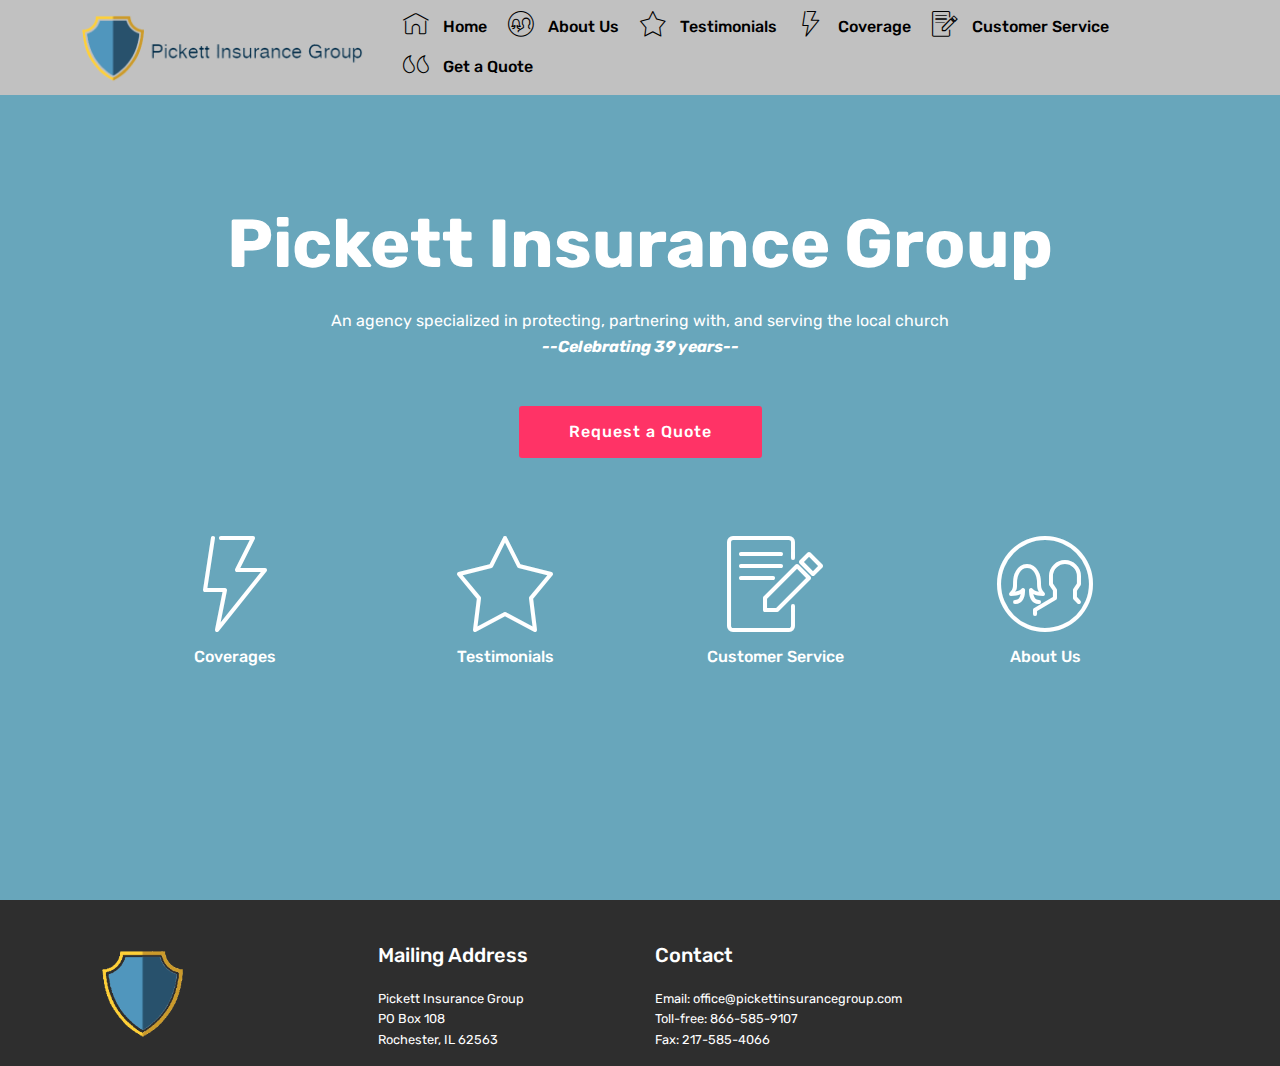
==== commit ed1ec85e: "create github pages" ====
--- a/index.html
+++ b/index.html
@@ -22,11 +22,11 @@
   
 </head>
 <body>
-<section class="menu cid-qqexBRSTHK" once="menu" id="menu1-g" data-rv-view="287">
+<section class="menu cid-qqexBRSTHK" once="menu" id="menu1-g" data-rv-view="645">
 
     
 
-    <nav class="navbar navbar-dropdown align-items-center navbar-toggleable-sm">
+    <nav class="navbar navbar-dropdown align-items-center navbar-fixed-top navbar-toggleable-sm">
         <button class="navbar-toggler navbar-toggler-right" type="button" data-toggle="collapse" data-target="#navbarSupportedContent" aria-controls="navbarSupportedContent" aria-expanded="false" aria-label="Toggle navigation">
             <div class="hamburger">
                 <span></span>
@@ -39,7 +39,7 @@
             <div class="navbar-brand">
                 <span class="navbar-logo">
                     <a href="https://mobirise.com">
-                         <img src="assets/images/shield-transparent-1156x300.png" alt="Mobirise" title="" media-simple="true" style="height: 5.3rem;">
+                         <img src="assets/images/shield-transparent-1156x300.png" alt="Mobirise" title="" media-simple="true" style="height: 4.6rem;">
                     </a>
                 </span>
                 
@@ -51,20 +51,27 @@
                     <a class="nav-link link text-black display-4" href="index.html">
                         <span class="mbri-home mbr-iconfont mbr-iconfont-btn"></span>
                         Home</a>
+                </li><li class="nav-item"><a class="nav-link link text-black display-4" href="AboutUs.html"><span class="mbri-users mbr-iconfont mbr-iconfont-btn"></span>
+                        
+                        About Us</a></li><li class="nav-item"><a class="nav-link link text-black display-4" href="Testimonials.html"><span class="mbri-star mbr-iconfont mbr-iconfont-btn"></span>
+                        
+                        Testimonials</a></li><li class="nav-item"><a class="nav-link link text-black display-4" href="Coverage.html"><span class="mbri-speed mbr-iconfont mbr-iconfont-btn"></span>
+                        
+                        Coverage</a></li><li class="nav-item"><a class="nav-link link text-black display-4" href="Service.html"><span class="mbri-edit mbr-iconfont mbr-iconfont-btn"></span>
+                        
+                        Customer Service</a></li>
+                <li class="nav-item">
+                    <a class="nav-link link text-black display-4" href="Quote.html"><span class="mbri-quote-left mbr-iconfont mbr-iconfont-btn"></span>
+                        
+                        Get a Quote</a>
                 </li>
-                <li class="nav-item dropdown">
-                    <a class="nav-link link text-black display-4" href="AboutUs.html" aria-expanded="false"><span class="mbri-users mbr-iconfont mbr-iconfont-btn"></span>
-                        
-                        About Us
-                    </a>
-                </li><li class="nav-item dropdown"><a class="nav-link link text-black display-4" href="Testimonials.html"><span class="mbri-star mbr-iconfont mbr-iconfont-btn"></span>&nbsp;Testimonials<br></a></li><li class="nav-item dropdown"><a class="nav-link link text-black display-4" href="Coverage.html"><span class="mbri-pages mbr-iconfont mbr-iconfont-btn"></span>&nbsp;Coverage<br></a></li><li class="nav-item dropdown"><a class="nav-link link text-black dropdown-toggle display-4" href="Service.html" data-toggle="dropdown-submenu" aria-expanded="false"><span class="mbri-edit mbr-iconfont mbr-iconfont-btn"></span>Customer Service&nbsp;<br></a><div class="dropdown-menu"><a class="text-black dropdown-item display-4" href="Certificate.html">Certificate of Insurance</a><a class="text-black dropdown-item display-4" href="ID.html">ID Cards</a><a class="text-black dropdown-item display-4" href="Contact.html">Contact Us</a></div></li><li class="nav-item"><a class="nav-link link text-black display-4" href="Quote.html"><span class="mbri-quote-left mbr-iconfont mbr-iconfont-btn"></span>&nbsp;Get a Quote<br></a></li>
             </ul>
             
         </div>
     </nav>
 </section>
 
-<section class="engine"><a href="https://mobirise.co">Mobirise</a></section><section class="header12 cid-qqZwkSZsUs mbr-fullscreen mbr-parallax-background" id="header12-k" data-rv-view="289">
+<section class="engine"><a href="https://mobirise.co/o">bootstrap buttons</a></section><section class="header12 cid-qqZwkSZsUs mbr-fullscreen mbr-parallax-background" id="header12-k" data-rv-view="647">
 
     
 
@@ -76,7 +83,7 @@
                 <div class="col-md-12 align-center">
                     <h1 class="mbr-section-title pb-3 mbr-white mbr-bold mbr-fonts-style display-1">
                         Pickett Insurance Group</h1>
-                    <p class="mbr-text pb-3 mbr-white mbr-fonts-style display-5">a ministry-specialty agency where service is a priority</p>
+                    <p class="mbr-text pb-3 mbr-white mbr-fonts-style display-5">An agency specialized in protecting, partnering with, and serving the local church<br><em><strong>--Celebrating 39 years--</strong></em></p>
                     <div class="mbr-section-btn align-center py-2">
                         <a class="btn btn-md btn-secondary display-4" href="Quote.html">Request a Quote</a>
                     </div>
@@ -129,7 +136,7 @@
     
 </section>
 
-<section class="cid-qqexBTADwy" id="footer1-f" data-rv-view="292">
+<section class="cid-qqexBTADwy" id="footer1-f" data-rv-view="650">
 
     
 
@@ -146,16 +153,14 @@
             </div>
             <div class="col-12 col-md-3 mbr-fonts-style display-7">
                 <h5 class="pb-3">Mailing Address</h5>
-                <p class="mbr-text">
-                    PO Box 108 &nbsp; &nbsp; &nbsp; &nbsp; &nbsp; &nbsp; &nbsp; &nbsp; &nbsp; &nbsp;&nbsp;<br>Rochester, IL 62563</p>
+                <p class="mbr-text">Pickett Insurance Group<br>PO Box 108 &nbsp; &nbsp; &nbsp; &nbsp; &nbsp; &nbsp; &nbsp; &nbsp; &nbsp; &nbsp;&nbsp;<br>Rochester, IL 62563</p>
             </div>
             <div class="col-12 col-md-3 mbr-fonts-style display-7">
                 <h5 class="pb-3">
-                    Contacts
-                </h5>
+                    Contact</h5>
                 <p class="mbr-text">
                     Email: office@pickettinsurancegroup.com
-                    <br>Toll-free phone: 866-585-9107 &nbsp; &nbsp; &nbsp; &nbsp; &nbsp; &nbsp; &nbsp; &nbsp; &nbsp; &nbsp;<br>Fax: 217-585-4066</p>
+                    <br>Toll-free: 866-585-9107 &nbsp; &nbsp; &nbsp; &nbsp; &nbsp; &nbsp; &nbsp; &nbsp; &nbsp; &nbsp;<br>Fax: 217-585-4066</p>
             </div>
             <div class="col-12 col-md-3 mbr-fonts-style display-7">
                 <h5 class="pb-3"></h5>
--- a/assets/mobirise/css/mbr-additional.css
+++ b/assets/mobirise/css/mbr-additional.css
@@ -866,7 +866,7 @@
   width: 30px;
   height: 2px;
   border-right: 5px;
-  background-color: #ffffff;
+  background-color: #232323;
 }
 .cid-qqexBRSTHK button.navbar-toggler .hamburger span:nth-child(1) {
   top: 0;
@@ -1170,6 +1170,492 @@
     -webkit-justify-content: center;
   }
 }
+.cid-qrgZqqJciK .navbar {
+  padding: .5rem 0;
+  background: #c1c1c1;
+  transition: none;
+  min-height: 77px;
+}
+.cid-qrgZqqJciK .navbar-dropdown.bg-color.transparent.opened {
+  background: #c1c1c1;
+}
+.cid-qrgZqqJciK a {
+  font-style: normal;
+}
+.cid-qrgZqqJciK .nav-item span {
+  padding-right: 0.4em;
+  font-size: 1.6rem;
+  line-height: 0.5em;
+  vertical-align: text-bottom;
+  position: relative;
+  top: -0.2em;
+  text-decoration: none;
+}
+.cid-qrgZqqJciK .nav-item a {
+  padding: 0.7rem 0 !important;
+  margin: 0rem .65rem !important;
+}
+.cid-qrgZqqJciK .btn {
+  padding: 0.4rem 1.5rem;
+  display: inline-flex;
+  align-items: center;
+}
+.cid-qrgZqqJciK .btn .mbr-iconfont {
+  font-size: 1.6rem;
+}
+.cid-qrgZqqJciK .menu-logo {
+  margin-right: auto;
+}
+.cid-qrgZqqJciK .menu-logo .navbar-brand {
+  display: flex;
+  margin-left: 5rem;
+  padding: 0;
+  transition: padding .2s;
+  min-height: 3.8rem;
+  align-items: center;
+}
+.cid-qrgZqqJciK .menu-logo .navbar-brand .navbar-caption-wrap {
+  display: -webkit-flex;
+  -webkit-align-items: center;
+  align-items: center;
+  word-break: break-word;
+  min-width: 7rem;
+  margin: .3rem 0;
+}
+.cid-qrgZqqJciK .menu-logo .navbar-brand .navbar-caption-wrap .navbar-caption {
+  line-height: 1.2rem !important;
+  padding-right: 2rem;
+}
+.cid-qrgZqqJciK .menu-logo .navbar-brand .navbar-logo {
+  font-size: 4rem;
+  transition: font-size 0.25s;
+}
+.cid-qrgZqqJciK .menu-logo .navbar-brand .navbar-logo img {
+  display: flex;
+}
+.cid-qrgZqqJciK .menu-logo .navbar-brand .navbar-logo .mbr-iconfont {
+  transition: font-size 0.25s;
+}
+.cid-qrgZqqJciK .navbar-toggleable-sm .navbar-collapse {
+  justify-content: flex-end;
+  -webkit-justify-content: flex-end;
+  padding-right: 5rem;
+  width: auto;
+}
+.cid-qrgZqqJciK .navbar-toggleable-sm .navbar-collapse .navbar-nav {
+  flex-wrap: wrap;
+  -webkit-flex-wrap: wrap;
+  padding-left: 0;
+}
+.cid-qrgZqqJciK .navbar-toggleable-sm .navbar-collapse .navbar-nav .nav-item {
+  -webkit-align-self: center;
+  align-self: center;
+}
+.cid-qrgZqqJciK .navbar-toggleable-sm .navbar-collapse .navbar-buttons {
+  padding-left: 0;
+  padding-bottom: 0;
+}
+.cid-qrgZqqJciK .dropdown .dropdown-menu {
+  background: #c1c1c1;
+  display: none;
+  position: absolute;
+  min-width: 5rem;
+  padding-top: 1.4rem;
+  padding-bottom: 1.4rem;
+  text-align: left;
+}
+.cid-qrgZqqJciK .dropdown .dropdown-menu .dropdown-item {
+  width: auto;
+  padding: 0.235em 1.5385em 0.235em 1.5385em !important;
+}
+.cid-qrgZqqJciK .dropdown .dropdown-menu .dropdown-item::after {
+  right: 0.5rem;
+}
+.cid-qrgZqqJciK .dropdown .dropdown-menu .dropdown-submenu {
+  margin: 0;
+}
+.cid-qrgZqqJciK .dropdown.open > .dropdown-menu {
+  display: block;
+}
+.cid-qrgZqqJciK .navbar-toggleable-sm.opened:after {
+  position: absolute;
+  width: 100vw;
+  height: 100vh;
+  content: '';
+  background-color: rgba(0, 0, 0, 0.1);
+  left: 0;
+  bottom: 0;
+  transform: translateY(100%);
+  -webkit-transform: translateY(100%);
+  z-index: 1000;
+}
+.cid-qrgZqqJciK .navbar.navbar-short {
+  min-height: 60px;
+  transition: all .2s;
+}
+.cid-qrgZqqJciK .navbar.navbar-short .navbar-toggler-right {
+  top: 20px;
+}
+.cid-qrgZqqJciK .navbar.navbar-short .navbar-logo a {
+  font-size: 2.5rem !important;
+  line-height: 2.5rem;
+  transition: font-size 0.25s;
+}
+.cid-qrgZqqJciK .navbar.navbar-short .navbar-logo a .mbr-iconfont {
+  font-size: 2.5rem !important;
+}
+.cid-qrgZqqJciK .navbar.navbar-short .navbar-logo a img {
+  height: 3rem !important;
+}
+.cid-qrgZqqJciK .navbar.navbar-short .navbar-brand {
+  min-height: 3rem;
+}
+.cid-qrgZqqJciK button.navbar-toggler {
+  width: 31px;
+  height: 18px;
+  cursor: pointer;
+  transition: all .2s;
+  top: 1.5rem;
+  right: 1rem;
+}
+.cid-qrgZqqJciK button.navbar-toggler:focus {
+  outline: none;
+}
+.cid-qrgZqqJciK button.navbar-toggler .hamburger span {
+  position: absolute;
+  right: 0;
+  width: 30px;
+  height: 2px;
+  border-right: 5px;
+  background-color: #232323;
+}
+.cid-qrgZqqJciK button.navbar-toggler .hamburger span:nth-child(1) {
+  top: 0;
+  transition: all .2s;
+}
+.cid-qrgZqqJciK button.navbar-toggler .hamburger span:nth-child(2) {
+  top: 8px;
+  transition: all .15s;
+}
+.cid-qrgZqqJciK button.navbar-toggler .hamburger span:nth-child(3) {
+  top: 8px;
+  transition: all .15s;
+}
+.cid-qrgZqqJciK button.navbar-toggler .hamburger span:nth-child(4) {
+  top: 16px;
+  transition: all .2s;
+}
+.cid-qrgZqqJciK nav.opened .hamburger span:nth-child(1) {
+  top: 8px;
+  width: 0;
+  opacity: 0;
+  right: 50%;
+  transition: all .2s;
+}
+.cid-qrgZqqJciK nav.opened .hamburger span:nth-child(2) {
+  -webkit-transform: rotate(45deg);
+  transform: rotate(45deg);
+  transition: all .25s;
+}
+.cid-qrgZqqJciK nav.opened .hamburger span:nth-child(3) {
+  -webkit-transform: rotate(-45deg);
+  transform: rotate(-45deg);
+  transition: all .25s;
+}
+.cid-qrgZqqJciK nav.opened .hamburger span:nth-child(4) {
+  top: 8px;
+  width: 0;
+  opacity: 0;
+  right: 50%;
+  transition: all .2s;
+}
+.cid-qrgZqqJciK .collapsed .btn {
+  display: flex;
+}
+.cid-qrgZqqJciK .collapsed .navbar-collapse {
+  display: none !important;
+  padding-right: 0 !important;
+}
+.cid-qrgZqqJciK .collapsed .navbar-collapse.collapsing,
+.cid-qrgZqqJciK .collapsed .navbar-collapse.show {
+  display: block !important;
+}
+.cid-qrgZqqJciK .collapsed .navbar-collapse.collapsing .navbar-nav,
+.cid-qrgZqqJciK .collapsed .navbar-collapse.show .navbar-nav {
+  display: block;
+  text-align: center;
+}
+.cid-qrgZqqJciK .collapsed .navbar-collapse.collapsing .navbar-nav .nav-item,
+.cid-qrgZqqJciK .collapsed .navbar-collapse.show .navbar-nav .nav-item {
+  clear: both;
+}
+.cid-qrgZqqJciK .collapsed .navbar-collapse.collapsing .navbar-nav .nav-item:last-child,
+.cid-qrgZqqJciK .collapsed .navbar-collapse.show .navbar-nav .nav-item:last-child {
+  margin-bottom: 1rem;
+}
+.cid-qrgZqqJciK .collapsed .navbar-collapse.collapsing .navbar-buttons,
+.cid-qrgZqqJciK .collapsed .navbar-collapse.show .navbar-buttons {
+  text-align: center;
+}
+.cid-qrgZqqJciK .collapsed .navbar-collapse.collapsing .navbar-buttons:last-child,
+.cid-qrgZqqJciK .collapsed .navbar-collapse.show .navbar-buttons:last-child {
+  margin-bottom: 1rem;
+}
+.cid-qrgZqqJciK .collapsed button.navbar-toggler {
+  display: block;
+}
+.cid-qrgZqqJciK .collapsed .navbar-brand {
+  margin-left: 1rem !important;
+  margin-top: .5rem;
+}
+.cid-qrgZqqJciK .collapsed .navbar-toggleable-sm {
+  flex-direction: column;
+  -webkit-flex-direction: column;
+}
+.cid-qrgZqqJciK .collapsed .dropdown .dropdown-menu {
+  width: 100%;
+  text-align: center;
+  position: relative;
+  opacity: 0;
+  display: block;
+  height: 0;
+  visibility: hidden;
+  padding: 0;
+  transition-duration: .5s;
+  transition-property: opacity,padding,height;
+}
+.cid-qrgZqqJciK .collapsed .dropdown.open > .dropdown-menu {
+  position: relative;
+  opacity: 1;
+  height: auto;
+  padding: 1.4rem 0;
+  visibility: visible;
+}
+.cid-qrgZqqJciK .collapsed .dropdown .dropdown-submenu {
+  left: 0;
+  text-align: center;
+  width: 100%;
+}
+.cid-qrgZqqJciK .collapsed .dropdown .dropdown-toggle[data-toggle="dropdown-submenu"]::after {
+  margin-top: 0;
+  position: inherit;
+  right: 0;
+  top: 50%;
+  display: inline-block;
+  width: 0;
+  height: 0;
+  margin-left: .3em;
+  vertical-align: middle;
+  content: "";
+  border-top: .30em solid;
+  border-right: .30em solid transparent;
+  border-left: .30em solid transparent;
+}
+@media (max-width: 991px) {
+  .cid-qrgZqqJciK img {
+    height: 3.8rem !important;
+  }
+  .cid-qrgZqqJciK .btn {
+    display: flex;
+  }
+  .cid-qrgZqqJciK button.navbar-toggler {
+    display: block;
+  }
+  .cid-qrgZqqJciK .navbar-brand {
+    margin-left: 1rem !important;
+    margin-top: .5rem;
+  }
+  .cid-qrgZqqJciK .navbar-toggleable-sm {
+    flex-direction: column;
+    -webkit-flex-direction: column;
+  }
+  .cid-qrgZqqJciK .navbar-collapse {
+    display: none !important;
+    padding-right: 0 !important;
+  }
+  .cid-qrgZqqJciK .navbar-collapse.collapsing,
+  .cid-qrgZqqJciK .navbar-collapse.show {
+    display: block !important;
+  }
+  .cid-qrgZqqJciK .navbar-collapse.collapsing .navbar-nav,
+  .cid-qrgZqqJciK .navbar-collapse.show .navbar-nav {
+    display: block;
+    text-align: center;
+  }
+  .cid-qrgZqqJciK .navbar-collapse.collapsing .navbar-nav .nav-item,
+  .cid-qrgZqqJciK .navbar-collapse.show .navbar-nav .nav-item {
+    clear: both;
+  }
+  .cid-qrgZqqJciK .navbar-collapse.collapsing .navbar-nav .nav-item:last-child,
+  .cid-qrgZqqJciK .navbar-collapse.show .navbar-nav .nav-item:last-child {
+    margin-bottom: 1rem;
+  }
+  .cid-qrgZqqJciK .navbar-collapse.collapsing .navbar-buttons,
+  .cid-qrgZqqJciK .navbar-collapse.show .navbar-buttons {
+    text-align: center;
+  }
+  .cid-qrgZqqJciK .navbar-collapse.collapsing .navbar-buttons:last-child,
+  .cid-qrgZqqJciK .navbar-collapse.show .navbar-buttons:last-child {
+    margin-bottom: 1rem;
+  }
+  .cid-qrgZqqJciK .dropdown .dropdown-menu {
+    width: 100%;
+    text-align: center;
+    position: relative;
+    opacity: 0;
+    display: block;
+    height: 0;
+    visibility: hidden;
+    padding: 0;
+    transition-duration: .5s;
+    transition-property: opacity,padding,height;
+  }
+  .cid-qrgZqqJciK .dropdown.open > .dropdown-menu {
+    position: relative;
+    opacity: 1;
+    height: auto;
+    padding: 1.4rem 0;
+    visibility: visible;
+  }
+  .cid-qrgZqqJciK .dropdown .dropdown-submenu {
+    left: 0;
+    text-align: center;
+    width: 100%;
+  }
+  .cid-qrgZqqJciK .dropdown .dropdown-toggle[data-toggle="dropdown-submenu"]::after {
+    margin-top: 0;
+    position: inherit;
+    right: 0;
+    top: 50%;
+    display: inline-block;
+    width: 0;
+    height: 0;
+    margin-left: .3em;
+    vertical-align: middle;
+    content: "";
+    border-top: .30em solid;
+    border-right: .30em solid transparent;
+    border-left: .30em solid transparent;
+  }
+}
+.cid-qr9ZFkmd78 {
+  padding-top: 120px;
+  padding-bottom: 0px;
+  background-image: url("../../../assets/images/mbr-1620x1080.jpg");
+}
+.cid-qr9ZxVMntB {
+  padding-top: 15px;
+  padding-bottom: 45px;
+  background-color: #d7d7d7;
+}
+.cid-qr9ZxVMntB .card-box {
+  background-color: #ffffff;
+  padding: 2rem;
+}
+.cid-qr9ZxVMntB h4 {
+  font-weight: 500;
+  margin-bottom: 0;
+  text-align: left;
+}
+.cid-qr9ZxVMntB p {
+  color: #767676;
+  text-align: left;
+}
+.cid-qr9ZxVMntB .card-wrapper {
+  position: relative;
+  box-shadow: 0px 0px 0px 0px rgba(0, 0, 0, 0);
+  transition: box-shadow 0.3s;
+}
+.cid-qr9ZxVMntB .card-wrapper:hover {
+  box-shadow: 0px 0px 30px 0px rgba(0, 0, 0, 0.05);
+  transition: box-shadow 0.3s;
+}
+.cid-qr9ZxVMntB .card-img {
+  position: absolute;
+  top: 0;
+  left: 0;
+  width: 100%;
+  overflow: hidden;
+}
+.cid-qr9ZxVMntB .card-title {
+  text-align: left;
+}
+.cid-qra1D5GTVJ {
+  padding-top: 30px;
+  padding-bottom: 15px;
+  background-image: url("../../../assets/images/mbr-1620x1080.jpg");
+}
+.cid-qra0XKVzIK {
+  padding-top: 0px;
+  padding-bottom: 15px;
+  background-color: #d7d7d7;
+}
+.cid-qra0XKVzIK .card-box {
+  background-color: #ffffff;
+  padding: 2rem;
+}
+.cid-qra0XKVzIK h4 {
+  font-weight: 500;
+  margin-bottom: 0;
+  text-align: left;
+}
+.cid-qra0XKVzIK p {
+  color: #767676;
+  text-align: left;
+}
+.cid-qra0XKVzIK .card-wrapper {
+  position: relative;
+  box-shadow: 0px 0px 0px 0px rgba(0, 0, 0, 0);
+  transition: box-shadow 0.3s;
+}
+.cid-qra0XKVzIK .card-wrapper:hover {
+  box-shadow: 0px 0px 30px 0px rgba(0, 0, 0, 0.05);
+  transition: box-shadow 0.3s;
+}
+.cid-qra0XKVzIK .card-img {
+  position: absolute;
+  top: 0;
+  left: 0;
+  width: 100%;
+  overflow: hidden;
+}
+.cid-qqZFV6cCac {
+  padding-top: 30px;
+  padding-bottom: 90px;
+  background-color: #d7d7d7;
+}
+.cid-qqZFV6cCac .mbr-section-subtitle {
+  color: #767676;
+}
+.cid-qqZFV6cCac .media-row {
+  display: flex;
+  justify-content: center;
+}
+.cid-qqZFV6cCac .team-item {
+  transition: all .2s;
+  margin-bottom: 2rem;
+}
+.cid-qqZFV6cCac .team-item .item-image img {
+  width: 100%;
+}
+.cid-qqZFV6cCac .team-item .item-name p {
+  margin-bottom: 0;
+}
+.cid-qqZFV6cCac .team-item .item-role p {
+  margin-bottom: 0;
+}
+.cid-qqZFV6cCac .team-item .item-social {
+  display: flex;
+  flex-wrap: wrap;
+  justify-content: center;
+}
+.cid-qqZFV6cCac .team-item .item-social .socicon {
+  color: #232323;
+  font-size: 17px;
+}
+.cid-qqZFV6cCac .team-item .item-caption {
+  background: #f9f9f9;
+}
 .cid-qqexBRSTHK .navbar {
   padding: .5rem 0;
   background: #c1c1c1;
@@ -1327,7 +1813,7 @@
   width: 30px;
   height: 2px;
   border-right: 5px;
-  background-color: #ffffff;
+  background-color: #232323;
 }
 .cid-qqexBRSTHK button.navbar-toggler .hamburger span:nth-child(1) {
   top: 0;
@@ -1538,123 +2024,68 @@
     border-left: .30em solid transparent;
   }
 }
-.cid-qr9ZFkmd78 {
+.cid-qqZMz2VCyx {
   padding-top: 120px;
-  padding-bottom: 0px;
-  background-image: url("../../../assets/images/mbr-1620x1080.jpg");
-}
-.cid-qr9ZxVMntB {
-  padding-top: 15px;
-  padding-bottom: 45px;
+  padding-bottom: 15px;
+  background-color: #ffffff;
+}
+.cid-qqZMz2VCyx .mbr-section-subtitle {
+  color: #767676;
+  text-align: center;
+}
+.cid-qqZMz2VCyx .media-container-row {
+  -webkit-flex-wrap: wrap;
+  -ms-flex-wrap: wrap;
+  flex-wrap: wrap;
+}
+.cid-qqZMz2VCyx .mbr-text {
+  color: #3c3b3b;
+}
+.cid-qqZMz2VCyx .mbr-author-desc {
+  display: block;
+  color: #767676;
+}
+.cid-qqZMz2VCyx .mbr-author-name {
+  color: #767676;
+  text-align: center;
+}
+.cid-qqZMz2VCyx .mbr-testimonial .panel-item {
   background-color: #d7d7d7;
 }
-.cid-qr9ZxVMntB .card-box {
-  background-color: #ffffff;
-  padding: 2rem;
-}
-.cid-qr9ZxVMntB h4 {
-  font-weight: 500;
-  margin-bottom: 0;
-  text-align: left;
-}
-.cid-qr9ZxVMntB p {
-  color: #767676;
-  text-align: left;
-}
-.cid-qr9ZxVMntB .card-wrapper {
-  position: relative;
-  box-shadow: 0px 0px 0px 0px rgba(0, 0, 0, 0);
-  transition: box-shadow 0.3s;
-}
-.cid-qr9ZxVMntB .card-wrapper:hover {
-  box-shadow: 0px 0px 30px 0px rgba(0, 0, 0, 0.05);
-  transition: box-shadow 0.3s;
-}
-.cid-qr9ZxVMntB .card-img {
-  position: absolute;
-  top: 0;
-  left: 0;
+.cid-qqZMz2VCyx .mbr-testimonial .card-block {
+  -webkit-flex-grow: 0;
+  flex-grow: 0;
+  padding: 2.4rem 2.4rem 0 2.4rem;
+}
+.cid-qqZMz2VCyx .mbr-testimonial .card-block .testimonial-photo {
+  display: inline-block;
+  width: 120px;
+  height: 120px;
+  margin-bottom: 1.6rem;
+  overflow: hidden;
+  border-radius: 50%;
+}
+.cid-qqZMz2VCyx .mbr-testimonial .card-block .testimonial-photo img {
   width: 100%;
-  overflow: hidden;
-}
-.cid-qr9ZxVMntB .card-title {
-  text-align: left;
-}
-.cid-qra1D5GTVJ {
-  padding-top: 30px;
-  padding-bottom: 15px;
-  background-image: url("../../../assets/images/mbr-1620x1080.jpg");
-}
-.cid-qra0XKVzIK {
-  padding-top: 0px;
-  padding-bottom: 15px;
-  background-color: #d7d7d7;
-}
-.cid-qra0XKVzIK .card-box {
-  background-color: #ffffff;
-  padding: 2rem;
-}
-.cid-qra0XKVzIK h4 {
-  font-weight: 500;
-  margin-bottom: 0;
-  text-align: left;
-}
-.cid-qra0XKVzIK p {
-  color: #767676;
-  text-align: left;
-}
-.cid-qra0XKVzIK .card-wrapper {
-  position: relative;
-  box-shadow: 0px 0px 0px 0px rgba(0, 0, 0, 0);
-  transition: box-shadow 0.3s;
-}
-.cid-qra0XKVzIK .card-wrapper:hover {
-  box-shadow: 0px 0px 30px 0px rgba(0, 0, 0, 0.05);
-  transition: box-shadow 0.3s;
-}
-.cid-qra0XKVzIK .card-img {
-  position: absolute;
-  top: 0;
-  left: 0;
-  width: 100%;
-  overflow: hidden;
-}
-.cid-qqZFV6cCac {
-  padding-top: 30px;
-  padding-bottom: 90px;
-  background-color: #d7d7d7;
-}
-.cid-qqZFV6cCac .mbr-section-subtitle {
-  color: #767676;
-}
-.cid-qqZFV6cCac .media-row {
-  display: flex;
-  justify-content: center;
-}
-.cid-qqZFV6cCac .team-item {
-  transition: all .2s;
-  margin-bottom: 2rem;
-}
-.cid-qqZFV6cCac .team-item .item-image img {
-  width: 100%;
-}
-.cid-qqZFV6cCac .team-item .item-name p {
-  margin-bottom: 0;
-}
-.cid-qqZFV6cCac .team-item .item-role p {
-  margin-bottom: 0;
-}
-.cid-qqZFV6cCac .team-item .item-social {
-  display: flex;
-  flex-wrap: wrap;
-  justify-content: center;
-}
-.cid-qqZFV6cCac .team-item .item-social .socicon {
+  min-width: 100%;
+  min-height: 100%;
+}
+.cid-qqZMz2VCyx .mbr-testimonial .card-footer {
+  padding-bottom: 2.4rem;
+  border-top: 0;
+  padding-top: 1rem;
+  word-wrap: break-word;
+  word-break: break-word;
+  background: none;
+}
+@media (max-width: 300px) {
+  .cid-qqZMz2VCyx .testimonial-photo {
+    width: 100% !important;
+    height: auto !important;
+  }
+}
+.cid-qqZMz2VCyx .mbr-text B {
   color: #232323;
-  font-size: 17px;
-}
-.cid-qqZFV6cCac .team-item .item-caption {
-  background: #f9f9f9;
 }
 .cid-qqexBRSTHK .navbar {
   padding: .5rem 0;
@@ -1813,7 +2244,7 @@
   width: 30px;
   height: 2px;
   border-right: 5px;
-  background-color: #ffffff;
+  background-color: #232323;
 }
 .cid-qqexBRSTHK button.navbar-toggler .hamburger span:nth-child(1) {
   top: 0;
@@ -2024,68 +2455,125 @@
     border-left: .30em solid transparent;
   }
 }
-.cid-qqZMz2VCyx {
+.cid-qqZWANKt7d {
   padding-top: 120px;
-  padding-bottom: 15px;
+  padding-bottom: 60px;
   background-color: #ffffff;
 }
-.cid-qqZMz2VCyx .mbr-section-subtitle {
+.cid-qqZWANKt7d .mbr-section-subtitle {
   color: #767676;
-  text-align: center;
-}
-.cid-qqZMz2VCyx .media-container-row {
-  -webkit-flex-wrap: wrap;
-  -ms-flex-wrap: wrap;
-  flex-wrap: wrap;
-}
-.cid-qqZMz2VCyx .mbr-text {
-  color: #3c3b3b;
-}
-.cid-qqZMz2VCyx .mbr-author-desc {
-  display: block;
+}
+.cid-qqZWq1RHHB {
+  padding-top: 45px;
+  padding-bottom: 60px;
+  background-color: #ffffff;
+}
+@media (min-width: 992px) {
+  .cid-qqZWq1RHHB .mbr-figure {
+    padding-right: 4rem;
+  }
+}
+@media (max-width: 992px) {
+  .cid-qqZWq1RHHB .mbr-figure {
+    padding-bottom: 1rem;
+  }
+}
+.cid-qqZWq1RHHB .mbr-text {
   color: #767676;
 }
-.cid-qqZMz2VCyx .mbr-author-name {
+.cid-qqZWsgIIWu {
+  padding-top: 60px;
+  padding-bottom: 60px;
+  background-color: #ffffff;
+}
+@media (min-width: 992px) {
+  .cid-qqZWsgIIWu .mbr-figure {
+    padding-left: 4rem;
+  }
+}
+@media (max-width: 992px) {
+  .cid-qqZWsgIIWu .mbr-figure {
+    padding-top: 1rem;
+  }
+}
+.cid-qqZWsgIIWu .mbr-text {
   color: #767676;
-  text-align: center;
-}
-.cid-qqZMz2VCyx .mbr-testimonial .panel-item {
-  background-color: #d7d7d7;
-}
-.cid-qqZMz2VCyx .mbr-testimonial .card-block {
-  -webkit-flex-grow: 0;
-  flex-grow: 0;
-  padding: 2.4rem 2.4rem 0 2.4rem;
-}
-.cid-qqZMz2VCyx .mbr-testimonial .card-block .testimonial-photo {
+  text-align: left;
+}
+.cid-qqZWqRBOpM {
+  padding-top: 60px;
+  padding-bottom: 60px;
+  background-color: #ffffff;
+}
+@media (min-width: 992px) {
+  .cid-qqZWqRBOpM .mbr-figure {
+    padding-right: 4rem;
+  }
+}
+@media (max-width: 992px) {
+  .cid-qqZWqRBOpM .mbr-figure {
+    padding-bottom: 1rem;
+  }
+}
+.cid-qqZWqRBOpM .mbr-text {
+  color: #767676;
+}
+.cid-qr3Um83cdO {
+  padding-top: 30px;
+  padding-bottom: 30px;
+  background-color: #ffffff;
+}
+.cid-qr3Um83cdO .line {
+  background-color: #149dcc;
+  color: #149dcc;
+  align: center;
+  height: 2px;
+  margin: 0 auto;
+}
+.cid-qr3Um83cdO .section-text {
+  padding: 2rem 0;
+}
+.cid-qr3Um83cdO .inner-container {
+  margin: 0 auto;
+}
+@media (max-width: 768px) {
+  .cid-qr3Um83cdO .inner-container {
+    width: 100% !important;
+  }
+}
+.cid-qqZWlVse6C {
+  padding-top: 60px;
+  padding-bottom: 60px;
+  background-color: #ffffff;
+}
+.cid-qqZWlVse6C .counter-container {
+  color: #767676;
+}
+.cid-qqZWlVse6C .counter-container ul {
+  margin-bottom: 0;
+}
+.cid-qqZWlVse6C .counter-container ul li {
+  margin-bottom: 1rem;
+  list-style: none;
+}
+.cid-qqZWlVse6C .counter-container ul li:before {
+  position: absolute;
+  left: 0px;
+  margin-top: -10px;
+  padding-top: 3px;
+  content: '';
   display: inline-block;
-  width: 120px;
-  height: 120px;
-  margin-bottom: 1.6rem;
-  overflow: hidden;
+  text-align: center;
+  margin: 5px 10px;
+  line-height: 20px;
+  transition: all .2s;
+  color: #ffffff;
+  background: #149dcc;
+  width: 25px;
+  height: 25px;
   border-radius: 50%;
-}
-.cid-qqZMz2VCyx .mbr-testimonial .card-block .testimonial-photo img {
-  width: 100%;
-  min-width: 100%;
-  min-height: 100%;
-}
-.cid-qqZMz2VCyx .mbr-testimonial .card-footer {
-  padding-bottom: 2.4rem;
-  border-top: 0;
-  padding-top: 1rem;
-  word-wrap: break-word;
-  word-break: break-word;
-  background: none;
-}
-@media (max-width: 300px) {
-  .cid-qqZMz2VCyx .testimonial-photo {
-    width: 100% !important;
-    height: auto !important;
-  }
-}
-.cid-qqZMz2VCyx .mbr-text B {
-  color: #232323;
+  border-radius: 0;
+  content: '✓';
 }
 .cid-qqexBRSTHK .navbar {
   padding: .5rem 0;
@@ -2244,7 +2732,7 @@
   width: 30px;
   height: 2px;
   border-right: 5px;
-  background-color: #ffffff;
+  background-color: #232323;
 }
 .cid-qqexBRSTHK button.navbar-toggler .hamburger span:nth-child(1) {
   top: 0;
@@ -2455,125 +2943,69 @@
     border-left: .30em solid transparent;
   }
 }
-.cid-qqZWANKt7d {
+.cid-qr4Ahb6ICD {
   padding-top: 120px;
-  padding-bottom: 60px;
+  padding-bottom: 75px;
+  background-color: #efefef;
+}
+.cid-qr4Ahb6ICD .mbr-section-subtitle {
+  color: #767676;
+}
+.cid-qr4Ahb6ICD .mbr-text {
+  color: #767676;
+}
+.cid-qr4Ahb6ICD .card-wrapper {
+  box-shadow: 0px 0px 0px 0px rgba(0, 0, 0, 0);
+  transition: box-shadow 0.3s;
+}
+.cid-qr4Ahb6ICD .card-wrapper .card-img {
+  display: flex;
+  flex-direction: column;
+  align-items: center;
+  justify-content: center;
+  position: relative;
+  overflow: hidden;
+}
+.cid-qr4Ahb6ICD .card-wrapper .card-img .mbr-overlay {
+  background-color: #efefef;
+  display: none;
+  transition: opacity .3s;
+}
+.cid-qr4Ahb6ICD .card-wrapper .card-img .mbr-section-btn {
+  position: absolute;
+  transition: opacity .3s;
+  margin: 0;
+}
+.cid-qr4Ahb6ICD .card-wrapper .card-box {
   background-color: #ffffff;
-}
-.cid-qqZWANKt7d .mbr-section-subtitle {
-  color: #767676;
-}
-.cid-qqZWq1RHHB {
-  padding-top: 45px;
-  padding-bottom: 60px;
-  background-color: #ffffff;
-}
-@media (min-width: 992px) {
-  .cid-qqZWq1RHHB .mbr-figure {
-    padding-right: 4rem;
-  }
-}
-@media (max-width: 992px) {
-  .cid-qqZWq1RHHB .mbr-figure {
-    padding-bottom: 1rem;
-  }
-}
-.cid-qqZWq1RHHB .mbr-text {
-  color: #767676;
-}
-.cid-qqZWsgIIWu {
-  padding-top: 60px;
-  padding-bottom: 60px;
-  background-color: #ffffff;
-}
-@media (min-width: 992px) {
-  .cid-qqZWsgIIWu .mbr-figure {
-    padding-left: 4rem;
-  }
-}
-@media (max-width: 992px) {
-  .cid-qqZWsgIIWu .mbr-figure {
-    padding-top: 1rem;
-  }
-}
-.cid-qqZWsgIIWu .mbr-text {
-  color: #767676;
-  text-align: left;
-}
-.cid-qqZWqRBOpM {
-  padding-top: 60px;
-  padding-bottom: 60px;
-  background-color: #ffffff;
-}
-@media (min-width: 992px) {
-  .cid-qqZWqRBOpM .mbr-figure {
-    padding-right: 4rem;
-  }
-}
-@media (max-width: 992px) {
-  .cid-qqZWqRBOpM .mbr-figure {
-    padding-bottom: 1rem;
-  }
-}
-.cid-qqZWqRBOpM .mbr-text {
-  color: #767676;
-}
-.cid-qr3Um83cdO {
-  padding-top: 30px;
-  padding-bottom: 30px;
-  background-color: #ffffff;
-}
-.cid-qr3Um83cdO .line {
-  background-color: #149dcc;
-  color: #149dcc;
-  align: center;
-  height: 2px;
-  margin: 0 auto;
-}
-.cid-qr3Um83cdO .section-text {
-  padding: 2rem 0;
-}
-.cid-qr3Um83cdO .inner-container {
-  margin: 0 auto;
-}
-@media (max-width: 768px) {
-  .cid-qr3Um83cdO .inner-container {
-    width: 100% !important;
-  }
-}
-.cid-qqZWlVse6C {
-  padding-top: 60px;
-  padding-bottom: 60px;
-  background-color: #ffffff;
-}
-.cid-qqZWlVse6C .counter-container {
-  color: #767676;
-}
-.cid-qqZWlVse6C .counter-container ul {
+  padding: 0 2rem 2rem 2rem;
+}
+.cid-qr4Ahb6ICD .card-wrapper .card-box h4 {
+  font-weight: 500;
   margin-bottom: 0;
-}
-.cid-qqZWlVse6C .counter-container ul li {
-  margin-bottom: 1rem;
-  list-style: none;
-}
-.cid-qqZWlVse6C .counter-container ul li:before {
-  position: absolute;
-  left: 0px;
-  margin-top: -10px;
-  padding-top: 3px;
-  content: '';
-  display: inline-block;
-  text-align: center;
-  margin: 5px 10px;
-  line-height: 20px;
-  transition: all .2s;
-  color: #ffffff;
-  background: #149dcc;
-  width: 25px;
-  height: 25px;
-  border-radius: 50%;
-  border-radius: 0;
-  content: '✓';
+  padding-top: 2rem;
+}
+.cid-qr4Ahb6ICD .card-wrapper .card-box p {
+  margin-bottom: 0;
+  padding-top: 1.5rem;
+}
+.cid-qr4Ahb6ICD .card-wrapper:hover {
+  box-shadow: 0px 0px 30px 0px rgba(0, 0, 0, 0.05);
+  transition: box-shadow 0.3s;
+}
+.cid-qr4Ahb6ICD .popup-btn .mbr-overlay {
+  display: block !important;
+  opacity: 0;
+}
+.cid-qr4Ahb6ICD .popup-btn .mbr-section-btn {
+  display: block !important;
+  opacity: 0;
+}
+.cid-qr4Ahb6ICD .popup-btn:hover .mbr-overlay {
+  opacity: .5;
+}
+.cid-qr4Ahb6ICD .popup-btn:hover .mbr-section-btn {
+  opacity: 1;
 }
 .cid-qqexBRSTHK .navbar {
   padding: .5rem 0;
@@ -2732,7 +3164,7 @@
   width: 30px;
   height: 2px;
   border-right: 5px;
-  background-color: #ffffff;
+  background-color: #232323;
 }
 .cid-qqexBRSTHK button.navbar-toggler .hamburger span:nth-child(1) {
   top: 0;
@@ -2943,69 +3375,33 @@
     border-left: .30em solid transparent;
   }
 }
-.cid-qr4Ahb6ICD {
+.cid-qr4HfQQDuC {
   padding-top: 120px;
-  padding-bottom: 75px;
-  background-color: #efefef;
-}
-.cid-qr4Ahb6ICD .mbr-section-subtitle {
+  padding-bottom: 90px;
+  background-color: #ffffff;
+}
+.cid-qr4HfQQDuC .title {
+  margin-bottom: 2rem;
+}
+.cid-qr4HfQQDuC .mbr-section-subtitle {
   color: #767676;
-}
-.cid-qr4Ahb6ICD .mbr-text {
-  color: #767676;
-}
-.cid-qr4Ahb6ICD .card-wrapper {
-  box-shadow: 0px 0px 0px 0px rgba(0, 0, 0, 0);
-  transition: box-shadow 0.3s;
-}
-.cid-qr4Ahb6ICD .card-wrapper .card-img {
-  display: flex;
-  flex-direction: column;
-  align-items: center;
-  justify-content: center;
-  position: relative;
-  overflow: hidden;
-}
-.cid-qr4Ahb6ICD .card-wrapper .card-img .mbr-overlay {
-  background-color: #efefef;
-  display: none;
-  transition: opacity .3s;
-}
-.cid-qr4Ahb6ICD .card-wrapper .card-img .mbr-section-btn {
-  position: absolute;
-  transition: opacity .3s;
-  margin: 0;
-}
-.cid-qr4Ahb6ICD .card-wrapper .card-box {
-  background-color: #ffffff;
-  padding: 0 2rem 2rem 2rem;
-}
-.cid-qr4Ahb6ICD .card-wrapper .card-box h4 {
-  font-weight: 500;
-  margin-bottom: 0;
-  padding-top: 2rem;
-}
-.cid-qr4Ahb6ICD .card-wrapper .card-box p {
-  margin-bottom: 0;
-  padding-top: 1.5rem;
-}
-.cid-qr4Ahb6ICD .card-wrapper:hover {
-  box-shadow: 0px 0px 30px 0px rgba(0, 0, 0, 0.05);
-  transition: box-shadow 0.3s;
-}
-.cid-qr4Ahb6ICD .popup-btn .mbr-overlay {
-  display: block !important;
-  opacity: 0;
-}
-.cid-qr4Ahb6ICD .popup-btn .mbr-section-btn {
-  display: block !important;
-  opacity: 0;
-}
-.cid-qr4Ahb6ICD .popup-btn:hover .mbr-overlay {
-  opacity: .5;
-}
-.cid-qr4Ahb6ICD .popup-btn:hover .mbr-section-btn {
-  opacity: 1;
+  text-align: center;
+}
+.cid-qr4HfQQDuC a:not([href]):not([tabindex]) {
+  color: #fff;
+  border-radius: 3px;
+}
+.cid-qr4HfQQDuC a.btn-white:not([href]):not([tabindex]) {
+  color: #333;
+}
+.cid-qr4HfQQDuC .multi-horizontal {
+  flex-grow: 1;
+  -webkit-flex-grow: 1;
+  max-width: 100%;
+}
+.cid-qr4HfQQDuC .input-group-btn {
+  display: block;
+  text-align: center;
 }
 .cid-qqexBRSTHK .navbar {
   padding: .5rem 0;
@@ -3164,7 +3560,7 @@
   width: 30px;
   height: 2px;
   border-right: 5px;
-  background-color: #ffffff;
+  background-color: #232323;
 }
 .cid-qqexBRSTHK button.navbar-toggler .hamburger span:nth-child(1) {
   top: 0;
@@ -3375,31 +3771,30 @@
     border-left: .30em solid transparent;
   }
 }
-.cid-qr4HfQQDuC {
+.cid-qr4JqfhnBL {
   padding-top: 120px;
   padding-bottom: 90px;
   background-color: #ffffff;
 }
-.cid-qr4HfQQDuC .title {
+.cid-qr4JqfhnBL .title {
   margin-bottom: 2rem;
 }
-.cid-qr4HfQQDuC .mbr-section-subtitle {
+.cid-qr4JqfhnBL .mbr-section-subtitle {
   color: #767676;
-  text-align: center;
-}
-.cid-qr4HfQQDuC a:not([href]):not([tabindex]) {
+}
+.cid-qr4JqfhnBL a:not([href]):not([tabindex]) {
   color: #fff;
   border-radius: 3px;
 }
-.cid-qr4HfQQDuC a.btn-white:not([href]):not([tabindex]) {
+.cid-qr4JqfhnBL a.btn-white:not([href]):not([tabindex]) {
   color: #333;
 }
-.cid-qr4HfQQDuC .multi-horizontal {
+.cid-qr4JqfhnBL .multi-horizontal {
   flex-grow: 1;
   -webkit-flex-grow: 1;
   max-width: 100%;
 }
-.cid-qr4HfQQDuC .input-group-btn {
+.cid-qr4JqfhnBL .input-group-btn {
   display: block;
   text-align: center;
 }
@@ -3560,7 +3955,7 @@
   width: 30px;
   height: 2px;
   border-right: 5px;
-  background-color: #ffffff;
+  background-color: #232323;
 }
 .cid-qqexBRSTHK button.navbar-toggler .hamburger span:nth-child(1) {
   top: 0;
@@ -3771,30 +4166,30 @@
     border-left: .30em solid transparent;
   }
 }
-.cid-qr4JqfhnBL {
+.cid-qr9EnhEQ4G {
   padding-top: 120px;
   padding-bottom: 90px;
   background-color: #ffffff;
 }
-.cid-qr4JqfhnBL .title {
+.cid-qr9EnhEQ4G .title {
   margin-bottom: 2rem;
 }
-.cid-qr4JqfhnBL .mbr-section-subtitle {
+.cid-qr9EnhEQ4G .mbr-section-subtitle {
   color: #767676;
 }
-.cid-qr4JqfhnBL a:not([href]):not([tabindex]) {
+.cid-qr9EnhEQ4G a:not([href]):not([tabindex]) {
   color: #fff;
   border-radius: 3px;
 }
-.cid-qr4JqfhnBL a.btn-white:not([href]):not([tabindex]) {
+.cid-qr9EnhEQ4G a.btn-white:not([href]):not([tabindex]) {
   color: #333;
 }
-.cid-qr4JqfhnBL .multi-horizontal {
+.cid-qr9EnhEQ4G .multi-horizontal {
   flex-grow: 1;
   -webkit-flex-grow: 1;
   max-width: 100%;
 }
-.cid-qr4JqfhnBL .input-group-btn {
+.cid-qr9EnhEQ4G .input-group-btn {
   display: block;
   text-align: center;
 }
@@ -3955,7 +4350,7 @@
   width: 30px;
   height: 2px;
   border-right: 5px;
-  background-color: #ffffff;
+  background-color: #232323;
 }
 .cid-qqexBRSTHK button.navbar-toggler .hamburger span:nth-child(1) {
   top: 0;
@@ -4166,401 +4561,6 @@
     border-left: .30em solid transparent;
   }
 }
-.cid-qr9EnhEQ4G {
-  padding-top: 120px;
-  padding-bottom: 90px;
-  background-color: #ffffff;
-}
-.cid-qr9EnhEQ4G .title {
-  margin-bottom: 2rem;
-}
-.cid-qr9EnhEQ4G .mbr-section-subtitle {
-  color: #767676;
-}
-.cid-qr9EnhEQ4G a:not([href]):not([tabindex]) {
-  color: #fff;
-  border-radius: 3px;
-}
-.cid-qr9EnhEQ4G a.btn-white:not([href]):not([tabindex]) {
-  color: #333;
-}
-.cid-qr9EnhEQ4G .multi-horizontal {
-  flex-grow: 1;
-  -webkit-flex-grow: 1;
-  max-width: 100%;
-}
-.cid-qr9EnhEQ4G .input-group-btn {
-  display: block;
-  text-align: center;
-}
-.cid-qqexBRSTHK .navbar {
-  padding: .5rem 0;
-  background: #c1c1c1;
-  transition: none;
-  min-height: 77px;
-}
-.cid-qqexBRSTHK .navbar-dropdown.bg-color.transparent.opened {
-  background: #c1c1c1;
-}
-.cid-qqexBRSTHK a {
-  font-style: normal;
-}
-.cid-qqexBRSTHK .nav-item span {
-  padding-right: 0.4em;
-  font-size: 1.6rem;
-  line-height: 0.5em;
-  vertical-align: text-bottom;
-  position: relative;
-  top: -0.2em;
-  text-decoration: none;
-}
-.cid-qqexBRSTHK .nav-item a {
-  padding: 0.7rem 0 !important;
-  margin: 0rem .65rem !important;
-}
-.cid-qqexBRSTHK .btn {
-  padding: 0.4rem 1.5rem;
-  display: inline-flex;
-  align-items: center;
-}
-.cid-qqexBRSTHK .btn .mbr-iconfont {
-  font-size: 1.6rem;
-}
-.cid-qqexBRSTHK .menu-logo {
-  margin-right: auto;
-}
-.cid-qqexBRSTHK .menu-logo .navbar-brand {
-  display: flex;
-  margin-left: 5rem;
-  padding: 0;
-  transition: padding .2s;
-  min-height: 3.8rem;
-  align-items: center;
-}
-.cid-qqexBRSTHK .menu-logo .navbar-brand .navbar-caption-wrap {
-  display: -webkit-flex;
-  -webkit-align-items: center;
-  align-items: center;
-  word-break: break-word;
-  min-width: 7rem;
-  margin: .3rem 0;
-}
-.cid-qqexBRSTHK .menu-logo .navbar-brand .navbar-caption-wrap .navbar-caption {
-  line-height: 1.2rem !important;
-  padding-right: 2rem;
-}
-.cid-qqexBRSTHK .menu-logo .navbar-brand .navbar-logo {
-  font-size: 4rem;
-  transition: font-size 0.25s;
-}
-.cid-qqexBRSTHK .menu-logo .navbar-brand .navbar-logo img {
-  display: flex;
-}
-.cid-qqexBRSTHK .menu-logo .navbar-brand .navbar-logo .mbr-iconfont {
-  transition: font-size 0.25s;
-}
-.cid-qqexBRSTHK .navbar-toggleable-sm .navbar-collapse {
-  justify-content: flex-end;
-  -webkit-justify-content: flex-end;
-  padding-right: 5rem;
-  width: auto;
-}
-.cid-qqexBRSTHK .navbar-toggleable-sm .navbar-collapse .navbar-nav {
-  flex-wrap: wrap;
-  -webkit-flex-wrap: wrap;
-  padding-left: 0;
-}
-.cid-qqexBRSTHK .navbar-toggleable-sm .navbar-collapse .navbar-nav .nav-item {
-  -webkit-align-self: center;
-  align-self: center;
-}
-.cid-qqexBRSTHK .navbar-toggleable-sm .navbar-collapse .navbar-buttons {
-  padding-left: 0;
-  padding-bottom: 0;
-}
-.cid-qqexBRSTHK .dropdown .dropdown-menu {
-  background: #c1c1c1;
-  display: none;
-  position: absolute;
-  min-width: 5rem;
-  padding-top: 1.4rem;
-  padding-bottom: 1.4rem;
-  text-align: left;
-}
-.cid-qqexBRSTHK .dropdown .dropdown-menu .dropdown-item {
-  width: auto;
-  padding: 0.235em 1.5385em 0.235em 1.5385em !important;
-}
-.cid-qqexBRSTHK .dropdown .dropdown-menu .dropdown-item::after {
-  right: 0.5rem;
-}
-.cid-qqexBRSTHK .dropdown .dropdown-menu .dropdown-submenu {
-  margin: 0;
-}
-.cid-qqexBRSTHK .dropdown.open > .dropdown-menu {
-  display: block;
-}
-.cid-qqexBRSTHK .navbar-toggleable-sm.opened:after {
-  position: absolute;
-  width: 100vw;
-  height: 100vh;
-  content: '';
-  background-color: rgba(0, 0, 0, 0.1);
-  left: 0;
-  bottom: 0;
-  transform: translateY(100%);
-  -webkit-transform: translateY(100%);
-  z-index: 1000;
-}
-.cid-qqexBRSTHK .navbar.navbar-short {
-  min-height: 60px;
-  transition: all .2s;
-}
-.cid-qqexBRSTHK .navbar.navbar-short .navbar-toggler-right {
-  top: 20px;
-}
-.cid-qqexBRSTHK .navbar.navbar-short .navbar-logo a {
-  font-size: 2.5rem !important;
-  line-height: 2.5rem;
-  transition: font-size 0.25s;
-}
-.cid-qqexBRSTHK .navbar.navbar-short .navbar-logo a .mbr-iconfont {
-  font-size: 2.5rem !important;
-}
-.cid-qqexBRSTHK .navbar.navbar-short .navbar-logo a img {
-  height: 3rem !important;
-}
-.cid-qqexBRSTHK .navbar.navbar-short .navbar-brand {
-  min-height: 3rem;
-}
-.cid-qqexBRSTHK button.navbar-toggler {
-  width: 31px;
-  height: 18px;
-  cursor: pointer;
-  transition: all .2s;
-  top: 1.5rem;
-  right: 1rem;
-}
-.cid-qqexBRSTHK button.navbar-toggler:focus {
-  outline: none;
-}
-.cid-qqexBRSTHK button.navbar-toggler .hamburger span {
-  position: absolute;
-  right: 0;
-  width: 30px;
-  height: 2px;
-  border-right: 5px;
-  background-color: #ffffff;
-}
-.cid-qqexBRSTHK button.navbar-toggler .hamburger span:nth-child(1) {
-  top: 0;
-  transition: all .2s;
-}
-.cid-qqexBRSTHK button.navbar-toggler .hamburger span:nth-child(2) {
-  top: 8px;
-  transition: all .15s;
-}
-.cid-qqexBRSTHK button.navbar-toggler .hamburger span:nth-child(3) {
-  top: 8px;
-  transition: all .15s;
-}
-.cid-qqexBRSTHK button.navbar-toggler .hamburger span:nth-child(4) {
-  top: 16px;
-  transition: all .2s;
-}
-.cid-qqexBRSTHK nav.opened .hamburger span:nth-child(1) {
-  top: 8px;
-  width: 0;
-  opacity: 0;
-  right: 50%;
-  transition: all .2s;
-}
-.cid-qqexBRSTHK nav.opened .hamburger span:nth-child(2) {
-  -webkit-transform: rotate(45deg);
-  transform: rotate(45deg);
-  transition: all .25s;
-}
-.cid-qqexBRSTHK nav.opened .hamburger span:nth-child(3) {
-  -webkit-transform: rotate(-45deg);
-  transform: rotate(-45deg);
-  transition: all .25s;
-}
-.cid-qqexBRSTHK nav.opened .hamburger span:nth-child(4) {
-  top: 8px;
-  width: 0;
-  opacity: 0;
-  right: 50%;
-  transition: all .2s;
-}
-.cid-qqexBRSTHK .collapsed .btn {
-  display: flex;
-}
-.cid-qqexBRSTHK .collapsed .navbar-collapse {
-  display: none !important;
-  padding-right: 0 !important;
-}
-.cid-qqexBRSTHK .collapsed .navbar-collapse.collapsing,
-.cid-qqexBRSTHK .collapsed .navbar-collapse.show {
-  display: block !important;
-}
-.cid-qqexBRSTHK .collapsed .navbar-collapse.collapsing .navbar-nav,
-.cid-qqexBRSTHK .collapsed .navbar-collapse.show .navbar-nav {
-  display: block;
-  text-align: center;
-}
-.cid-qqexBRSTHK .collapsed .navbar-collapse.collapsing .navbar-nav .nav-item,
-.cid-qqexBRSTHK .collapsed .navbar-collapse.show .navbar-nav .nav-item {
-  clear: both;
-}
-.cid-qqexBRSTHK .collapsed .navbar-collapse.collapsing .navbar-nav .nav-item:last-child,
-.cid-qqexBRSTHK .collapsed .navbar-collapse.show .navbar-nav .nav-item:last-child {
-  margin-bottom: 1rem;
-}
-.cid-qqexBRSTHK .collapsed .navbar-collapse.collapsing .navbar-buttons,
-.cid-qqexBRSTHK .collapsed .navbar-collapse.show .navbar-buttons {
-  text-align: center;
-}
-.cid-qqexBRSTHK .collapsed .navbar-collapse.collapsing .navbar-buttons:last-child,
-.cid-qqexBRSTHK .collapsed .navbar-collapse.show .navbar-buttons:last-child {
-  margin-bottom: 1rem;
-}
-.cid-qqexBRSTHK .collapsed button.navbar-toggler {
-  display: block;
-}
-.cid-qqexBRSTHK .collapsed .navbar-brand {
-  margin-left: 1rem !important;
-  margin-top: .5rem;
-}
-.cid-qqexBRSTHK .collapsed .navbar-toggleable-sm {
-  flex-direction: column;
-  -webkit-flex-direction: column;
-}
-.cid-qqexBRSTHK .collapsed .dropdown .dropdown-menu {
-  width: 100%;
-  text-align: center;
-  position: relative;
-  opacity: 0;
-  display: block;
-  height: 0;
-  visibility: hidden;
-  padding: 0;
-  transition-duration: .5s;
-  transition-property: opacity,padding,height;
-}
-.cid-qqexBRSTHK .collapsed .dropdown.open > .dropdown-menu {
-  position: relative;
-  opacity: 1;
-  height: auto;
-  padding: 1.4rem 0;
-  visibility: visible;
-}
-.cid-qqexBRSTHK .collapsed .dropdown .dropdown-submenu {
-  left: 0;
-  text-align: center;
-  width: 100%;
-}
-.cid-qqexBRSTHK .collapsed .dropdown .dropdown-toggle[data-toggle="dropdown-submenu"]::after {
-  margin-top: 0;
-  position: inherit;
-  right: 0;
-  top: 50%;
-  display: inline-block;
-  width: 0;
-  height: 0;
-  margin-left: .3em;
-  vertical-align: middle;
-  content: "";
-  border-top: .30em solid;
-  border-right: .30em solid transparent;
-  border-left: .30em solid transparent;
-}
-@media (max-width: 991px) {
-  .cid-qqexBRSTHK img {
-    height: 3.8rem !important;
-  }
-  .cid-qqexBRSTHK .btn {
-    display: flex;
-  }
-  .cid-qqexBRSTHK button.navbar-toggler {
-    display: block;
-  }
-  .cid-qqexBRSTHK .navbar-brand {
-    margin-left: 1rem !important;
-    margin-top: .5rem;
-  }
-  .cid-qqexBRSTHK .navbar-toggleable-sm {
-    flex-direction: column;
-    -webkit-flex-direction: column;
-  }
-  .cid-qqexBRSTHK .navbar-collapse {
-    display: none !important;
-    padding-right: 0 !important;
-  }
-  .cid-qqexBRSTHK .navbar-collapse.collapsing,
-  .cid-qqexBRSTHK .navbar-collapse.show {
-    display: block !important;
-  }
-  .cid-qqexBRSTHK .navbar-collapse.collapsing .navbar-nav,
-  .cid-qqexBRSTHK .navbar-collapse.show .navbar-nav {
-    display: block;
-    text-align: center;
-  }
-  .cid-qqexBRSTHK .navbar-collapse.collapsing .navbar-nav .nav-item,
-  .cid-qqexBRSTHK .navbar-collapse.show .navbar-nav .nav-item {
-    clear: both;
-  }
-  .cid-qqexBRSTHK .navbar-collapse.collapsing .navbar-nav .nav-item:last-child,
-  .cid-qqexBRSTHK .navbar-collapse.show .navbar-nav .nav-item:last-child {
-    margin-bottom: 1rem;
-  }
-  .cid-qqexBRSTHK .navbar-collapse.collapsing .navbar-buttons,
-  .cid-qqexBRSTHK .navbar-collapse.show .navbar-buttons {
-    text-align: center;
-  }
-  .cid-qqexBRSTHK .navbar-collapse.collapsing .navbar-buttons:last-child,
-  .cid-qqexBRSTHK .navbar-collapse.show .navbar-buttons:last-child {
-    margin-bottom: 1rem;
-  }
-  .cid-qqexBRSTHK .dropdown .dropdown-menu {
-    width: 100%;
-    text-align: center;
-    position: relative;
-    opacity: 0;
-    display: block;
-    height: 0;
-    visibility: hidden;
-    padding: 0;
-    transition-duration: .5s;
-    transition-property: opacity,padding,height;
-  }
-  .cid-qqexBRSTHK .dropdown.open > .dropdown-menu {
-    position: relative;
-    opacity: 1;
-    height: auto;
-    padding: 1.4rem 0;
-    visibility: visible;
-  }
-  .cid-qqexBRSTHK .dropdown .dropdown-submenu {
-    left: 0;
-    text-align: center;
-    width: 100%;
-  }
-  .cid-qqexBRSTHK .dropdown .dropdown-toggle[data-toggle="dropdown-submenu"]::after {
-    margin-top: 0;
-    position: inherit;
-    right: 0;
-    top: 50%;
-    display: inline-block;
-    width: 0;
-    height: 0;
-    margin-left: .3em;
-    vertical-align: middle;
-    content: "";
-    border-top: .30em solid;
-    border-right: .30em solid transparent;
-    border-left: .30em solid transparent;
-  }
-}
 .cid-qr9PTpXwYe {
   padding-top: 120px;
   padding-bottom: 15px;
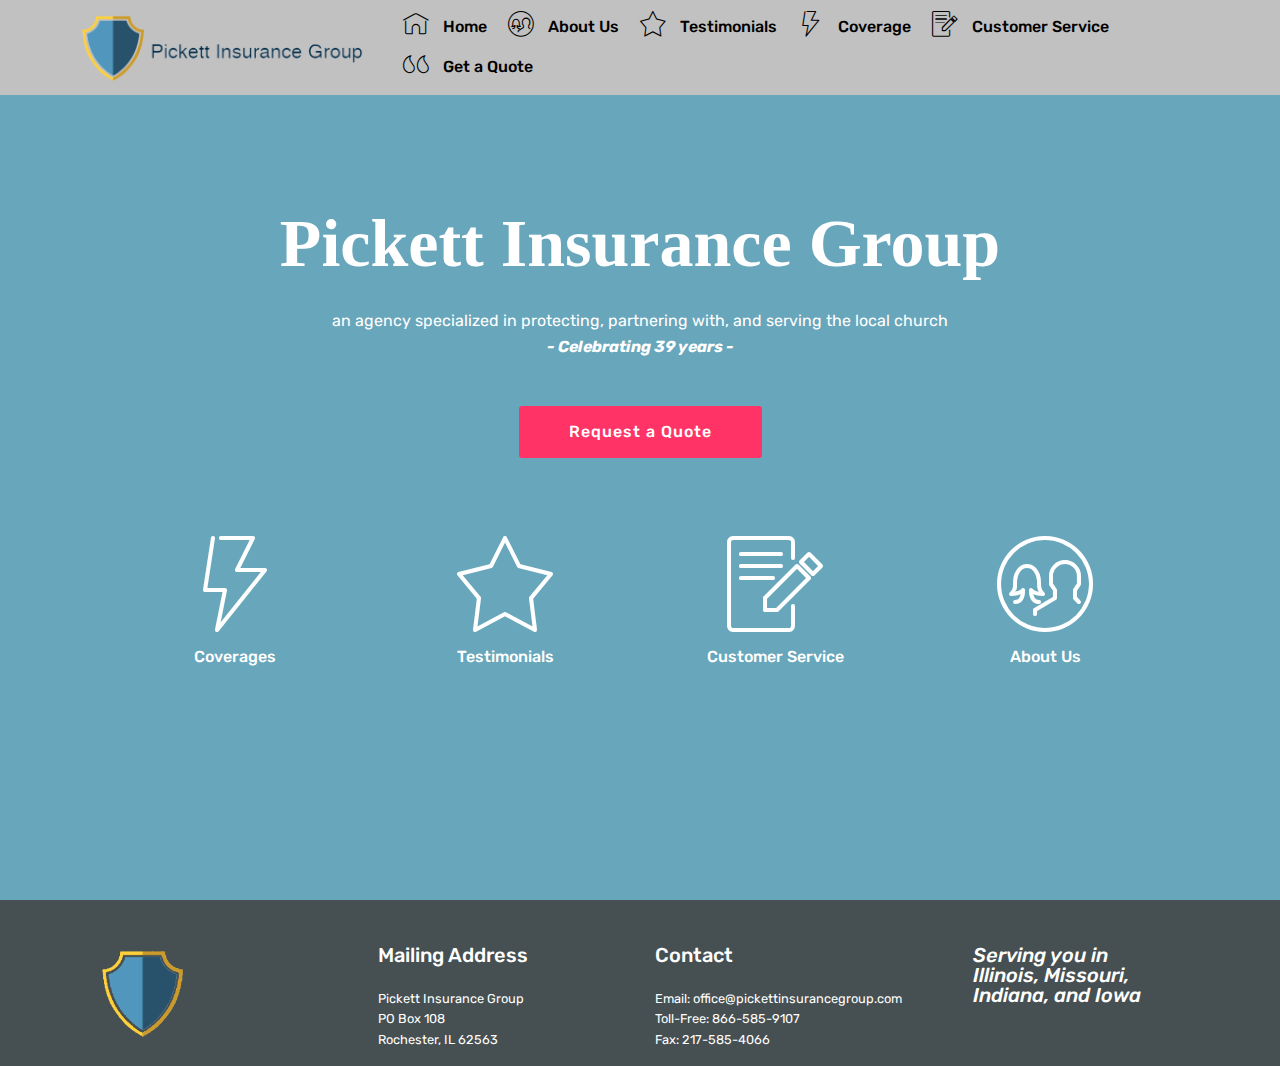
==== commit 62db2e1b: "create github pages" ====
--- a/index.html
+++ b/index.html
@@ -22,7 +22,7 @@
   
 </head>
 <body>
-<section class="menu cid-qqexBRSTHK" once="menu" id="menu1-g" data-rv-view="645">
+<section class="menu cid-qqexBRSTHK" once="menu" id="menu1-g" data-rv-view="252">
 
     
 
@@ -71,7 +71,7 @@
     </nav>
 </section>
 
-<section class="engine"><a href="https://mobirise.co/o">bootstrap buttons</a></section><section class="header12 cid-qqZwkSZsUs mbr-fullscreen mbr-parallax-background" id="header12-k" data-rv-view="647">
+<section class="engine"><a href="https://mobirise.co/n">bootstrap modal popup</a></section><section class="header12 cid-qqZwkSZsUs mbr-fullscreen mbr-parallax-background" id="header12-k" data-rv-view="254">
 
     
 
@@ -83,7 +83,7 @@
                 <div class="col-md-12 align-center">
                     <h1 class="mbr-section-title pb-3 mbr-white mbr-bold mbr-fonts-style display-1">
                         Pickett Insurance Group</h1>
-                    <p class="mbr-text pb-3 mbr-white mbr-fonts-style display-5">An agency specialized in protecting, partnering with, and serving the local church<br><em><strong>--Celebrating 39 years--</strong></em></p>
+                    <p class="mbr-text pb-3 mbr-white mbr-fonts-style display-5">an agency specialized in protecting, partnering with, and serving the local church<br><em><strong>- Celebrating 39 years -</strong></em></p>
                     <div class="mbr-section-btn align-center py-2">
                         <a class="btn btn-md btn-secondary display-4" href="Quote.html">Request a Quote</a>
                     </div>
@@ -136,7 +136,7 @@
     
 </section>
 
-<section class="cid-qqexBTADwy" id="footer1-f" data-rv-view="650">
+<section class="cid-qqexBTADwy" id="footer1-f" data-rv-view="257">
 
     
 
@@ -160,10 +160,10 @@
                     Contact</h5>
                 <p class="mbr-text">
                     Email: office@pickettinsurancegroup.com
-                    <br>Toll-free: 866-585-9107 &nbsp; &nbsp; &nbsp; &nbsp; &nbsp; &nbsp; &nbsp; &nbsp; &nbsp; &nbsp;<br>Fax: 217-585-4066</p>
+                    <br>Toll-Free: 866-585-9107 &nbsp; &nbsp; &nbsp; &nbsp; &nbsp; &nbsp; &nbsp; &nbsp; &nbsp; &nbsp;<br>Fax: 217-585-4066<br></p>
             </div>
             <div class="col-12 col-md-3 mbr-fonts-style display-7">
-                <h5 class="pb-3"></h5>
+                <h5 class="pb-3"><p>&nbsp;&nbsp;&nbsp;&nbsp;&nbsp;&nbsp;&nbsp;&nbsp;<em>Serving you in &nbsp; &nbsp; &nbsp; &nbsp; </em>&nbsp;&nbsp;&nbsp;&nbsp;&nbsp;&nbsp;&nbsp;&nbsp;<em>Illinois, Missouri, </em>&nbsp;&nbsp;&nbsp;&nbsp;&nbsp;&nbsp;&nbsp;&nbsp;<em>Indiana, and Iowa</em></p></h5>
                 <p class="mbr-text"></p>
             </div>
         </div>
--- a/assets/mobirise/css/mbr-additional.css
+++ b/assets/mobirise/css/mbr-additional.css
@@ -1,3 +1,4 @@
+@import url(../../../https://fonts.googleapis.com/css?family=Merriweather:400,300,700);
 @import url(../../../https://fonts.googleapis.com/css?family=Rubik:300,300i,400,400i,500,500i,700,700i,900,900i);
 
 
@@ -21,11 +22,11 @@
   line-height: 1.6;
 }
 .display-1 {
-  font-family: 'Rubik', sans-serif;
+  font-family: 'Merriweather', serif;
   font-size: 4.25rem;
 }
 .display-2 {
-  font-family: 'Rubik', sans-serif;
+  font-family: 'Merriweather', serif;
   font-size: 2.4rem;
 }
 .display-4 {
@@ -711,12 +712,12 @@
 /* Headers*/
 .cid-qqexBRSTHK .navbar {
   padding: .5rem 0;
-  background: #c1c1c1;
+  background: #d7d7d7;
   transition: none;
   min-height: 77px;
 }
 .cid-qqexBRSTHK .navbar-dropdown.bg-color.transparent.opened {
-  background: #c1c1c1;
+  background: #d7d7d7;
 }
 .cid-qqexBRSTHK a {
   font-style: normal;
@@ -795,7 +796,7 @@
   padding-bottom: 0;
 }
 .cid-qqexBRSTHK .dropdown .dropdown-menu {
-  background: #c1c1c1;
+  background: #d7d7d7;
   display: none;
   position: absolute;
   min-width: 5rem;
@@ -1106,7 +1107,7 @@
 .cid-qqexBTADwy {
   padding-top: 45px;
   padding-bottom: 0px;
-  background-color: #2e2e2e;
+  background-color: #465052;
 }
 @media (max-width: 767px) {
   .cid-qqexBTADwy .content {
@@ -1540,7 +1541,7 @@
 }
 .cid-qr9ZFkmd78 {
   padding-top: 120px;
-  padding-bottom: 0px;
+  padding-bottom: 15px;
   background-image: url("../../../assets/images/mbr-1620x1080.jpg");
 }
 .cid-qr9ZxVMntB {
@@ -1581,7 +1582,7 @@
   text-align: left;
 }
 .cid-qra1D5GTVJ {
-  padding-top: 30px;
+  padding-top: 45px;
   padding-bottom: 15px;
   background-image: url("../../../assets/images/mbr-1620x1080.jpg");
 }
@@ -1619,8 +1620,13 @@
   width: 100%;
   overflow: hidden;
 }
+.cid-qrCP5Foo6U {
+  padding-top: 60px;
+  padding-bottom: 30px;
+  background-image: url("../../../assets/images/mbr-1620x1080.jpg");
+}
 .cid-qqZFV6cCac {
-  padding-top: 30px;
+  padding-top: 0px;
   padding-bottom: 90px;
   background-color: #d7d7d7;
 }
@@ -2455,18 +2461,15 @@
     border-left: .30em solid transparent;
   }
 }
-.cid-qqZWANKt7d {
+.cid-qrCSqqodG1 {
   padding-top: 120px;
-  padding-bottom: 60px;
-  background-color: #ffffff;
-}
-.cid-qqZWANKt7d .mbr-section-subtitle {
-  color: #767676;
+  padding-bottom: 30px;
+  background-image: url("../../../assets/images/mbr-1620x1080.jpg");
 }
 .cid-qqZWq1RHHB {
   padding-top: 45px;
   padding-bottom: 60px;
-  background-color: #ffffff;
+  background-color: #d7d7d7;
 }
 @media (min-width: 992px) {
   .cid-qqZWq1RHHB .mbr-figure {
@@ -2484,7 +2487,7 @@
 .cid-qqZWsgIIWu {
   padding-top: 60px;
   padding-bottom: 60px;
-  background-color: #ffffff;
+  background-color: #efefef;
 }
 @media (min-width: 992px) {
   .cid-qqZWsgIIWu .mbr-figure {
@@ -2503,7 +2506,7 @@
 .cid-qqZWqRBOpM {
   padding-top: 60px;
   padding-bottom: 60px;
-  background-color: #ffffff;
+  background-color: #d7d7d7;
 }
 @media (min-width: 992px) {
   .cid-qqZWqRBOpM .mbr-figure {
@@ -2521,7 +2524,7 @@
 .cid-qr3Um83cdO {
   padding-top: 30px;
   padding-bottom: 30px;
-  background-color: #ffffff;
+  background-color: #efefef;
 }
 .cid-qr3Um83cdO .line {
   background-color: #149dcc;
@@ -2544,7 +2547,7 @@
 .cid-qqZWlVse6C {
   padding-top: 60px;
   padding-bottom: 60px;
-  background-color: #ffffff;
+  background-color: #efefef;
 }
 .cid-qqZWlVse6C .counter-container {
   color: #767676;
@@ -4563,7 +4566,7 @@
 }
 .cid-qr9PTpXwYe {
   padding-top: 120px;
-  padding-bottom: 15px;
+  padding-bottom: 30px;
   background-color: #ffffff;
 }
 .cid-qr9PTpXwYe .title {
@@ -4601,7 +4604,7 @@
 }
 .cid-qr9RpuVDEj .timeline-text-content {
   padding: 2rem 2.5rem;
-  background: #9bcbdb;
+  background: #9abbc3;
   margin-right: 2rem;
   transition: all .4s;
 }
@@ -4638,7 +4641,7 @@
   text-align: center;
   border-radius: 50%;
   display: inline-block;
-  background-color: #9bcbdb;
+  background-color: #9abbc3;
   top: 20px;
   margin-left: -30px;
 }
@@ -4657,7 +4660,7 @@
   position: absolute;
   content: "";
   width: 2px;
-  background-color: #9bcbdb;
+  background-color: #9abbc3;
   left: calc(50% - 1px);
   height: calc(100% + 4rem);
 }
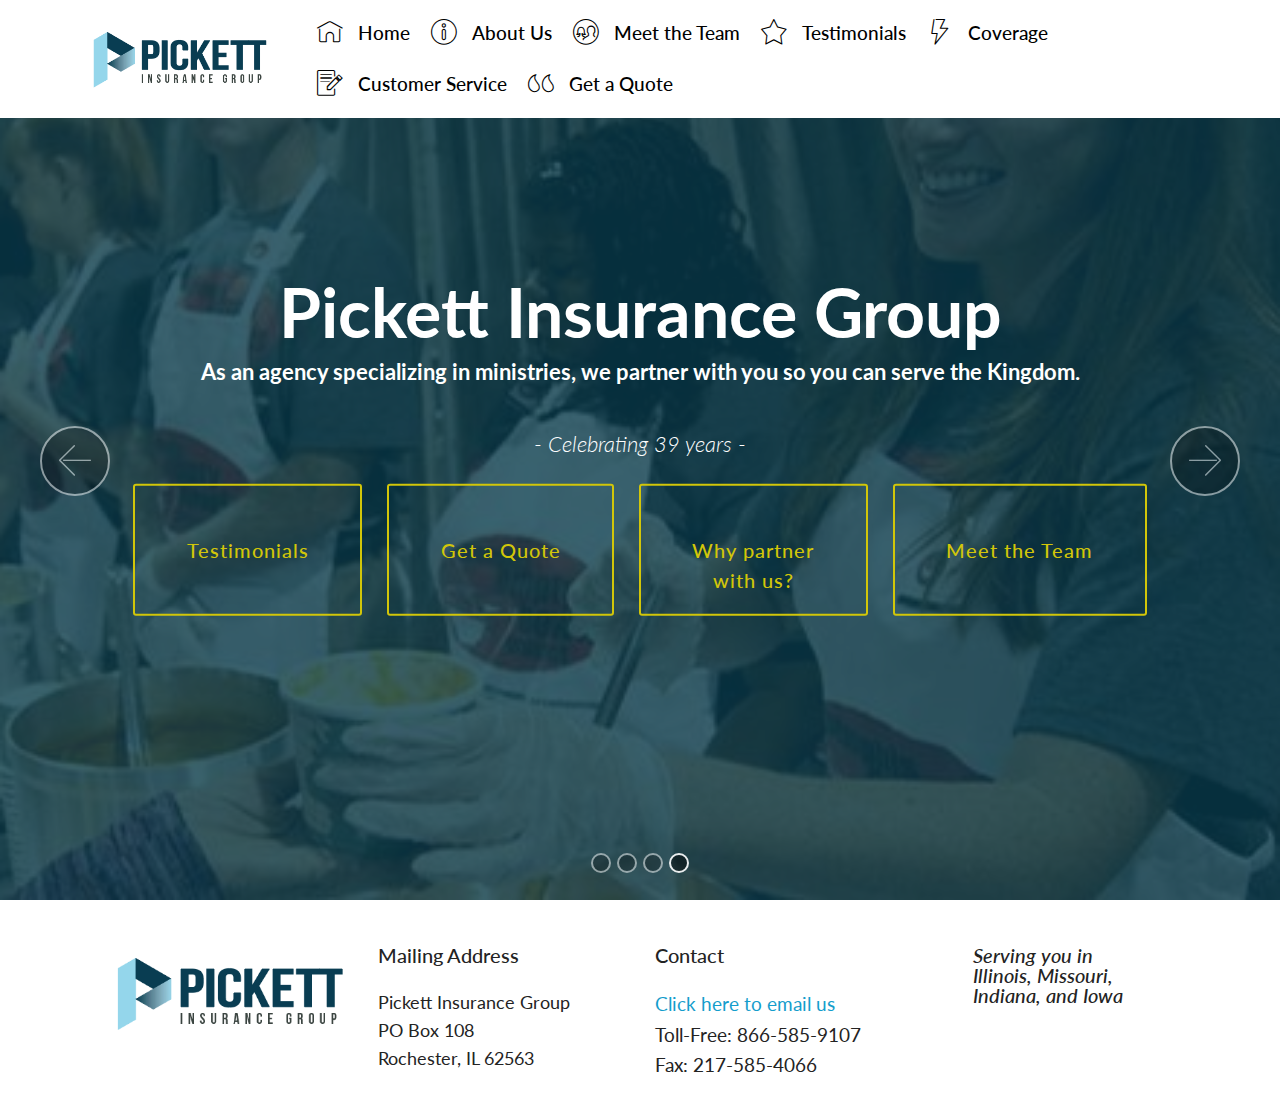
==== commit cee0d6af: "create github pages" ====
--- a/index.html
+++ b/index.html
@@ -1,18 +1,19 @@
 <!DOCTYPE html>
 <html>
 <head>
-  <!-- Site made with Mobirise Website Builder v4.0.16, https://mobirise.com -->
+  <!-- Site made with Mobirise Website Builder v4.2.4, https://mobirise.com -->
   <meta charset="UTF-8">
   <meta http-equiv="X-UA-Compatible" content="IE=edge">
-  <meta name="generator" content="Mobirise v4.0.16, mobirise.com">
+  <meta name="generator" content="Mobirise v4.2.4, mobirise.com">
   <meta name="viewport" content="width=device-width, initial-scale=1">
-  <link rel="shortcut icon" href="assets/images/shield-small-transparent-128x140.png" type="image/x-icon">
+  <link rel="shortcut icon" href="assets/images/favicon-128x140.png" type="image/x-icon">
   <meta name="description" content="">
   <title>Home</title>
-  <link rel="stylesheet" href="https://fonts.googleapis.com/css?family=Rubik:300,300i,400,400i,500,500i,700,700i,900,900i">
   <link rel="stylesheet" href="assets/web/assets/mobirise-icons/mobirise-icons.css">
   <link rel="stylesheet" href="assets/tether/tether.min.css">
   <link rel="stylesheet" href="assets/bootstrap/css/bootstrap.min.css">
+  <link rel="stylesheet" href="assets/bootstrap/css/bootstrap-grid.min.css">
+  <link rel="stylesheet" href="assets/bootstrap/css/bootstrap-reboot.min.css">
   <link rel="stylesheet" href="assets/dropdown/css/style.css">
   <link rel="stylesheet" href="assets/socicon/css/styles.css">
   <link rel="stylesheet" href="assets/theme/css/style.css">
@@ -22,7 +23,7 @@
   
 </head>
 <body>
-<section class="menu cid-qqexBRSTHK" once="menu" id="menu1-g" data-rv-view="252">
+<section class="menu cid-qqexBRSTHK" once="menu" id="menu1-g" data-rv-view="1074">
 
     
 
@@ -38,105 +39,46 @@
         <div class="menu-logo">
             <div class="navbar-brand">
                 <span class="navbar-logo">
-                    <a href="https://mobirise.com">
-                         <img src="assets/images/shield-transparent-1156x300.png" alt="Mobirise" title="" media-simple="true" style="height: 4.6rem;">
+                    <a href="index.html">
+                         <img src="assets/images/ribbon-horizontal-376x140.png" alt="Mobirise" title="" media-simple="true" style="height: 4.6rem;">
                     </a>
                 </span>
                 
             </div>
         </div>
         <div class="collapse navbar-collapse" id="navbarSupportedContent">
-            <ul class="navbar-nav nav-dropdown nav-right" data-app-modern-menu="true">
-                <li class="nav-item">
-                    <a class="nav-link link text-black display-4" href="index.html">
+            <ul class="navbar-nav nav-dropdown nav-right" data-app-modern-menu="true"><li class="nav-item">
+                    <a class="nav-link link text-black display-5" href="index.html">
                         <span class="mbri-home mbr-iconfont mbr-iconfont-btn"></span>
                         Home</a>
-                </li><li class="nav-item"><a class="nav-link link text-black display-4" href="AboutUs.html"><span class="mbri-users mbr-iconfont mbr-iconfont-btn"></span>
+                </li><li class="nav-item"><a class="nav-link link text-black display-5" href="AboutUs.html#content5-1e"><span class="mbri-info mbr-iconfont mbr-iconfont-btn"></span>&nbsp;About Us</a></li><li class="nav-item"><a class="nav-link link text-black display-5" href="AboutUs.html#content5-1j"><span class="mbri-users mbr-iconfont mbr-iconfont-btn"></span>
                         
-                        About Us</a></li><li class="nav-item"><a class="nav-link link text-black display-4" href="Testimonials.html"><span class="mbri-star mbr-iconfont mbr-iconfont-btn"></span>
+                        Meet the Team</a></li><li class="nav-item"><a class="nav-link link text-black display-5" href="Testimonials.html"><span class="mbri-star mbr-iconfont mbr-iconfont-btn"></span>
                         
-                        Testimonials</a></li><li class="nav-item"><a class="nav-link link text-black display-4" href="Coverage.html"><span class="mbri-speed mbr-iconfont mbr-iconfont-btn"></span>
+                        Testimonials</a></li><li class="nav-item"><a class="nav-link link text-black display-5" href="Coverage.html"><span class="mbri-speed mbr-iconfont mbr-iconfont-btn"></span>
                         
-                        Coverage</a></li><li class="nav-item"><a class="nav-link link text-black display-4" href="Service.html"><span class="mbri-edit mbr-iconfont mbr-iconfont-btn"></span>
+                        Coverage</a></li><li class="nav-item"><a class="nav-link link text-black display-5" href="Service.html"><span class="mbri-edit mbr-iconfont mbr-iconfont-btn"></span>
                         
                         Customer Service</a></li>
                 <li class="nav-item">
-                    <a class="nav-link link text-black display-4" href="Quote.html"><span class="mbri-quote-left mbr-iconfont mbr-iconfont-btn"></span>
+                    <a class="nav-link link text-black display-5" href="Quote.html"><span class="mbri-quote-left mbr-iconfont mbr-iconfont-btn"></span>
                         
                         Get a Quote</a>
-                </li>
-            </ul>
+                </li></ul>
             
         </div>
     </nav>
 </section>
 
-<section class="engine"><a href="https://mobirise.co/n">bootstrap modal popup</a></section><section class="header12 cid-qqZwkSZsUs mbr-fullscreen mbr-parallax-background" id="header12-k" data-rv-view="254">
+<section class="engine"><a href="https://mobirise.co/e">website development software</a></section><section class="carousel slide cid-quykPLyhjK" data-interval="false" id="slider1-1q" data-rv-view="1076">
 
     
 
-    <div class="mbr-overlay" style="opacity: 0.6; background-color: rgb(15, 118, 153);">
-    </div>
+    <div class="full-screen"><div class="mbr-slider slide carousel" data-pause="true" data-keyboard="false" data-ride="carousel" data-interval="5000"><ol class="carousel-indicators"><li data-app-prevent-settings="" data-target="#slider1-1q" data-slide-to="0"></li><li data-app-prevent-settings="" data-target="#slider1-1q" data-slide-to="1"></li><li data-app-prevent-settings="" data-target="#slider1-1q" data-slide-to="2"></li><li data-app-prevent-settings="" data-target="#slider1-1q" class=" active" data-slide-to="3"></li></ol><div class="carousel-inner" role="listbox"><div class="carousel-item slider-fullscreen-image" data-bg-video-slide="false" style="background-image: url(assets/images/meet-and-greet-1600x1067.jpg);"><div class="container container-slide"><div class="image_wrapper"><div class="mbr-overlay" style="opacity: 0.8; background-color: rgb(7, 59, 76);"></div><img src="assets/images/meet-and-greet-1600x1067.jpg"><div class="carousel-caption justify-content-center"><div class="col-10 align-center"><h2 class="mbr-fonts-style display-1"><strong>Pickett Insurance Group</strong></h2><p class="lead mbr-text mbr-fonts-style display-4"><strong>As an agency specializing in ministries, we partner with you so you can serve the Kingdom.<br></strong><br><em>- Celebrating 39 years -</em><strong><br></strong></p><div class="mbr-section-btn" buttons="0"><a class="btn btn-lg btn-success-outline" href="Testimonials.html"><br>Testimonials<br><br></a> <a class="btn btn-lg btn-success-outline" href="Quote.html"><br>Get a Quote<br><br></a> <a class="btn btn-lg btn-success-outline" href="AboutUs.html#content5-1e"><br>Why partner<br>with us?<br></a> <a class="btn btn-lg btn-success-outline" href="AboutUs.html#content5-1j"><br>Meet the Team<br><br></a></div></div></div></div></div></div><div class="carousel-item slider-fullscreen-image" data-bg-video-slide="false" style="background-image: url(assets/images/cleanup-1200x743.jpg);"><div class="container container-slide"><div class="image_wrapper"><div class="mbr-overlay" style="opacity: 0.8; background-color: rgb(7, 59, 76);"></div><img src="assets/images/cleanup-1200x743.jpg"><div class="carousel-caption justify-content-center"><div class="col-10 align-center"><h2 class="mbr-fonts-style display-1"><strong>Pickett Insurance Group</strong></h2><p class="lead mbr-text mbr-fonts-style display-4"><strong>As an agency specializing in ministries, we partner with you so you can serve the Kingdom.<br></strong><br><em>- Celebrating 39 years -</em><strong><br></strong></p><div class="mbr-section-btn" buttons="0"><a class="btn btn-lg btn-success-outline" href="Testimonials.html"><br>Testimonials<br><br></a> <a class="btn btn-lg btn-success-outline" href="Quote.html"><br>Get a Quote<br><br></a> <a class="btn btn-lg btn-success-outline" href="AboutUs.html#content5-1e"><br>Why partner<br>with us?<br></a> <a class="btn btn-lg btn-success-outline" href="AboutUs.html#content5-1j"><br>Meet the Team<br><br></a></div></div></div></div></div></div><div class="carousel-item slider-fullscreen-image" data-bg-video-slide="false" style="background-image: url(assets/images/vbs-1-670x319.jpg);"><div class="container container-slide"><div class="image_wrapper"><div class="mbr-overlay" style="opacity: 0.8; background-color: rgb(7, 59, 76);"></div><img src="assets/images/vbs-1-670x319.jpg"><div class="carousel-caption justify-content-center"><div class="col-10 align-center"><h2 class="mbr-fonts-style display-1"><strong>Pickett Insurance Group</strong></h2><p class="lead mbr-text mbr-fonts-style display-4"><strong>As an agency specializing in ministries, we partner with you so you can serve the Kingdom.</strong><br><strong><br></strong><em>- Celebrating 39 years -</em><strong><br></strong></p><div class="mbr-section-btn" buttons="0"><a class="btn btn-lg btn-success-outline" href="Testimonials.html"><br>Testimonials<br><br></a> <a class="btn btn-lg btn-success-outline" href="Quote.html"><br>Get a Quote<br><br></a> <a class="btn btn-lg btn-success-outline" href="AboutUs.html#content5-1e"><br>Why partner<br>with us?<br></a> <a class="btn btn-lg btn-success-outline" href="AboutUs.html#content5-1j"><br>Meet the Team<br><br></a></div></div></div></div></div></div><div class="carousel-item slider-fullscreen-image active" data-bg-video-slide="false" style="background-image: url(assets/images/volunteering-607x310.jpg);"><div class="container container-slide"><div class="image_wrapper"><div class="mbr-overlay" style="opacity: 0.8; background-color: rgb(7, 59, 76);"></div><img src="assets/images/volunteering-607x310.jpg"><div class="carousel-caption justify-content-center"><div class="col-10 align-center"><h2 class="mbr-fonts-style display-1"><strong>Pickett Insurance Group</strong></h2><p class="lead mbr-text mbr-fonts-style display-4"><strong>As an agency specializing in ministries, we partner with you so you can serve the Kingdom.</strong><strong><br></strong><br><em>- Celebrating 39 years -</em><strong><br></strong></p><div class="mbr-section-btn" buttons="0"><a class="btn btn-lg btn-success-outline" href="Testimonials.html"><br>Testimonials<br><br></a> <a class="btn btn-lg btn-success-outline" href="Quote.html"><br>Get a Quote<br><br></a> <a class="btn btn-lg btn-success-outline" href="AboutUs.html#content5-1e"><br>Why partner<br>with us?<br></a> <a class="btn btn-lg btn-success-outline" href="AboutUs.html#content5-1j"><br>Meet the Team<br><br></a></div></div></div></div></div></div></div><a data-app-prevent-settings="" class="carousel-control carousel-control-prev" role="button" data-slide="prev" href="#slider1-1q"><span aria-hidden="true" class="mbri-left mbr-iconfont"></span><span class="sr-only">Previous</span></a><a data-app-prevent-settings="" class="carousel-control carousel-control-next" role="button" data-slide="next" href="#slider1-1q"><span aria-hidden="true" class="mbri-right mbr-iconfont"></span><span class="sr-only">Next</span></a></div></div>
 
-    <div class="container  ">
-            <div class="media-container">
-                <div class="col-md-12 align-center">
-                    <h1 class="mbr-section-title pb-3 mbr-white mbr-bold mbr-fonts-style display-1">
-                        Pickett Insurance Group</h1>
-                    <p class="mbr-text pb-3 mbr-white mbr-fonts-style display-5">an agency specialized in protecting, partnering with, and serving the local church<br><em><strong>- Celebrating 39 years -</strong></em></p>
-                    <div class="mbr-section-btn align-center py-2">
-                        <a class="btn btn-md btn-secondary display-4" href="Quote.html">Request a Quote</a>
-                    </div>
-
-                    <div class="icons-media-container mbr-white">
-                        <div class="card col-12 col-md-6 col-lg-3">
-                            <div class="icon-block">
-                            
-                                <a href="Coverage.html"><span class="mbr-iconfont mbri-speed" style="color: rgb(255, 255, 255);" media-simple="true"></span></a>
-                            
-                            </div>
-                            <h5 class="mbr-fonts-style display-5">
-                                Coverages</h5>
-                        </div>
-
-                        <div class="card col-12 col-md-6 col-lg-3">
-                            <div class="icon-block">
-                                <a href="Testimonials.html">
-                                    <span class="mbr-iconfont mbri-star" style="color: rgb(255, 255, 255);" media-simple="true"></span>
-                                </a>
-                            </div>
-                            <h5 class="mbr-fonts-style display-5">
-                                Testimonials</h5>
-                        </div>
-
-                        <div class="card col-12 col-md-6 col-lg-3">
-                            <div class="icon-block">
-                                
-                                    <a href="Service.html"><span class="mbr-iconfont mbri-edit" media-simple="true"></span></a>
-                                
-                            </div>
-                            <h5 class="mbr-fonts-style display-5">
-                                Customer Service</h5>
-                        </div>
-
-                        <div class="card col-12 col-md-6 col-lg-3">
-                            <div class="icon-block">
-                                
-                                    <a href="AboutUs.html"><span class="mbr-iconfont mbri-users" media-simple="true"></span></a>
-                                
-                            </div>
-                            <h5 class="mbr-fonts-style display-5">
-                                About Us</h5>
-                        </div>
-                    </div>
-                </div>
-            </div>
-    </div>
-
-    
 </section>
 
-<section class="cid-qqexBTADwy" id="footer1-f" data-rv-view="257">
+<section class="cid-qqexBTADwy" id="footer1-f" data-rv-view="1091">
 
     
 
@@ -147,7 +89,7 @@
             <div class="col-12 col-md-3">
                 <div class="media-wrap">
                     
-                        <img src="assets/images/shield-small-transparent-271x298.png" alt="Mobirise" title="" media-simple="true">
+                        <img src="assets/images/ribbon-horizontal-376x140.png" alt="Mobirise" title="" media-simple="true">
                     
                 </div>
             </div>
@@ -155,12 +97,10 @@
                 <h5 class="pb-3">Mailing Address</h5>
                 <p class="mbr-text">Pickett Insurance Group<br>PO Box 108 &nbsp; &nbsp; &nbsp; &nbsp; &nbsp; &nbsp; &nbsp; &nbsp; &nbsp; &nbsp;&nbsp;<br>Rochester, IL 62563</p>
             </div>
-            <div class="col-12 col-md-3 mbr-fonts-style display-7">
+            <div class="col-12 col-md-3 mbr-fonts-style display-5">
                 <h5 class="pb-3">
                     Contact</h5>
-                <p class="mbr-text">
-                    Email: office@pickettinsurancegroup.com
-                    <br>Toll-Free: 866-585-9107 &nbsp; &nbsp; &nbsp; &nbsp; &nbsp; &nbsp; &nbsp; &nbsp; &nbsp; &nbsp;<br>Fax: 217-585-4066<br></p>
+                <p class="mbr-text"><a href="mailto:office@pickettinsurancegroup.com">Click here to email us&nbsp;</a><br>Toll-Free: 866-585-9107<br>Fax: 217-585-4066<br></p>
             </div>
             <div class="col-12 col-md-3 mbr-fonts-style display-7">
                 <h5 class="pb-3"><p>&nbsp;&nbsp;&nbsp;&nbsp;&nbsp;&nbsp;&nbsp;&nbsp;<em>Serving you in &nbsp; &nbsp; &nbsp; &nbsp; </em>&nbsp;&nbsp;&nbsp;&nbsp;&nbsp;&nbsp;&nbsp;&nbsp;<em>Illinois, Missouri, </em>&nbsp;&nbsp;&nbsp;&nbsp;&nbsp;&nbsp;&nbsp;&nbsp;<em>Indiana, and Iowa</em></p></h5>
@@ -173,13 +113,17 @@
 
 
   <script src="assets/web/assets/jquery/jquery.min.js"></script>
+  <script src="assets/popper/popper.min.js"></script>
   <script src="assets/tether/tether.min.js"></script>
   <script src="assets/bootstrap/js/bootstrap.min.js"></script>
   <script src="assets/smooth-scroll/smooth-scroll.js"></script>
   <script src="assets/dropdown/js/script.min.js"></script>
+  <script src="assets/jquery-mb-ytplayer/jquery.mb.ytplayer.min.js"></script>
+  <script src="assets/jquery-mb-vimeo_player/jquery.mb.vimeo_player.js"></script>
+  <script src="assets/bootstrap-carousel-swipe/bootstrap-carousel-swipe.js"></script>
   <script src="assets/touch-swipe/jquery.touch-swipe.min.js"></script>
-  <script src="assets/jarallax/jarallax.min.js"></script>
   <script src="assets/theme/js/script.js"></script>
+  <script src="assets/mobirise-slider-video/script.js"></script>
   
   
 </body>
